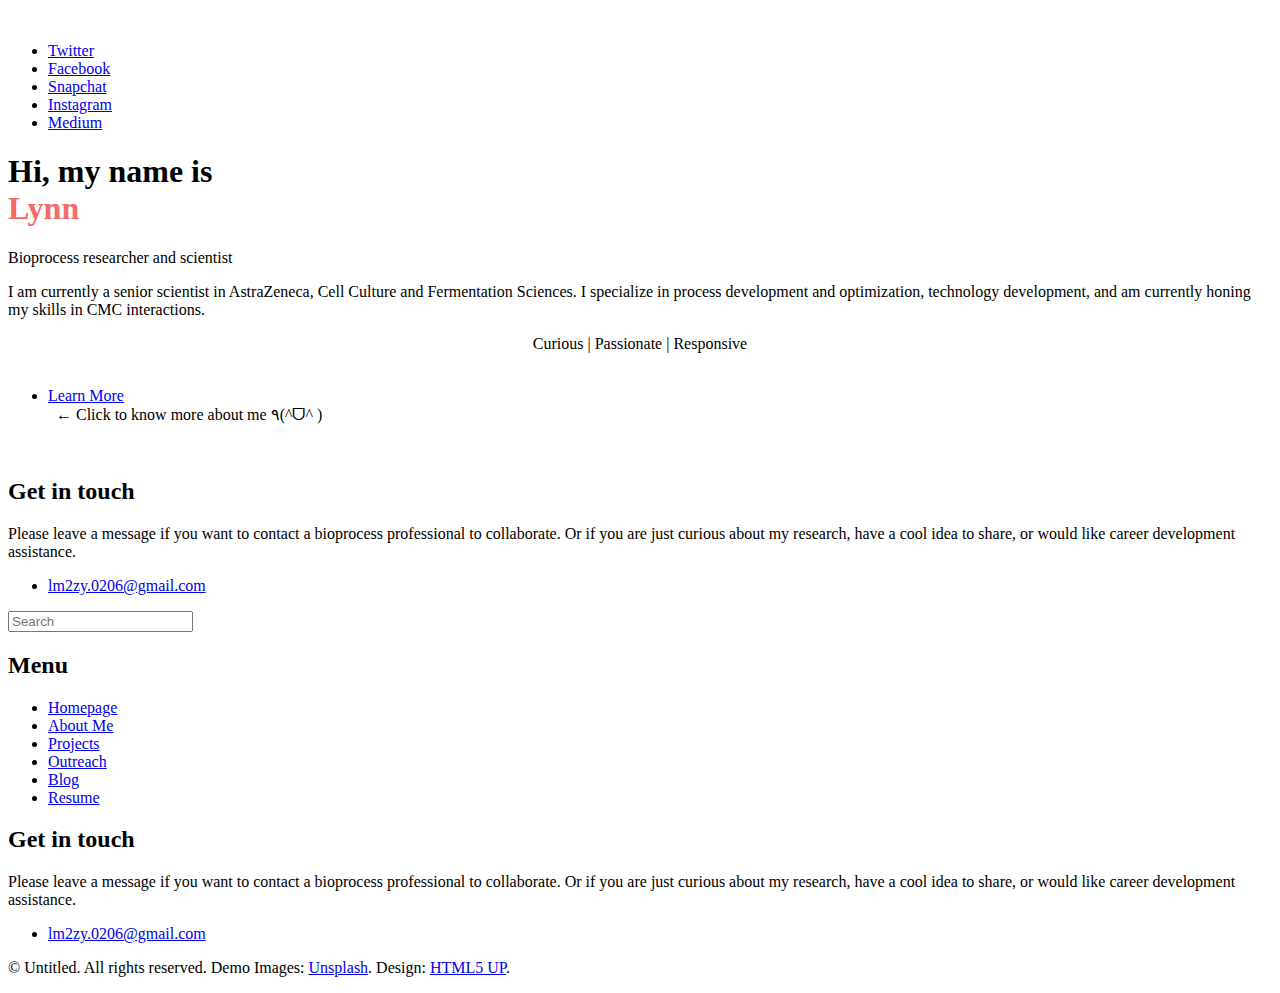
==== index.html @ 0f7e1618 "Update index.html" ====
<!DOCTYPE HTML>
<!--
	Editorial by HTML5 UP
	html5up.net | @ajlkn
	Free for personal and commercial use under the CCA 3.0 license (html5up.net/license)
-->
<html>
	<head>
		<title>title here</title>
		<meta charset="utf-8" />
		<meta name="viewport" content="width=device-width, initial-scale=1, user-scalable=no" />
		<link rel="stylesheet" href="assets/css/main.css" />
	</head>
	<body class="is-preload">

		<!-- Wrapper -->
			<div id="wrapper">

				<!-- Main -->
					<div id="main">
						<div class="inner">

							<!-- Header -->
								<header id="header">
									<a href="#" class="logo"><img src = "/images/quote1.jpg" alt="" /></a>
									<ul class="icons">
										<li><a href="#" class="icon brands fa-twitter"><span class="label">Twitter</span></a></li>
										<li><a href="#" class="icon brands fa-facebook-f"><span class="label">Facebook</span></a></li>
										<li><a href="#" class="icon brands fa-snapchat-ghost"><span class="label">Snapchat</span></a></li>
										<li><a href="#" class="icon brands fa-instagram"><span class="label">Instagram</span></a></li>
										<li><a href="#" class="icon brands fa-medium-m"><span class="label">Medium</span></a></li>
									</ul>
								</header>

							<!-- Banner -->
								<section id="banner">
									<div class="content">
										<header>
											<h1>Hi, my name is<br />
											<span style="color:#f56a6a;">Lynn</span></h1>
											<p>Bioprocess researcher and scientist</p>
										</header>
										<p>I am currently a senior scientist in AstraZeneca, Cell Culture and Fermentation Sciences. I specialize in process development and optimization, technology development, and am currently honing my skills in CMC interactions. <br /></p>
										<center>Curious | Passionate | Responsive</center>
										<br />
										<ul class="actions">
											<li><a href="aboutme.html" class="button big">Learn More</a></li> &nbsp; ← Click to know more about me ٩(^ᗜ^ )
										</ul>
									</div>
									<span class="image object">
										<img src="images/pic10.jpg" alt="" />
									</span>
								</section>

								<section>
									<header class="major">
										<h2>Get in touch</h2>
									</header>
									<p>Please leave a message if you want to contact a bioprocess professional to collaborate. Or if you are just curious about my research, have a cool idea to share, or would like career development assistance.</p>
									<ul class="contact">
										<li class="icon solid fa-envelope"><a href="mailto:lm2zy.0206@gmail.com">lm2zy.0206@gmail.com</a></li>
				<!--						<li class="icon solid fa-phone">(000) 000-0000</li> -->
				<!--						<li class="icon solid fa-home">1234 Somewhere Road #8254<br />
										Nashville, TN 00000-0000</li> -->
									</ul>
								</section>

						</div>
					</div>

				<!-- Sidebar -->
					<div id="sidebar">
						<div class="inner">

							<!-- Search -->
								<section id="search" class="alt">
									<form method="post" action="#">
										<input type="text" name="query" id="query" placeholder="Search" />
									</form>
								</section>

							<!-- Menu -->
								<nav id="menu">
									<header class="major">
										<h2>Menu</h2>
									</header>
									<ul>
										<li><a href="index.html">Homepage</a></li>
										<li><a href="aboutme.html">About Me</a></li>
										<li><a href="projects.html">Projects</a></li>
								<!--		<li>
											<span class="opener">Submenu</span>
											<ul>
												<li><a href="#">Lorem Dolor</a></li>
												<li><a href="#">Ipsum Adipiscing</a></li>
												<li><a href="#">Tempus Magna</a></li>
												<li><a href="#">Feugiat Veroeros</a></li>
											</ul>
										</li> -->
								<!--		<li><a href="#">Etiam Dolore</a></li>
										<li><a href="#">Adipiscing</a></li>
										<li>
											<span class="opener">Another Submenu</span>
											<ul>
												<li><a href="#">Outreach</a></li>
												<li><a href="#">Blog</a></li>
												<li><a href="#">Tempus Magna</a></li>
												<li><a href="#">Feugiat Veroeros</a></li>
											</ul>
										</li> -->
										<li><a href="outreach.html">Outreach</a></li>
										<li><a href="blog.html">Blog</a></li>
										<li><a href="resume.html">Resume</a></li>
									</ul>
								</nav>

							<!-- Section -->
					<!--			<section>
									<header class="major">
										<h2>Ante interdum</h2>
									</header>
									<div class="mini-posts">
										<article>
											<a href="#" class="image"><img src="images/pic07.jpg" alt="" /></a>
											<p>Aenean ornare velit lacus, ac varius enim lorem ullamcorper dolore aliquam.</p>
										</article>
										<article>
											<a href="#" class="image"><img src="images/pic08.jpg" alt="" /></a>
											<p>Aenean ornare velit lacus, ac varius enim lorem ullamcorper dolore aliquam.</p>
										</article>
										<article>
											<a href="#" class="image"><img src="images/pic09.jpg" alt="" /></a>
											<p>Aenean ornare velit lacus, ac varius enim lorem ullamcorper dolore aliquam.</p>
										</article>
									</div>
									<ul class="actions">
										<li><a href="#" class="button">More</a></li>
									</ul>
								</section> -->

							<!-- Section -->
								<section>
									<header class="major">
										<h2>Get in touch</h2>
									</header>
									<p>Please leave a message if you want to contact a bioprocess professional to collaborate. Or if you are just curious about my research, have a cool idea to share, or would like career development assistance.</p>
									<ul class="contact">
										<li class="icon solid fa-envelope"><a href="mailto:lm2zy.0206@gmail.com">lm2zy.0206@gmail.com</a></li>
				<!--						<li class="icon solid fa-phone">(000) 000-0000</li> -->
				<!--						<li class="icon solid fa-home">1234 Somewhere Road #8254<br />
										Nashville, TN 00000-0000</li> -->
									</ul>
								</section>

							<!-- Footer -->
								<footer id="footer">
									<p class="copyright">&copy; Untitled. All rights reserved. Demo Images: <a href="https://unsplash.com">Unsplash</a>. Design: <a href="https://html5up.net">HTML5 UP</a>.</p>
								</footer>

						</div>
					</div>

			</div>

		<!-- Scripts -->
			<script src="assets/js/jquery.min.js"></script>
			<script src="assets/js/browser.min.js"></script>
			<script src="assets/js/breakpoints.min.js"></script>
			<script src="assets/js/util.js"></script>
			<script src="assets/js/main.js"></script>

	</body>
</html>
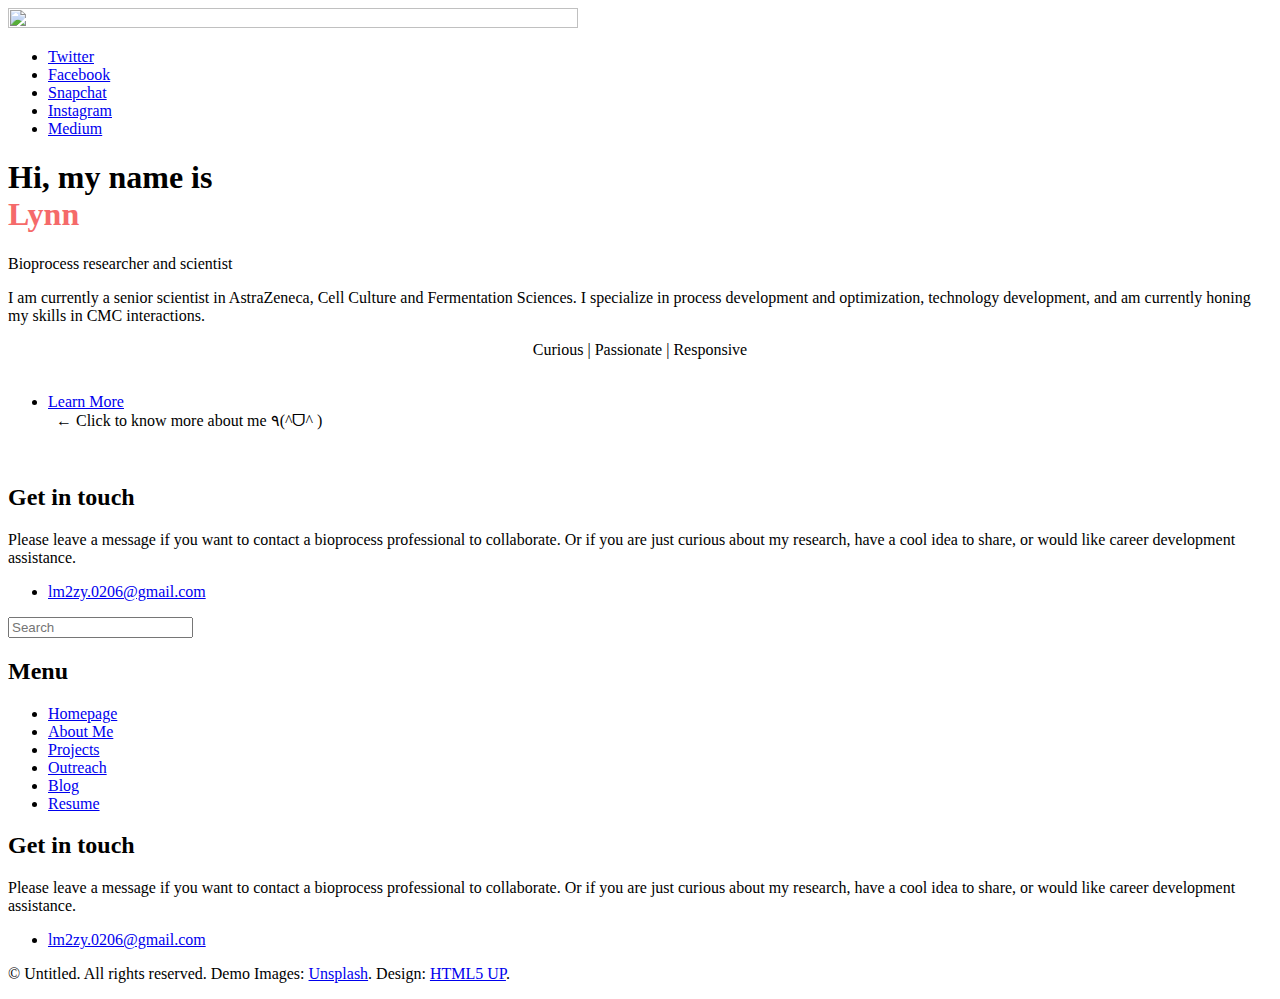
==== commit bbcfda62: "Update index.html" ====
--- a/index.html
+++ b/index.html
@@ -22,7 +22,7 @@
 
 							<!-- Header -->
 								<header id="header">
-									<a href="#" class="logo"><img src = "/images/quote1.jpg" alt="" /></a>
+									<a href="#" class="logo"><img src = "/images/quote1.jpg" alt="" width="570" height="20" /></a>
 									<ul class="icons">
 										<li><a href="#" class="icon brands fa-twitter"><span class="label">Twitter</span></a></li>
 										<li><a href="#" class="icon brands fa-facebook-f"><span class="label">Facebook</span></a></li>
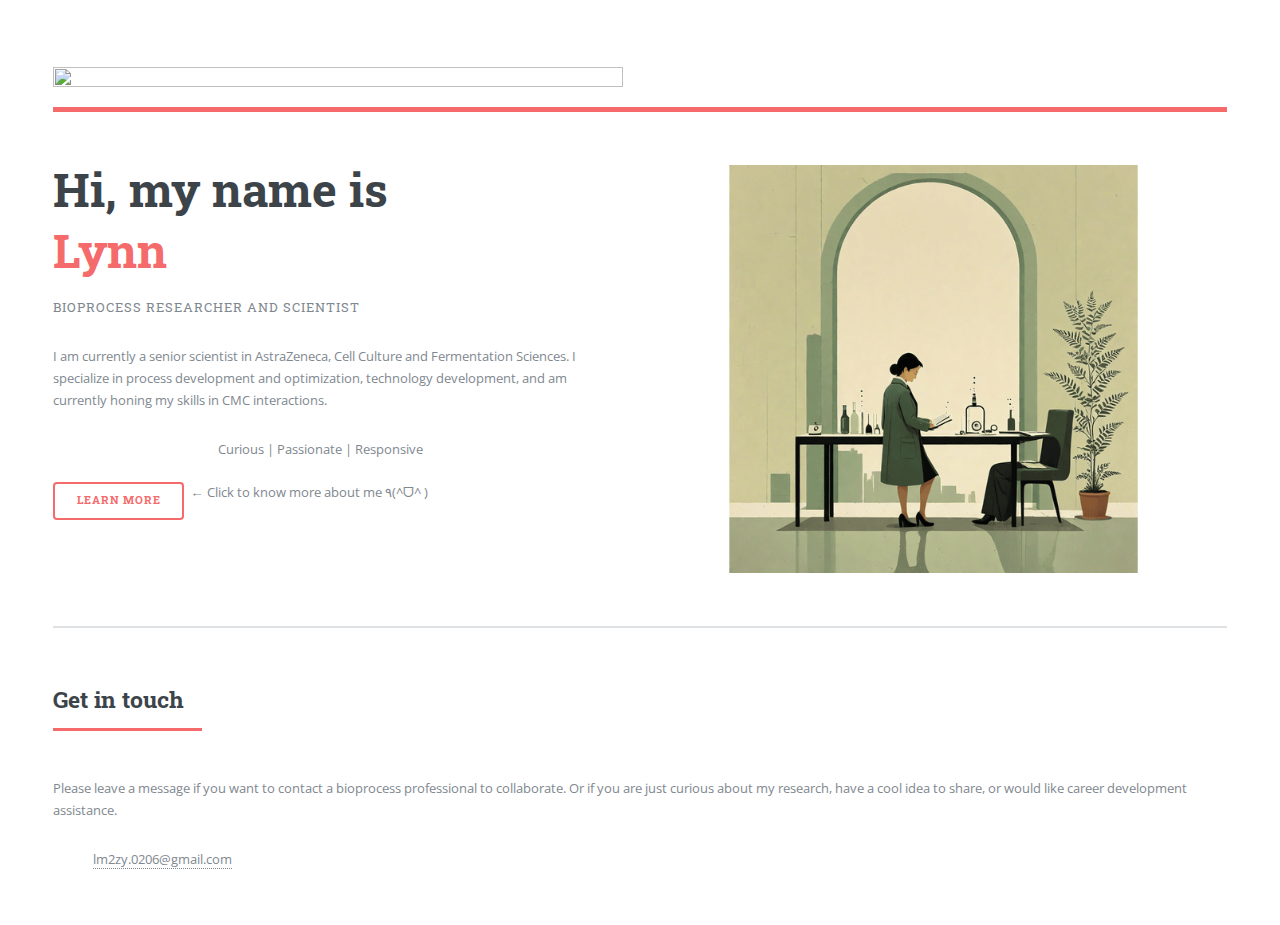
==== commit 3f9af15e: "Update index.html" ====
--- a/index.html
+++ b/index.html
@@ -6,7 +6,7 @@
 -->
 <html>
 	<head>
-		<title>title here</title>
+		<title>Home</title>
 		<meta charset="utf-8" />
 		<meta name="viewport" content="width=device-width, initial-scale=1, user-scalable=no" />
 		<link rel="stylesheet" href="assets/css/main.css" />
@@ -48,7 +48,7 @@
 										</ul>
 									</div>
 									<span class="image object">
-										<img src="images/pic10.jpg" alt="" />
+										<img src="images/picture1.png" alt="" />
 									</span>
 								</section>
 
--- a/assets/css/main.css
+++ b/assets/css/main.css
@@ -0,0 +1,2294 @@
+@import url(fontawesome-all.min.css);
+@import url("https://fonts.googleapis.com/css?family=Open+Sans:400,600,400italic,600italic|Roboto+Slab:400,700");
+/*
+	Editorial by HTML5 UP
+	html5up.net | @ajlkn
+	Free for personal and commercial use under the CCA 3.0 license (html5up.net/license)
+*/
+html, body, div, span, applet, object,
+iframe, h1, h2, h3, h4, h5, h6, p, blockquote,
+pre, a, abbr, acronym, address, big, cite,
+code, del, dfn, em, img, ins, kbd, q, s, samp,
+small, strike, strong, sub, sup, tt, var, b,
+u, i, center, dl, dt, dd, ol, ul, li, fieldset,
+form, label, legend, table, caption, tbody,
+tfoot, thead, tr, th, td, article, aside,
+canvas, details, embed, figure, figcaption,
+footer, header, hgroup, menu, nav, output, ruby,
+section, summary, time, mark, audio, video {
+  margin: 0;
+  padding: 0;
+  border: 0;
+  font-size: 100%;
+  font: inherit;
+  vertical-align: baseline; }
+
+article, aside, details, figcaption, figure,
+footer, header, hgroup, menu, nav, section {
+  display: block; }
+
+body {
+  line-height: 1; }
+
+ol, ul {
+  list-style: none; }
+
+blockquote, q {
+  quotes: none; }
+  blockquote:before, blockquote:after, q:before, q:after {
+    content: '';
+    content: none; }
+
+table {
+  border-collapse: collapse;
+  border-spacing: 0; }
+
+body {
+  -webkit-text-size-adjust: none; }
+
+mark {
+  background-color: transparent;
+  color: inherit; }
+
+input::-moz-focus-inner {
+  border: 0;
+  padding: 0; }
+
+input, select, textarea {
+  -moz-appearance: none;
+  -webkit-appearance: none;
+  -ms-appearance: none;
+  appearance: none; }
+
+/* Basic */
+@-ms-viewport {
+  width: device-width; }
+
+body {
+  -ms-overflow-style: scrollbar; }
+
+@media screen and (max-width: 480px) {
+  html, body {
+    min-width: 320px; } }
+
+html {
+  box-sizing: border-box; }
+
+*, *:before, *:after {
+  box-sizing: inherit; }
+
+body {
+  background: #ffffff; }
+  body.is-preload *, body.is-preload *:before, body.is-preload *:after, body.is-resizing *, body.is-resizing *:before, body.is-resizing *:after {
+    -moz-animation: none !important;
+    -webkit-animation: none !important;
+    -ms-animation: none !important;
+    animation: none !important;
+    -moz-transition: none !important;
+    -webkit-transition: none !important;
+    -ms-transition: none !important;
+    transition: none !important; }
+
+/* Type */
+body, input, select, textarea {
+  color: #7f888f;
+  font-family: "Open Sans", sans-serif;
+  font-size: 13pt;
+  font-weight: 400;
+  line-height: 1.65; }
+  @media screen and (max-width: 1680px) {
+    body, input, select, textarea {
+      font-size: 11pt; } }
+  @media screen and (max-width: 1280px) {
+    body, input, select, textarea {
+      font-size: 10pt; } }
+  @media screen and (max-width: 360px) {
+    body, input, select, textarea {
+      font-size: 9pt; } }
+
+a {
+  -moz-transition: color 0.2s ease-in-out, border-bottom-color 0.2s ease-in-out;
+  -webkit-transition: color 0.2s ease-in-out, border-bottom-color 0.2s ease-in-out;
+  -ms-transition: color 0.2s ease-in-out, border-bottom-color 0.2s ease-in-out;
+  transition: color 0.2s ease-in-out, border-bottom-color 0.2s ease-in-out;
+  border-bottom: dotted 1px;
+  color: #f56a6a;
+  text-decoration: none; }
+  a:hover {
+    border-bottom-color: #f56a6a;
+    color: #f56a6a !important; }
+    a:hover strong {
+      color: inherit; }
+
+strong, b {
+  color: #3d4449;
+  font-weight: 600; }
+
+em, i {
+  font-style: italic; }
+
+p {
+  margin: 0 0 2em 0; }
+    p.indent {
+        margin-left: 20px; }
+
+h1, h2, h3, h4, h5, h6 {
+  color: #3d4449;
+  font-family: "Roboto Slab", serif;
+  font-weight: 700;
+  line-height: 1.5;
+  margin: 0 0 1em 0; }
+  h1 a, h2 a, h3 a, h4 a, h5 a, h6 a {
+    color: inherit;
+    text-decoration: none;
+    border-bottom: 0; }
+
+h1 {
+  font-size: 4em;
+  margin: 0 0 0.5em 0;
+  line-height: 1.3; }
+    h1.indent {
+        text-indent: 20px;}
+
+h2 {
+  font-size: 1.75em; }
+    h2.indent {
+        text-indent: 20px;
+    }
+
+h3 {
+  font-size: 1.25em; }
+    h3.indent {
+        text-indent: 20px;
+    }
+
+h4 {
+  font-size: 1.1em; }
+    h4.indent {
+        text-indent: 20px;
+    }
+
+h5 {
+  font-size: 0.9em; }
+    h5.indent {
+        text-indent: 20px;
+    }
+
+h6 {
+  font-size: 0.7em; }
+    h6.indent {
+        text-indent: 20px;
+}
+
+@media screen and (max-width: 1680px) {
+  h1 {
+    font-size: 3.5em; } }
+
+@media screen and (max-width: 980px) {
+  h1 {
+    font-size: 3.25em; } }
+
+@media screen and (max-width: 736px) {
+  h1 {
+    font-size: 2em;
+    line-height: 1.4; }
+  h2 {
+    font-size: 1.5em; } }
+
+sub {
+  font-size: 0.8em;
+  position: relative;
+  top: 0.5em; }
+
+sup {
+  font-size: 0.8em;
+  position: relative;
+  top: -0.5em; }
+
+blockquote {
+  border-left: solid 3px rgba(210, 215, 217, 0.75);
+  font-style: italic;
+  margin: 0 0 2em 0;
+  padding: 0.5em 0 0.5em 2em; }
+
+code {
+  background: rgba(230, 235, 237, 0.25);
+  border-radius: 0.375em;
+  border: solid 1px rgba(210, 215, 217, 0.75);
+  font-family: "Courier New", monospace;
+  font-size: 0.9em;
+  margin: 0 0.25em;
+  padding: 0.25em 0.65em; }
+
+pre {
+  -webkit-overflow-scrolling: touch;
+  font-family: "Courier New", monospace;
+  font-size: 0.9em;
+  margin: 0 0 2em 0; }
+  pre code {
+    display: block;
+    line-height: 1.75;
+    padding: 1em 1.5em;
+    overflow-x: auto; }
+
+hr {
+  border: 0;
+  border-bottom: solid 1px rgba(210, 215, 217, 0.75);
+  margin: 2em 0; }
+  hr.major {
+    margin: 3em 0; }
+
+.align-left {
+  text-align: left; }
+
+.align-center {
+  text-align: center; }
+
+.align-right {
+  text-align: right; }
+
+/* Row */
+.row {
+  display: flex;
+  flex-wrap: wrap;
+  box-sizing: border-box;
+  align-items: stretch; }
+  .row > * {
+    box-sizing: border-box; }
+  .row.gtr-uniform > * > :last-child {
+    margin-bottom: 0; }
+  .row.aln-left {
+    justify-content: flex-start; }
+  .row.aln-center {
+    justify-content: center; }
+  .row.aln-right {
+    justify-content: flex-end; }
+  .row.aln-top {
+    align-items: flex-start; }
+  .row.aln-middle {
+    align-items: center; }
+  .row.aln-bottom {
+    align-items: flex-end; }
+  .row > .imp {
+    order: -1; }
+  .row > .col-1 {
+    width: 8.33333%; }
+  .row > .off-1 {
+    margin-left: 8.33333%; }
+  .row > .col-2 {
+    width: 16.66667%; }
+  .row > .off-2 {
+    margin-left: 16.66667%; }
+  .row > .col-3 {
+    width: 25%; }
+  .row > .off-3 {
+    margin-left: 25%; }
+  .row > .col-4 {
+    width: 33.33333%; }
+  .row > .off-4 {
+    margin-left: 33.33333%; }
+  .row > .col-5 {
+    width: 41.66667%; }
+  .row > .off-5 {
+    margin-left: 41.66667%; }
+  .row > .col-6 {
+    width: 50%; }
+  .row > .off-6 {
+    margin-left: 50%; }
+  .row > .col-7 {
+    width: 58.33333%; }
+  .row > .off-7 {
+    margin-left: 58.33333%; }
+  .row > .col-8 {
+    width: 66.66667%; }
+  .row > .off-8 {
+    margin-left: 66.66667%; }
+  .row > .col-9 {
+    width: 75%; }
+  .row > .off-9 {
+    margin-left: 75%; }
+  .row > .col-10 {
+    width: 83.33333%; }
+  .row > .off-10 {
+    margin-left: 83.33333%; }
+  .row > .col-11 {
+    width: 91.66667%; }
+  .row > .off-11 {
+    margin-left: 91.66667%; }
+  .row > .col-12 {
+    width: 100%; }
+  .row > .off-12 {
+    margin-left: 100%; }
+  .row.gtr-0 {
+    margin-top: 0;
+    margin-left: 0em; }
+    .row.gtr-0 > * {
+      padding: 0 0 0 0em; }
+    .row.gtr-0.gtr-uniform {
+      margin-top: 0em; }
+      .row.gtr-0.gtr-uniform > * {
+        padding-top: 0em; }
+  .row.gtr-25 {
+    margin-top: 0;
+    margin-left: -0.375em; }
+    .row.gtr-25 > * {
+      padding: 0 0 0 0.375em; }
+    .row.gtr-25.gtr-uniform {
+      margin-top: -0.375em; }
+      .row.gtr-25.gtr-uniform > * {
+        padding-top: 0.375em; }
+  .row.gtr-50 {
+    margin-top: 0;
+    margin-left: -0.75em; }
+    .row.gtr-50 > * {
+      padding: 0 0 0 0.75em; }
+    .row.gtr-50.gtr-uniform {
+      margin-top: -0.75em; }
+      .row.gtr-50.gtr-uniform > * {
+        padding-top: 0.75em; }
+  .row {
+    margin-top: 0;
+    margin-left: -1.5em; }
+    .row > * {
+      padding: 0 0 0 1.5em; }
+    .row.gtr-uniform {
+      margin-top: -1.5em; }
+      .row.gtr-uniform > * {
+        padding-top: 1.5em; }
+  .row.gtr-150 {
+    margin-top: 0;
+    margin-left: -2.25em; }
+    .row.gtr-150 > * {
+      padding: 0 0 0 2.25em; }
+    .row.gtr-150.gtr-uniform {
+      margin-top: -2.25em; }
+      .row.gtr-150.gtr-uniform > * {
+        padding-top: 2.25em; }
+  .row.gtr-200 {
+    margin-top: 0;
+    margin-left: -3em; }
+    .row.gtr-200 > * {
+      padding: 0 0 0 3em; }
+    .row.gtr-200.gtr-uniform {
+      margin-top: -3em; }
+      .row.gtr-200.gtr-uniform > * {
+        padding-top: 3em; }
+  @media screen and (max-width: 1680px) {
+    .row {
+      display: flex;
+      flex-wrap: wrap;
+      box-sizing: border-box;
+      align-items: stretch; }
+      .row > * {
+        box-sizing: border-box; }
+      .row.gtr-uniform > * > :last-child {
+        margin-bottom: 0; }
+      .row.aln-left {
+        justify-content: flex-start; }
+      .row.aln-center {
+        justify-content: center; }
+      .row.aln-right {
+        justify-content: flex-end; }
+      .row.aln-top {
+        align-items: flex-start; }
+      .row.aln-middle {
+        align-items: center; }
+      .row.aln-bottom {
+        align-items: flex-end; }
+      .row > .imp-xlarge {
+        order: -1; }
+      .row > .col-1-xlarge {
+        width: 8.33333%; }
+      .row > .off-1-xlarge {
+        margin-left: 8.33333%; }
+      .row > .col-2-xlarge {
+        width: 16.66667%; }
+      .row > .off-2-xlarge {
+        margin-left: 16.66667%; }
+      .row > .col-3-xlarge {
+        width: 25%; }
+      .row > .off-3-xlarge {
+        margin-left: 25%; }
+      .row > .col-4-xlarge {
+        width: 33.33333%; }
+      .row > .off-4-xlarge {
+        margin-left: 33.33333%; }
+      .row > .col-5-xlarge {
+        width: 41.66667%; }
+      .row > .off-5-xlarge {
+        margin-left: 41.66667%; }
+      .row > .col-6-xlarge {
+        width: 50%; }
+      .row > .off-6-xlarge {
+        margin-left: 50%; }
+      .row > .col-7-xlarge {
+        width: 58.33333%; }
+      .row > .off-7-xlarge {
+        margin-left: 58.33333%; }
+      .row > .col-8-xlarge {
+        width: 66.66667%; }
+      .row > .off-8-xlarge {
+        margin-left: 66.66667%; }
+      .row > .col-9-xlarge {
+        width: 75%; }
+      .row > .off-9-xlarge {
+        margin-left: 75%; }
+      .row > .col-10-xlarge {
+        width: 83.33333%; }
+      .row > .off-10-xlarge {
+        margin-left: 83.33333%; }
+      .row > .col-11-xlarge {
+        width: 91.66667%; }
+      .row > .off-11-xlarge {
+        margin-left: 91.66667%; }
+      .row > .col-12-xlarge {
+        width: 100%; }
+      .row > .off-12-xlarge {
+        margin-left: 100%; }
+      .row.gtr-0 {
+        margin-top: 0;
+        margin-left: 0em; }
+        .row.gtr-0 > * {
+          padding: 0 0 0 0em; }
+        .row.gtr-0.gtr-uniform {
+          margin-top: 0em; }
+          .row.gtr-0.gtr-uniform > * {
+            padding-top: 0em; }
+      .row.gtr-25 {
+        margin-top: 0;
+        margin-left: -0.375em; }
+        .row.gtr-25 > * {
+          padding: 0 0 0 0.375em; }
+        .row.gtr-25.gtr-uniform {
+          margin-top: -0.375em; }
+          .row.gtr-25.gtr-uniform > * {
+            padding-top: 0.375em; }
+      .row.gtr-50 {
+        margin-top: 0;
+        margin-left: -0.75em; }
+        .row.gtr-50 > * {
+          padding: 0 0 0 0.75em; }
+        .row.gtr-50.gtr-uniform {
+          margin-top: -0.75em; }
+          .row.gtr-50.gtr-uniform > * {
+            padding-top: 0.75em; }
+      .row {
+        margin-top: 0;
+        margin-left: -1.5em; }
+        .row > * {
+          padding: 0 0 0 1.5em; }
+        .row.gtr-uniform {
+          margin-top: -1.5em; }
+          .row.gtr-uniform > * {
+            padding-top: 1.5em; }
+      .row.gtr-150 {
+        margin-top: 0;
+        margin-left: -2.25em; }
+        .row.gtr-150 > * {
+          padding: 0 0 0 2.25em; }
+        .row.gtr-150.gtr-uniform {
+          margin-top: -2.25em; }
+          .row.gtr-150.gtr-uniform > * {
+            padding-top: 2.25em; }
+      .row.gtr-200 {
+        margin-top: 0;
+        margin-left: -3em; }
+        .row.gtr-200 > * {
+          padding: 0 0 0 3em; }
+        .row.gtr-200.gtr-uniform {
+          margin-top: -3em; }
+          .row.gtr-200.gtr-uniform > * {
+            padding-top: 3em; } }
+  @media screen and (max-width: 1280px) {
+    .row {
+      display: flex;
+      flex-wrap: wrap;
+      box-sizing: border-box;
+      align-items: stretch; }
+      .row > * {
+        box-sizing: border-box; }
+      .row.gtr-uniform > * > :last-child {
+        margin-bottom: 0; }
+      .row.aln-left {
+        justify-content: flex-start; }
+      .row.aln-center {
+        justify-content: center; }
+      .row.aln-right {
+        justify-content: flex-end; }
+      .row.aln-top {
+        align-items: flex-start; }
+      .row.aln-middle {
+        align-items: center; }
+      .row.aln-bottom {
+        align-items: flex-end; }
+      .row > .imp-large {
+        order: -1; }
+      .row > .col-1-large {
+        width: 8.33333%; }
+      .row > .off-1-large {
+        margin-left: 8.33333%; }
+      .row > .col-2-large {
+        width: 16.66667%; }
+      .row > .off-2-large {
+        margin-left: 16.66667%; }
+      .row > .col-3-large {
+        width: 25%; }
+      .row > .off-3-large {
+        margin-left: 25%; }
+      .row > .col-4-large {
+        width: 33.33333%; }
+      .row > .off-4-large {
+        margin-left: 33.33333%; }
+      .row > .col-5-large {
+        width: 41.66667%; }
+      .row > .off-5-large {
+        margin-left: 41.66667%; }
+      .row > .col-6-large {
+        width: 50%; }
+      .row > .off-6-large {
+        margin-left: 50%; }
+      .row > .col-7-large {
+        width: 58.33333%; }
+      .row > .off-7-large {
+        margin-left: 58.33333%; }
+      .row > .col-8-large {
+        width: 66.66667%; }
+      .row > .off-8-large {
+        margin-left: 66.66667%; }
+      .row > .col-9-large {
+        width: 75%; }
+      .row > .off-9-large {
+        margin-left: 75%; }
+      .row > .col-10-large {
+        width: 83.33333%; }
+      .row > .off-10-large {
+        margin-left: 83.33333%; }
+      .row > .col-11-large {
+        width: 91.66667%; }
+      .row > .off-11-large {
+        margin-left: 91.66667%; }
+      .row > .col-12-large {
+        width: 100%; }
+      .row > .off-12-large {
+        margin-left: 100%; }
+      .row.gtr-0 {
+        margin-top: 0;
+        margin-left: 0em; }
+        .row.gtr-0 > * {
+          padding: 0 0 0 0em; }
+        .row.gtr-0.gtr-uniform {
+          margin-top: 0em; }
+          .row.gtr-0.gtr-uniform > * {
+            padding-top: 0em; }
+      .row.gtr-25 {
+        margin-top: 0;
+        margin-left: -0.375em; }
+        .row.gtr-25 > * {
+          padding: 0 0 0 0.375em; }
+        .row.gtr-25.gtr-uniform {
+          margin-top: -0.375em; }
+          .row.gtr-25.gtr-uniform > * {
+            padding-top: 0.375em; }
+      .row.gtr-50 {
+        margin-top: 0;
+        margin-left: -0.75em; }
+        .row.gtr-50 > * {
+          padding: 0 0 0 0.75em; }
+        .row.gtr-50.gtr-uniform {
+          margin-top: -0.75em; }
+          .row.gtr-50.gtr-uniform > * {
+            padding-top: 0.75em; }
+      .row {
+        margin-top: 0;
+        margin-left: -1.5em; }
+        .row > * {
+          padding: 0 0 0 1.5em; }
+        .row.gtr-uniform {
+          margin-top: -1.5em; }
+          .row.gtr-uniform > * {
+            padding-top: 1.5em; }
+      .row.gtr-150 {
+        margin-top: 0;
+        margin-left: -2.25em; }
+        .row.gtr-150 > * {
+          padding: 0 0 0 2.25em; }
+        .row.gtr-150.gtr-uniform {
+          margin-top: -2.25em; }
+          .row.gtr-150.gtr-uniform > * {
+            padding-top: 2.25em; }
+      .row.gtr-200 {
+        margin-top: 0;
+        margin-left: -3em; }
+        .row.gtr-200 > * {
+          padding: 0 0 0 3em; }
+        .row.gtr-200.gtr-uniform {
+          margin-top: -3em; }
+          .row.gtr-200.gtr-uniform > * {
+            padding-top: 3em; } }
+  @media screen and (max-width: 980px) {
+    .row {
+      display: flex;
+      flex-wrap: wrap;
+      box-sizing: border-box;
+      align-items: stretch; }
+      .row > * {
+        box-sizing: border-box; }
+      .row.gtr-uniform > * > :last-child {
+        margin-bottom: 0; }
+      .row.aln-left {
+        justify-content: flex-start; }
+      .row.aln-center {
+        justify-content: center; }
+      .row.aln-right {
+        justify-content: flex-end; }
+      .row.aln-top {
+        align-items: flex-start; }
+      .row.aln-middle {
+        align-items: center; }
+      .row.aln-bottom {
+        align-items: flex-end; }
+      .row > .imp-medium {
+        order: -1; }
+      .row > .col-1-medium {
+        width: 8.33333%; }
+      .row > .off-1-medium {
+        margin-left: 8.33333%; }
+      .row > .col-2-medium {
+        width: 16.66667%; }
+      .row > .off-2-medium {
+        margin-left: 16.66667%; }
+      .row > .col-3-medium {
+        width: 25%; }
+      .row > .off-3-medium {
+        margin-left: 25%; }
+      .row > .col-4-medium {
+        width: 33.33333%; }
+      .row > .off-4-medium {
+        margin-left: 33.33333%; }
+      .row > .col-5-medium {
+        width: 41.66667%; }
+      .row > .off-5-medium {
+        margin-left: 41.66667%; }
+      .row > .col-6-medium {
+        width: 50%; }
+      .row > .off-6-medium {
+        margin-left: 50%; }
+      .row > .col-7-medium {
+        width: 58.33333%; }
+      .row > .off-7-medium {
+        margin-left: 58.33333%; }
+      .row > .col-8-medium {
+        width: 66.66667%; }
+      .row > .off-8-medium {
+        margin-left: 66.66667%; }
+      .row > .col-9-medium {
+        width: 75%; }
+      .row > .off-9-medium {
+        margin-left: 75%; }
+      .row > .col-10-medium {
+        width: 83.33333%; }
+      .row > .off-10-medium {
+        margin-left: 83.33333%; }
+      .row > .col-11-medium {
+        width: 91.66667%; }
+      .row > .off-11-medium {
+        margin-left: 91.66667%; }
+      .row > .col-12-medium {
+        width: 100%; }
+      .row > .off-12-medium {
+        margin-left: 100%; }
+      .row.gtr-0 {
+        margin-top: 0;
+        margin-left: 0em; }
+        .row.gtr-0 > * {
+          padding: 0 0 0 0em; }
+        .row.gtr-0.gtr-uniform {
+          margin-top: 0em; }
+          .row.gtr-0.gtr-uniform > * {
+            padding-top: 0em; }
+      .row.gtr-25 {
+        margin-top: 0;
+        margin-left: -0.375em; }
+        .row.gtr-25 > * {
+          padding: 0 0 0 0.375em; }
+        .row.gtr-25.gtr-uniform {
+          margin-top: -0.375em; }
+          .row.gtr-25.gtr-uniform > * {
+            padding-top: 0.375em; }
+      .row.gtr-50 {
+        margin-top: 0;
+        margin-left: -0.75em; }
+        .row.gtr-50 > * {
+          padding: 0 0 0 0.75em; }
+        .row.gtr-50.gtr-uniform {
+          margin-top: -0.75em; }
+          .row.gtr-50.gtr-uniform > * {
+            padding-top: 0.75em; }
+      .row {
+        margin-top: 0;
+        margin-left: -1.5em; }
+        .row > * {
+          padding: 0 0 0 1.5em; }
+        .row.gtr-uniform {
+          margin-top: -1.5em; }
+          .row.gtr-uniform > * {
+            padding-top: 1.5em; }
+      .row.gtr-150 {
+        margin-top: 0;
+        margin-left: -2.25em; }
+        .row.gtr-150 > * {
+          padding: 0 0 0 2.25em; }
+        .row.gtr-150.gtr-uniform {
+          margin-top: -2.25em; }
+          .row.gtr-150.gtr-uniform > * {
+            padding-top: 2.25em; }
+      .row.gtr-200 {
+        margin-top: 0;
+        margin-left: -3em; }
+        .row.gtr-200 > * {
+          padding: 0 0 0 3em; }
+        .row.gtr-200.gtr-uniform {
+          margin-top: -3em; }
+          .row.gtr-200.gtr-uniform > * {
+            padding-top: 3em; } }
+  @media screen and (max-width: 736px) {
+    .row {
+      display: flex;
+      flex-wrap: wrap;
+      box-sizing: border-box;
+      align-items: stretch; }
+      .row > * {
+        box-sizing: border-box; }
+      .row.gtr-uniform > * > :last-child {
+        margin-bottom: 0; }
+      .row.aln-left {
+        justify-content: flex-start; }
+      .row.aln-center {
+        justify-content: center; }
+      .row.aln-right {
+        justify-content: flex-end; }
+      .row.aln-top {
+        align-items: flex-start; }
+      .row.aln-middle {
+        align-items: center; }
+      .row.aln-bottom {
+        align-items: flex-end; }
+      .row > .imp-small {
+        order: -1; }
+      .row > .col-1-small {
+        width: 8.33333%; }
+      .row > .off-1-small {
+        margin-left: 8.33333%; }
+      .row > .col-2-small {
+        width: 16.66667%; }
+      .row > .off-2-small {
+        margin-left: 16.66667%; }
+      .row > .col-3-small {
+        width: 25%; }
+      .row > .off-3-small {
+        margin-left: 25%; }
+      .row > .col-4-small {
+        width: 33.33333%; }
+      .row > .off-4-small {
+        margin-left: 33.33333%; }
+      .row > .col-5-small {
+        width: 41.66667%; }
+      .row > .off-5-small {
+        margin-left: 41.66667%; }
+      .row > .col-6-small {
+        width: 50%; }
+      .row > .off-6-small {
+        margin-left: 50%; }
+      .row > .col-7-small {
+        width: 58.33333%; }
+      .row > .off-7-small {
+        margin-left: 58.33333%; }
+      .row > .col-8-small {
+        width: 66.66667%; }
+      .row > .off-8-small {
+        margin-left: 66.66667%; }
+      .row > .col-9-small {
+        width: 75%; }
+      .row > .off-9-small {
+        margin-left: 75%; }
+      .row > .col-10-small {
+        width: 83.33333%; }
+      .row > .off-10-small {
+        margin-left: 83.33333%; }
+      .row > .col-11-small {
+        width: 91.66667%; }
+      .row > .off-11-small {
+        margin-left: 91.66667%; }
+      .row > .col-12-small {
+        width: 100%; }
+      .row > .off-12-small {
+        margin-left: 100%; }
+      .row.gtr-0 {
+        margin-top: 0;
+        margin-left: 0em; }
+        .row.gtr-0 > * {
+          padding: 0 0 0 0em; }
+        .row.gtr-0.gtr-uniform {
+          margin-top: 0em; }
+          .row.gtr-0.gtr-uniform > * {
+            padding-top: 0em; }
+      .row.gtr-25 {
+        margin-top: 0;
+        margin-left: -0.375em; }
+        .row.gtr-25 > * {
+          padding: 0 0 0 0.375em; }
+        .row.gtr-25.gtr-uniform {
+          margin-top: -0.375em; }
+          .row.gtr-25.gtr-uniform > * {
+            padding-top: 0.375em; }
+      .row.gtr-50 {
+        margin-top: 0;
+        margin-left: -0.75em; }
+        .row.gtr-50 > * {
+          padding: 0 0 0 0.75em; }
+        .row.gtr-50.gtr-uniform {
+          margin-top: -0.75em; }
+          .row.gtr-50.gtr-uniform > * {
+            padding-top: 0.75em; }
+      .row {
+        margin-top: 0;
+        margin-left: -1.5em; }
+        .row > * {
+          padding: 0 0 0 1.5em; }
+        .row.gtr-uniform {
+          margin-top: -1.5em; }
+          .row.gtr-uniform > * {
+            padding-top: 1.5em; }
+      .row.gtr-150 {
+        margin-top: 0;
+        margin-left: -2.25em; }
+        .row.gtr-150 > * {
+          padding: 0 0 0 2.25em; }
+        .row.gtr-150.gtr-uniform {
+          margin-top: -2.25em; }
+          .row.gtr-150.gtr-uniform > * {
+            padding-top: 2.25em; }
+      .row.gtr-200 {
+        margin-top: 0;
+        margin-left: -3em; }
+        .row.gtr-200 > * {
+          padding: 0 0 0 3em; }
+        .row.gtr-200.gtr-uniform {
+          margin-top: -3em; }
+          .row.gtr-200.gtr-uniform > * {
+            padding-top: 3em; } }
+  @media screen and (max-width: 480px) {
+    .row {
+      display: flex;
+      flex-wrap: wrap;
+      box-sizing: border-box;
+      align-items: stretch; }
+      .row > * {
+        box-sizing: border-box; }
+      .row.gtr-uniform > * > :last-child {
+        margin-bottom: 0; }
+      .row.aln-left {
+        justify-content: flex-start; }
+      .row.aln-center {
+        justify-content: center; }
+      .row.aln-right {
+        justify-content: flex-end; }
+      .row.aln-top {
+        align-items: flex-start; }
+      .row.aln-middle {
+        align-items: center; }
+      .row.aln-bottom {
+        align-items: flex-end; }
+      .row > .imp-xsmall {
+        order: -1; }
+      .row > .col-1-xsmall {
+        width: 8.33333%; }
+      .row > .off-1-xsmall {
+        margin-left: 8.33333%; }
+      .row > .col-2-xsmall {
+        width: 16.66667%; }
+      .row > .off-2-xsmall {
+        margin-left: 16.66667%; }
+      .row > .col-3-xsmall {
+        width: 25%; }
+      .row > .off-3-xsmall {
+        margin-left: 25%; }
+      .row > .col-4-xsmall {
+        width: 33.33333%; }
+      .row > .off-4-xsmall {
+        margin-left: 33.33333%; }
+      .row > .col-5-xsmall {
+        width: 41.66667%; }
+      .row > .off-5-xsmall {
+        margin-left: 41.66667%; }
+      .row > .col-6-xsmall {
+        width: 50%; }
+      .row > .off-6-xsmall {
+        margin-left: 50%; }
+      .row > .col-7-xsmall {
+        width: 58.33333%; }
+      .row > .off-7-xsmall {
+        margin-left: 58.33333%; }
+      .row > .col-8-xsmall {
+        width: 66.66667%; }
+      .row > .off-8-xsmall {
+        margin-left: 66.66667%; }
+      .row > .col-9-xsmall {
+        width: 75%; }
+      .row > .off-9-xsmall {
+        margin-left: 75%; }
+      .row > .col-10-xsmall {
+        width: 83.33333%; }
+      .row > .off-10-xsmall {
+        margin-left: 83.33333%; }
+      .row > .col-11-xsmall {
+        width: 91.66667%; }
+      .row > .off-11-xsmall {
+        margin-left: 91.66667%; }
+      .row > .col-12-xsmall {
+        width: 100%; }
+      .row > .off-12-xsmall {
+        margin-left: 100%; }
+      .row.gtr-0 {
+        margin-top: 0;
+        margin-left: 0em; }
+        .row.gtr-0 > * {
+          padding: 0 0 0 0em; }
+        .row.gtr-0.gtr-uniform {
+          margin-top: 0em; }
+          .row.gtr-0.gtr-uniform > * {
+            padding-top: 0em; }
+      .row.gtr-25 {
+        margin-top: 0;
+        margin-left: -0.375em; }
+        .row.gtr-25 > * {
+          padding: 0 0 0 0.375em; }
+        .row.gtr-25.gtr-uniform {
+          margin-top: -0.375em; }
+          .row.gtr-25.gtr-uniform > * {
+            padding-top: 0.375em; }
+      .row.gtr-50 {
+        margin-top: 0;
+        margin-left: -0.75em; }
+        .row.gtr-50 > * {
+          padding: 0 0 0 0.75em; }
+        .row.gtr-50.gtr-uniform {
+          margin-top: -0.75em; }
+          .row.gtr-50.gtr-uniform > * {
+            padding-top: 0.75em; }
+      .row {
+        margin-top: 0;
+        margin-left: -1.5em; }
+        .row > * {
+          padding: 0 0 0 1.5em; }
+        .row.gtr-uniform {
+          margin-top: -1.5em; }
+          .row.gtr-uniform > * {
+            padding-top: 1.5em; }
+      .row.gtr-150 {
+        margin-top: 0;
+        margin-left: -2.25em; }
+        .row.gtr-150 > * {
+          padding: 0 0 0 2.25em; }
+        .row.gtr-150.gtr-uniform {
+          margin-top: -2.25em; }
+          .row.gtr-150.gtr-uniform > * {
+            padding-top: 2.25em; }
+      .row.gtr-200 {
+        margin-top: 0;
+        margin-left: -3em; }
+        .row.gtr-200 > * {
+          padding: 0 0 0 3em; }
+        .row.gtr-200.gtr-uniform {
+          margin-top: -3em; }
+          .row.gtr-200.gtr-uniform > * {
+            padding-top: 3em; } }
+
+/* Section/Article */
+section.special, article.special {
+  text-align: center; }
+
+header p {
+  font-family: "Roboto Slab", serif;
+  font-size: 1em;
+  font-weight: 400;
+  letter-spacing: 0.075em;
+  margin-top: -0.5em;
+  text-transform: uppercase; }
+
+header.major > :last-child {
+  border-bottom: solid 3px #f56a6a;
+  display: inline-block;
+  margin: 0 0 2em 0;
+  padding: 0 0.75em 0.5em 0; }
+
+header.main > :last-child {
+  margin: 0 0 1em 0; }
+
+/* Form */
+form {
+  margin: 0 0 2em 0; }
+
+label {
+  color: #3d4449;
+  display: block;
+  font-size: 0.9em;
+  font-weight: 600;
+  margin: 0 0 1em 0; }
+
+input[type="text"],
+input[type="password"],
+input[type="email"],
+input[type="tel"],
+input[type="search"],
+input[type="url"],
+select,
+textarea {
+  -moz-appearance: none;
+  -webkit-appearance: none;
+  -ms-appearance: none;
+  appearance: none;
+  background: #ffffff;
+  border-radius: 0.375em;
+  border: none;
+  border: solid 1px rgba(210, 215, 217, 0.75);
+  color: inherit;
+  display: block;
+  outline: 0;
+  padding: 0 1em;
+  text-decoration: none;
+  width: 100%; }
+  input[type="text"]:invalid,
+  input[type="password"]:invalid,
+  input[type="email"]:invalid,
+  input[type="tel"]:invalid,
+  input[type="search"]:invalid,
+  input[type="url"]:invalid,
+  select:invalid,
+  textarea:invalid {
+    box-shadow: none; }
+  input[type="text"]:focus,
+  input[type="password"]:focus,
+  input[type="email"]:focus,
+  input[type="tel"]:focus,
+  input[type="search"]:focus,
+  input[type="url"]:focus,
+  select:focus,
+  textarea:focus {
+    border-color: #f56a6a;
+    box-shadow: 0 0 0 1px #f56a6a; }
+
+select {
+  background-image: url("data:image/svg+xml;charset=utf8,%3Csvg xmlns='http://www.w3.org/2000/svg' width='40' height='40' preserveAspectRatio='none' viewBox='0 0 40 40'%3E%3Cpath d='M9.4,12.3l10.4,10.4l10.4-10.4c0.2-0.2,0.5-0.4,0.9-0.4c0.3,0,0.6,0.1,0.9,0.4l3.3,3.3c0.2,0.2,0.4,0.5,0.4,0.9 c0,0.4-0.1,0.6-0.4,0.9L20.7,31.9c-0.2,0.2-0.5,0.4-0.9,0.4c-0.3,0-0.6-0.1-0.9-0.4L4.3,17.3c-0.2-0.2-0.4-0.5-0.4-0.9 c0-0.4,0.1-0.6,0.4-0.9l3.3-3.3c0.2-0.2,0.5-0.4,0.9-0.4S9.1,12.1,9.4,12.3z' fill='rgba(210, 215, 217, 0.75)' /%3E%3C/svg%3E");
+  background-size: 1.25em;
+  background-repeat: no-repeat;
+  background-position: calc(100% - 1em) center;
+  height: 2.75em;
+  padding-right: 2.75em;
+  text-overflow: ellipsis; }
+  select option {
+    color: #3d4449;
+    background: #ffffff; }
+  select:focus::-ms-value {
+    background-color: transparent; }
+  select::-ms-expand {
+    display: none; }
+
+input[type="text"],
+input[type="password"],
+input[type="email"],
+input[type="tel"],
+input[type="search"],
+input[type="url"],
+select {
+  height: 2.75em; }
+
+textarea {
+  padding: 0.75em 1em; }
+
+input[type="checkbox"],
+input[type="radio"] {
+  -moz-appearance: none;
+  -webkit-appearance: none;
+  -ms-appearance: none;
+  appearance: none;
+  display: block;
+  float: left;
+  margin-right: -2em;
+  opacity: 0;
+  width: 1em;
+  z-index: -1; }
+  input[type="checkbox"] + label,
+  input[type="radio"] + label {
+    text-decoration: none;
+    color: #7f888f;
+    cursor: pointer;
+    display: inline-block;
+    font-size: 1em;
+    font-weight: 400;
+    padding-left: 2.4em;
+    padding-right: 0.75em;
+    position: relative; }
+    input[type="checkbox"] + label:before,
+    input[type="radio"] + label:before {
+      -moz-osx-font-smoothing: grayscale;
+      -webkit-font-smoothing: antialiased;
+      display: inline-block;
+      font-style: normal;
+      font-variant: normal;
+      text-rendering: auto;
+      line-height: 1;
+      text-transform: none !important;
+      font-family: 'Font Awesome 5 Free';
+      font-weight: 900; }
+    input[type="checkbox"] + label:before,
+    input[type="radio"] + label:before {
+      background: #ffffff;
+      border-radius: 0.375em;
+      border: solid 1px rgba(210, 215, 217, 0.75);
+      content: '';
+      display: inline-block;
+      font-size: 0.8em;
+      height: 2.0625em;
+      left: 0;
+      line-height: 2.0625em;
+      position: absolute;
+      text-align: center;
+      top: 0;
+      width: 2.0625em; }
+  input[type="checkbox"]:checked + label:before,
+  input[type="radio"]:checked + label:before {
+    background: #3d4449;
+    border-color: #3d4449;
+    color: #ffffff;
+    content: '\f00c'; }
+  input[type="checkbox"]:focus + label:before,
+  input[type="radio"]:focus + label:before {
+    border-color: #f56a6a;
+    box-shadow: 0 0 0 1px #f56a6a; }
+
+input[type="checkbox"] + label:before {
+  border-radius: 0.375em; }
+
+input[type="radio"] + label:before {
+  border-radius: 100%; }
+
+::-webkit-input-placeholder {
+  color: #9fa3a6 !important;
+  opacity: 1.0; }
+
+:-moz-placeholder {
+  color: #9fa3a6 !important;
+  opacity: 1.0; }
+
+::-moz-placeholder {
+  color: #9fa3a6 !important;
+  opacity: 1.0; }
+
+:-ms-input-placeholder {
+  color: #9fa3a6 !important;
+  opacity: 1.0; }
+
+/* Box */
+.box {
+  border-radius: 0.375em;
+  border: solid 1px rgba(210, 215, 217, 0.75);
+  margin-bottom: 2em;
+  padding: 1.5em; }
+  .box > :last-child,
+  .box > :last-child > :last-child,
+  .box > :last-child > :last-child > :last-child {
+    margin-bottom: 0; }
+  .box.alt {
+    border: 0;
+    border-radius: 0;
+    padding: 0; }
+
+/* Icon */
+.icon {
+  text-decoration: none;
+  border-bottom: none;
+  position: relative; }
+  .icon:before {
+    -moz-osx-font-smoothing: grayscale;
+    -webkit-font-smoothing: antialiased;
+    display: inline-block;
+    font-style: normal;
+    font-variant: normal;
+    text-rendering: auto;
+    line-height: 1;
+    text-transform: none !important;
+    font-family: 'Font Awesome 5 Free';
+    font-weight: 400; }
+  .icon > .label {
+    display: none; }
+  .icon:before {
+    line-height: inherit; }
+  .icon.solid:before {
+    font-weight: 900; }
+  .icon.brands:before {
+    font-family: 'Font Awesome 5 Brands'; }
+
+/* Image */
+.image {
+  border-radius: 0.375em;
+  border: 0;
+  display: inline-block;
+  position: relative; }
+  .image img {
+    border-radius: 0.375em;
+    display: block; }
+  .image.left, .image.right {
+    max-width: 40%; }
+    .image.left img, .image.right img {
+      width: 100%; }
+  .image.left {
+    float: left;
+    padding: 0 1.5em 1em 0;
+    top: 0.25em; }
+  .image.right {
+    float: right;
+    padding: 0 0 1em 1.5em;
+    top: 0.25em; }
+  .image.fit {
+    display: block;
+    margin: 0 0 2em 0;
+    width: 100%; }
+    .image.fit img {
+      width: 100%; }
+  .image.main {
+    display: block;
+    margin: 0 0 3em 0;
+    width: 100%; }
+    .image.main img {
+      width: 100%; }
+
+a.image {
+  overflow: hidden; }
+  a.image img {
+    -moz-transition: -moz-transform 0.2s ease;
+    -webkit-transition: -webkit-transform 0.2s ease;
+    -ms-transition: -ms-transform 0.2s ease;
+    transition: transform 0.2s ease; }
+  a.image:hover img {
+    -moz-transform: scale(1.075);
+    -webkit-transform: scale(1.075);
+    -ms-transform: scale(1.075);
+    transform: scale(1.075); }
+
+/* List */
+ol {
+  list-style: decimal;
+  margin: 0 0 2em 0;
+  padding-left: 1.25em; }
+  ol li {
+    padding-left: 0.25em; }
+
+ul {
+  list-style: disc;
+  margin: 0 0 2em 0;
+  padding-left: 1em; }
+  ul li {
+    padding-left: 0.5em; }
+  ul.alt {
+    list-style: none;
+    padding-left: 0; }
+    ul.alt li {
+      border-top: solid 1px rgba(210, 215, 217, 0.75);
+      padding: 0.5em 0; }
+      ul.alt li:first-child {
+        border-top: 0;
+        padding-top: 0; }
+
+dl {
+  margin: 0 0 2em 0; }
+  dl dt {
+    display: block;
+    font-weight: 600;
+    margin: 0 0 1em 0; }
+  dl dd {
+    margin-left: 2em; }
+
+/* Actions */
+ul.actions {
+  display: -moz-flex;
+  display: -webkit-flex;
+  display: -ms-flex;
+  display: flex;
+  cursor: default;
+  list-style: none;
+  margin-left: -1em;
+  padding-left: 0; }
+  ul.actions li {
+    padding: 0 0 0 1em;
+    vertical-align: middle; }
+  ul.actions.special {
+    -moz-justify-content: center;
+    -webkit-justify-content: center;
+    -ms-justify-content: center;
+    justify-content: center;
+    width: 100%;
+    margin-left: 0; }
+    ul.actions.special li:first-child {
+      padding-left: 0; }
+  ul.actions.stacked {
+    -moz-flex-direction: column;
+    -webkit-flex-direction: column;
+    -ms-flex-direction: column;
+    flex-direction: column;
+    margin-left: 0; }
+    ul.actions.stacked li {
+      padding: 1.3em 0 0 0; }
+      ul.actions.stacked li:first-child {
+        padding-top: 0; }
+  ul.actions.fit {
+    width: calc(100% + 1em); }
+    ul.actions.fit li {
+      -moz-flex-grow: 1;
+      -webkit-flex-grow: 1;
+      -ms-flex-grow: 1;
+      flex-grow: 1;
+      -moz-flex-shrink: 1;
+      -webkit-flex-shrink: 1;
+      -ms-flex-shrink: 1;
+      flex-shrink: 1;
+      width: 100%; }
+      ul.actions.fit li > * {
+        width: 100%; }
+    ul.actions.fit.stacked {
+      width: 100%; }
+
+/* Icons */
+ul.icons {
+  cursor: default;
+  list-style: none;
+  padding-left: 0; }
+  ul.icons li {
+    display: inline-block;
+    padding: 0 1em 0 0; }
+    ul.icons li:last-child {
+      padding-right: 0; }
+    ul.icons li .icon {
+      color: inherit; }
+      ul.icons li .icon:before {
+        font-size: 1.25em; }
+
+/* Contact */
+ul.contact {
+  list-style: none;
+  padding: 0; }
+  ul.contact li {
+    text-decoration: none;
+    border-top: solid 1px rgba(210, 215, 217, 0.75);
+    margin: 1.5em 0 0 0;
+    padding: 1.5em 0 0 3em;
+    position: relative; }
+    ul.contact li:before {
+      -moz-osx-font-smoothing: grayscale;
+      -webkit-font-smoothing: antialiased;
+      display: inline-block;
+      font-style: normal;
+      font-variant: normal;
+      text-rendering: auto;
+      line-height: 1;
+      text-transform: none !important;
+      font-family: 'Font Awesome 5 Free';
+      font-weight: 400; }
+    ul.contact li:before {
+      color: #f56a6a;
+      display: inline-block;
+      font-size: 1.5em;
+      height: 1.125em;
+      left: 0;
+      line-height: 1.125em;
+      position: absolute;
+      text-align: center;
+      top: 1em;
+      width: 1.5em; }
+    ul.contact li:first-child {
+      border-top: 0;
+      margin-top: 0;
+      padding-top: 0; }
+      ul.contact li:first-child:before {
+        top: 0; }
+    ul.contact li a {
+      color: inherit; }
+
+/* Pagination */
+ul.pagination {
+  cursor: default;
+  list-style: none;
+  padding-left: 0; }
+  ul.pagination li {
+    display: inline-block;
+    padding-left: 0;
+    vertical-align: middle; }
+    ul.pagination li > .page {
+      -moz-transition: background-color 0.2s ease-in-out, color 0.2s ease-in-out;
+      -webkit-transition: background-color 0.2s ease-in-out, color 0.2s ease-in-out;
+      -ms-transition: background-color 0.2s ease-in-out, color 0.2s ease-in-out;
+      transition: background-color 0.2s ease-in-out, color 0.2s ease-in-out;
+      border-bottom: 0;
+      border-radius: 0.375em;
+      display: inline-block;
+      font-size: 0.8em;
+      font-weight: 600;
+      height: 2em;
+      line-height: 2em;
+      margin: 0 0.125em;
+      min-width: 2em;
+      padding: 0 0.5em;
+      text-align: center; }
+      ul.pagination li > .page.active {
+        background-color: #f56a6a;
+        color: #ffffff !important; }
+        ul.pagination li > .page.active:hover {
+          background-color: #f67878; }
+        ul.pagination li > .page.active:active {
+          background-color: #f45c5c; }
+    ul.pagination li:first-child {
+      padding-right: 0.75em; }
+    ul.pagination li:last-child {
+      padding-left: 0.75em; }
+  @media screen and (max-width: 480px) {
+    ul.pagination li:nth-child(n+2):nth-last-child(n+2) {
+      display: none; }
+    ul.pagination li:first-child {
+      padding-right: 0; } }
+
+/* Table */
+.table-wrapper {
+  -webkit-overflow-scrolling: touch;
+  overflow-x: auto; }
+
+table {
+  margin: 0 0 2em 0;
+  width: 100%; }
+  table tbody tr {
+    border: solid 1px rgba(210, 215, 217, 0.75);
+    border-left: 0;
+    border-right: 0; }
+    table tbody tr:nth-child(2n + 1) {
+      background-color: rgba(230, 235, 237, 0.25); }
+  table td {
+    padding: 0.75em 0.75em; }
+  table th {
+    color: #3d4449;
+    font-size: 0.9em;
+    font-weight: 600;
+    padding: 0 0.75em 0.75em 0.75em;
+    text-align: left; }
+  table thead {
+    border-bottom: solid 2px rgba(210, 215, 217, 0.75); }
+  table tfoot {
+    border-top: solid 2px rgba(210, 215, 217, 0.75); }
+  table.alt {
+    border-collapse: separate; }
+    table.alt tbody tr td {
+      border: solid 1px rgba(210, 215, 217, 0.75);
+      border-left-width: 0;
+      border-top-width: 0; }
+      table.alt tbody tr td:first-child {
+        border-left-width: 1px; }
+    table.alt tbody tr:first-child td {
+      border-top-width: 1px; }
+    table.alt thead {
+      border-bottom: 0; }
+    table.alt tfoot {
+      border-top: 0; }
+
+/* Button */
+input[type="submit"],
+input[type="reset"],
+input[type="button"],
+button,
+.button {
+  -moz-appearance: none;
+  -webkit-appearance: none;
+  -ms-appearance: none;
+  appearance: none;
+  -moz-transition: background-color 0.2s ease-in-out, color 0.2s ease-in-out;
+  -webkit-transition: background-color 0.2s ease-in-out, color 0.2s ease-in-out;
+  -ms-transition: background-color 0.2s ease-in-out, color 0.2s ease-in-out;
+  transition: background-color 0.2s ease-in-out, color 0.2s ease-in-out;
+  background-color: transparent;
+  border-radius: 0.375em;
+  border: 0;
+  box-shadow: inset 0 0 0 2px #f56a6a;
+  color: #f56a6a !important;
+  cursor: pointer;
+  display: inline-block;
+  font-family: "Roboto Slab", serif;
+  font-size: 0.8em;
+  font-weight: 700;
+  height: 3.5em;
+  letter-spacing: 0.075em;
+  line-height: 3.5em;
+  padding: 0 2.25em;
+  text-align: center;
+  text-decoration: none;
+  text-transform: uppercase;
+  white-space: nowrap; }
+  input[type="submit"]:hover,
+  input[type="reset"]:hover,
+  input[type="button"]:hover,
+  button:hover,
+  .button:hover {
+    background-color: rgba(245, 106, 106, 0.05); }
+  input[type="submit"]:active,
+  input[type="reset"]:active,
+  input[type="button"]:active,
+  button:active,
+  .button:active {
+    background-color: rgba(245, 106, 106, 0.15); }
+  input[type="submit"].icon:before,
+  input[type="reset"].icon:before,
+  input[type="button"].icon:before,
+  button.icon:before,
+  .button.icon:before {
+    margin-right: 0.5em; }
+  input[type="submit"].fit,
+  input[type="reset"].fit,
+  input[type="button"].fit,
+  button.fit,
+  .button.fit {
+    width: 100%; }
+  input[type="submit"].small,
+  input[type="reset"].small,
+  input[type="button"].small,
+  button.small,
+  .button.small {
+    font-size: 0.6em; }
+  input[type="submit"].large,
+  input[type="reset"].large,
+  input[type="button"].large,
+  button.large,
+  .button.large {
+    font-size: 1em;
+    height: 3.65em;
+    line-height: 3.65em; }
+  input[type="submit"].primary,
+  input[type="reset"].primary,
+  input[type="button"].primary,
+  button.primary,
+  .button.primary {
+    background-color: #f56a6a;
+    box-shadow: none;
+    color: #ffffff !important; }
+    input[type="submit"].primary:hover,
+    input[type="reset"].primary:hover,
+    input[type="button"].primary:hover,
+    button.primary:hover,
+    .button.primary:hover {
+      background-color: #f67878; }
+    input[type="submit"].primary:active,
+    input[type="reset"].primary:active,
+    input[type="button"].primary:active,
+    button.primary:active,
+    .button.primary:active {
+      background-color: #f45c5c; }
+  input[type="submit"].disabled, input[type="submit"]:disabled,
+  input[type="reset"].disabled,
+  input[type="reset"]:disabled,
+  input[type="button"].disabled,
+  input[type="button"]:disabled,
+  button.disabled,
+  button:disabled,
+  .button.disabled,
+  .button:disabled {
+    pointer-events: none;
+    opacity: 0.25; }
+
+/* Mini Posts */
+.mini-posts article {
+  border-top: solid 1px rgba(210, 215, 217, 0.75);
+  margin-top: 2em;
+  padding-top: 2em; }
+  .mini-posts article .image {
+    display: block;
+    margin: 0 0 1.5em 0; }
+    .mini-posts article .image img {
+      display: block;
+      width: 100%; }
+  .mini-posts article:first-child {
+    border-top: 0;
+    margin-top: 0;
+    padding-top: 0; }
+
+/* Features */
+.features {
+  display: -moz-flex;
+  display: -webkit-flex;
+  display: -ms-flex;
+  display: flex;
+  -moz-flex-wrap: wrap;
+  -webkit-flex-wrap: wrap;
+  -ms-flex-wrap: wrap;
+  flex-wrap: wrap;
+  margin: 0 0 2em -3em;
+  width: calc(100% + 3em); }
+  .features article {
+    -moz-align-items: center;
+    -webkit-align-items: center;
+    -ms-align-items: center;
+    align-items: center;
+    display: -moz-flex;
+    display: -webkit-flex;
+    display: -ms-flex;
+    display: flex;
+    margin: 0 0 3em 3em;
+    position: relative;
+    width: calc(50% - 3em); }
+    .features article:nth-child(2n - 1) {
+      margin-right: 1.5em; }
+    .features article:nth-child(2n) {
+      margin-left: 1.5em; }
+    .features article:nth-last-child(1), .features article:nth-last-child(2) {
+      margin-bottom: 0; }
+    .features article .icon {
+      -moz-flex-grow: 0;
+      -webkit-flex-grow: 0;
+      -ms-flex-grow: 0;
+      flex-grow: 0;
+      -moz-flex-shrink: 0;
+      -webkit-flex-shrink: 0;
+      -ms-flex-shrink: 0;
+      flex-shrink: 0;
+      display: block;
+      height: 10em;
+      line-height: 10em;
+      margin: 0 2em 0 0;
+      text-align: center;
+      width: 10em; }
+      .features article .icon:before {
+        color: #f56a6a;
+        font-size: 2.75rem;
+        position: relative;
+        top: 0.05em; }
+      .features article .icon:after {
+        -moz-transform: rotate(45deg);
+        -webkit-transform: rotate(45deg);
+        -ms-transform: rotate(45deg);
+        transform: rotate(45deg);
+        border-radius: 0.25rem;
+        border: solid 2px rgba(210, 215, 217, 0.75);
+        content: '';
+        display: block;
+        height: 7em;
+        left: 50%;
+        margin: -3.5em 0 0 -3.5em;
+        position: absolute;
+        top: 50%;
+        width: 7em; }
+    .features article .content {
+      -moz-flex-grow: 1;
+      -webkit-flex-grow: 1;
+      -ms-flex-grow: 1;
+      flex-grow: 1;
+      -moz-flex-shrink: 1;
+      -webkit-flex-shrink: 1;
+      -ms-flex-shrink: 1;
+      flex-shrink: 1;
+      width: 100%; }
+      .features article .content > :last-child {
+        margin-bottom: 0; }
+  @media screen and (max-width: 980px) {
+    .features {
+      margin: 0 0 2em 0;
+      width: 100%; }
+      .features article {
+        margin: 0 0 3em 0;
+        width: 100%; }
+        .features article:nth-child(2n - 1) {
+          margin-right: 0; }
+        .features article:nth-child(2n) {
+          margin-left: 0; }
+        .features article:nth-last-child(1), .features article:nth-last-child(2) {
+          margin-bottom: 3em; }
+        .features article:last-child {
+          margin-bottom: 0; }
+        .features article .icon {
+          height: 8em;
+          line-height: 8em;
+          width: 8em; }
+          .features article .icon:before {
+            font-size: 2.25rem; }
+          .features article .icon:after {
+            height: 6em;
+            margin: -3em 0 0 -3em;
+            width: 6em; } }
+  @media screen and (max-width: 480px) {
+    .features article {
+      -moz-flex-direction: column;
+      -webkit-flex-direction: column;
+      -ms-flex-direction: column;
+      flex-direction: column;
+      -moz-align-items: -moz-flex-start;
+      -webkit-align-items: -webkit-flex-start;
+      -ms-align-items: -ms-flex-start;
+      align-items: flex-start; }
+      .features article .icon {
+        height: 6em;
+        line-height: 6em;
+        margin: 0 0 1.5em 0;
+        width: 6em; }
+        .features article .icon:before {
+          font-size: 1.5rem; }
+        .features article .icon:after {
+          height: 4em;
+          margin: -2em 0 0 -2em;
+          width: 4em; } }
+  @media screen and (max-width: 480px) {
+    .features article .icon:before {
+      font-size: 1.25rem; } }
+
+/* Posts */
+.posts {
+  display: -moz-flex;
+  display: -webkit-flex;
+  display: -ms-flex;
+  display: flex;
+  -moz-flex-wrap: wrap;
+  -webkit-flex-wrap: wrap;
+  -ms-flex-wrap: wrap;
+  flex-wrap: wrap;
+  margin: 0 0 2em -6em;
+  width: calc(100% + 6em); }
+  .posts article {
+    -moz-flex-grow: 0;
+    -webkit-flex-grow: 0;
+    -ms-flex-grow: 0;
+    flex-grow: 0;
+    -moz-flex-shrink: 1;
+    -webkit-flex-shrink: 1;
+    -ms-flex-shrink: 1;
+    flex-shrink: 1;
+    margin: 0 0 6em 6em;
+    position: relative;
+    width: calc(33.33333% - 6em); }
+    .posts article:before {
+      background: rgba(210, 215, 217, 0.75);
+      content: '';
+      display: block;
+      height: calc(100% + 6em);
+      left: -3em;
+      position: absolute;
+      top: 0;
+      width: 1px; }
+    .posts article:after {
+      background: rgba(210, 215, 217, 0.75);
+      bottom: -3em;
+      content: '';
+      display: block;
+      height: 1px;
+      position: absolute;
+      right: 0;
+      width: calc(100% + 6em); }
+    .posts article > :last-child {
+      margin-bottom: 0; }
+    .posts article .image {
+      display: block;
+      margin: 0 0 2em 0; }
+      .posts article .image img {
+        display: block;
+        width: 100%; }
+  @media screen and (min-width: 1681px) {
+    .posts article:nth-child(3n + 1):before {
+      display: none; }
+    .posts article:nth-child(3n + 1):after {
+      width: 100%; }
+    .posts article:nth-last-child(1), .posts article:nth-last-child(2), .posts article:nth-last-child(3) {
+      margin-bottom: 0; }
+      .posts article:nth-last-child(1):before, .posts article:nth-last-child(2):before, .posts article:nth-last-child(3):before {
+        height: 100%; }
+      .posts article:nth-last-child(1):after, .posts article:nth-last-child(2):after, .posts article:nth-last-child(3):after {
+        display: none; } }
+  @media screen and (max-width: 1680px) {
+    .posts article {
+      width: calc(50% - 6em); }
+      .posts article:nth-last-child(3) {
+        margin-bottom: 6em; } }
+  @media screen and (min-width: 481px) and (max-width: 1680px) {
+    .posts article:nth-child(2n + 1):before {
+      display: none; }
+    .posts article:nth-child(2n + 1):after {
+      width: 100%; }
+    .posts article:nth-last-child(1), .posts article:nth-last-child(2) {
+      margin-bottom: 0; }
+      .posts article:nth-last-child(1):before, .posts article:nth-last-child(2):before {
+        height: 100%; }
+      .posts article:nth-last-child(1):after, .posts article:nth-last-child(2):after {
+        display: none; } }
+  @media screen and (max-width: 736px) {
+    .posts {
+      margin: 0 0 2em -4.5em;
+      width: calc(100% + 4.5em); }
+      .posts article {
+        margin: 0 0 4.5em 4.5em;
+        width: calc(50% - 4.5em); }
+        .posts article:before {
+          height: calc(100% + 4.5em);
+          left: -2.25em; }
+        .posts article:after {
+          bottom: -2.25em;
+          width: calc(100% + 4.5em); }
+        .posts article:nth-last-child(3) {
+          margin-bottom: 4.5em; } }
+  @media screen and (max-width: 480px) {
+    .posts {
+      margin: 0 0 2em 0;
+      width: 100%; }
+      .posts article {
+        margin: 0 0 4.5em 0;
+        width: 100%; }
+        .posts article:before {
+          display: none; }
+        .posts article:after {
+          width: 100%; }
+        .posts article:last-child {
+          margin-bottom: 0; }
+          .posts article:last-child:after {
+            display: none; } }
+
+/* Wrapper */
+#wrapper {
+  display: -moz-flex;
+  display: -webkit-flex;
+  display: -ms-flex;
+  display: flex;
+  -moz-flex-direction: row-reverse;
+  -webkit-flex-direction: row-reverse;
+  -ms-flex-direction: row-reverse;
+  flex-direction: row-reverse;
+  min-height: 100vh; }
+
+/* Main */
+#main {
+  -moz-flex-grow: 1;
+  -webkit-flex-grow: 1;
+  -ms-flex-grow: 1;
+  flex-grow: 1;
+  -moz-flex-shrink: 1;
+  -webkit-flex-shrink: 1;
+  -ms-flex-shrink: 1;
+  flex-shrink: 1;
+  width: 100%; }
+  #main > .inner {
+    padding: 0 6em 0.1em 6em ;
+    margin: 0 auto;
+    max-width: 110em; }
+    #main > .inner > section {
+      padding: 6em 0 4em 0 ;
+      border-top: solid 2px rgba(210, 215, 217, 0.75); }
+      #main > .inner > section:first-of-type {
+        border-top: 0 !important; }
+  @media screen and (max-width: 1680px) {
+    #main > .inner {
+      padding: 0 5em 0.1em 5em ; }
+      #main > .inner > section {
+        padding: 5em 0 3em 0 ; } }
+  @media screen and (max-width: 1280px) {
+    #main > .inner {
+      padding: 0 4em 0.1em 4em ; }
+      #main > .inner > section {
+        padding: 4em 0 2em 0 ; } }
+  @media screen and (max-width: 736px) {
+    #main > .inner {
+      padding: 0 2em 0.1em 2em ; }
+      #main > .inner > section {
+        padding: 3em 0 1em 0 ; } }
+
+/* Sidebar */
+#search form {
+  text-decoration: none;
+  position: relative; }
+  #search form:before {
+    -moz-osx-font-smoothing: grayscale;
+    -webkit-font-smoothing: antialiased;
+    display: inline-block;
+    font-style: normal;
+    font-variant: normal;
+    text-rendering: auto;
+    line-height: 1;
+    text-transform: none !important;
+    font-family: 'Font Awesome 5 Free';
+    font-weight: 900; }
+  #search form:before {
+    -moz-transform: scaleX(-1);
+    -webkit-transform: scaleX(-1);
+    -ms-transform: scaleX(-1);
+    transform: scaleX(-1);
+    color: #7f888f;
+    content: '\f002';
+    cursor: default;
+    display: block;
+    font-size: 1.5em;
+    height: 2em;
+    line-height: 2em;
+    opacity: 0.325;
+    position: absolute;
+    right: 0;
+    text-align: center;
+    top: 0;
+    width: 2em; }
+  #search form input[type="text"] {
+    padding-right: 2.75em; }
+
+#sidebar {
+  -moz-flex-grow: 0;
+  -webkit-flex-grow: 0;
+  -ms-flex-grow: 0;
+  flex-grow: 0;
+  -moz-flex-shrink: 0;
+  -webkit-flex-shrink: 0;
+  -ms-flex-shrink: 0;
+  flex-shrink: 0;
+  -moz-transition: margin-left 0.5s ease, box-shadow 0.5s ease;
+  -webkit-transition: margin-left 0.5s ease, box-shadow 0.5s ease;
+  -ms-transition: margin-left 0.5s ease, box-shadow 0.5s ease;
+  transition: margin-left 0.5s ease, box-shadow 0.5s ease;
+  background-color: #f5f6f7;
+  font-size: 0.9em;
+  position: relative;
+  width: 26em; }
+  #sidebar h2 {
+    font-size: 1.38889em; }
+  #sidebar > .inner {
+    padding: 2.22222em 2.22222em 2.44444em 2.22222em ;
+    position: relative;
+    width: 26em; }
+    #sidebar > .inner > * {
+      border-bottom: solid 2px rgba(210, 215, 217, 0.75);
+      margin: 0 0 3.5em 0;
+      padding: 0 0 3.5em 0; }
+      #sidebar > .inner > * > :last-child {
+        margin-bottom: 0; }
+      #sidebar > .inner > *:last-child {
+        border-bottom: 0;
+        margin-bottom: 0;
+        padding-bottom: 0; }
+    #sidebar > .inner > .alt {
+      background-color: #eff1f2;
+      border-bottom: 0;
+      margin: -2.22222em 0 4.44444em -2.22222em;
+      padding: 2.22222em;
+      width: calc(100% + 4.44444em); }
+  #sidebar .toggle {
+    text-decoration: none;
+    -moz-transition: left 0.5s ease;
+    -webkit-transition: left 0.5s ease;
+    -ms-transition: left 0.5s ease;
+    transition: left 0.5s ease;
+    -webkit-tap-highlight-color: rgba(255, 255, 255, 0);
+    border: 0;
+    display: block;
+    height: 7.5em;
+    left: 26em;
+    line-height: 7.5em;
+    outline: 0;
+    overflow: hidden;
+    position: absolute;
+    text-align: center;
+    text-indent: -15em;
+    white-space: nowrap;
+    top: 0;
+    width: 6em;
+    z-index: 10000; }
+    #sidebar .toggle:before {
+      -moz-osx-font-smoothing: grayscale;
+      -webkit-font-smoothing: antialiased;
+      display: inline-block;
+      font-style: normal;
+      font-variant: normal;
+      text-rendering: auto;
+      line-height: 1;
+      text-transform: none !important;
+      font-family: 'Font Awesome 5 Free';
+      font-weight: 900; }
+    #sidebar .toggle:before {
+      content: '\f0c9';
+      font-size: 2rem;
+      height: inherit;
+      left: 0;
+      line-height: inherit;
+      position: absolute;
+      text-indent: 0;
+      top: 0;
+      width: inherit; }
+  #sidebar.inactive {
+    margin-left: -26em; }
+  @media screen and (max-width: 1680px) {
+    #sidebar {
+      width: 24em; }
+      #sidebar > .inner {
+        padding: 1.66667em 1.66667em 1.33333em 1.66667em ;
+        width: 24em; }
+        #sidebar > .inner > .alt {
+          margin: -1.66667em 0 3.33333em -1.66667em;
+          padding: 1.66667em;
+          width: calc(100% + 3.33333em); }
+      #sidebar .toggle {
+        height: 6.25em;
+        left: 24em;
+        line-height: 6.25em;
+        text-indent: 5em;
+        width: 5em; }
+        #sidebar .toggle:before {
+          font-size: 1.5rem; }
+      #sidebar.inactive {
+        margin-left: -24em; } }
+  @media screen and (max-width: 1280px) {
+    #sidebar {
+      box-shadow: 0 0 5em 0 rgba(0, 0, 0, 0.175);
+      height: 100%;
+      left: 0;
+      position: fixed;
+      top: 0;
+      z-index: 10000; }
+      #sidebar.inactive {
+        box-shadow: none; }
+      #sidebar > .inner {
+        -webkit-overflow-scrolling: touch;
+        height: 100%;
+        left: 0;
+        overflow-x: hidden;
+        overflow-y: auto;
+        position: absolute;
+        top: 0; }
+        #sidebar > .inner:after {
+          content: '';
+          display: block;
+          height: 4em;
+          width: 100%; }
+      #sidebar .toggle {
+        text-indent: 6em;
+        width: 6em; }
+        #sidebar .toggle:before {
+          font-size: 1.5rem;
+          margin-left: -0.4375em; }
+      body.is-preload #sidebar {
+        display: none; } }
+  @media screen and (max-width: 736px) {
+    #sidebar .toggle {
+      text-indent: 7.25em;
+      width: 7.25em; }
+      #sidebar .toggle:before {
+        color: #7f888f;
+        margin-left: -0.0625em;
+        margin-top: -0.25em;
+        font-size: 1.1rem;
+        z-index: 1; }
+      #sidebar .toggle:after {
+        background: rgba(222, 225, 226, 0.75);
+        border-radius: 0.375em;
+        content: '';
+        height: 3.5em;
+        left: 1em;
+        position: absolute;
+        top: 1em;
+        width: 5em; } }
+
+/* Header */
+#header {
+  display: -moz-flex;
+  display: -webkit-flex;
+  display: -ms-flex;
+  display: flex;
+  border-bottom: solid 5px #f56a6a;
+  padding: 6em 0 1em 0;
+  position: relative; }
+  #header > * {
+    -moz-flex: 1;
+    -webkit-flex: 1;
+    -ms-flex: 1;
+    flex: 1;
+    margin-bottom: 0; }
+  #header .logo {
+    border-bottom: 0;
+    color: inherit;
+    font-family: "Roboto Slab", serif;
+    font-size: 1.125em; }
+  #header .icons {
+    text-align: right; }
+  @media screen and (max-width: 1680px) {
+    #header {
+      padding-top: 5em; } }
+  @media screen and (max-width: 736px) {
+    #header {
+      padding-top: 6.5em; }
+      #header .logo {
+        font-size: 1.25em;
+        margin: 0; }
+      #header .icons {
+        height: 5em;
+        line-height: 5em;
+        position: absolute;
+        right: -0.5em;
+        top: 0; } }
+
+/* Banner */
+#banner {
+  padding: 6em 0 4em 0 ;
+  display: -moz-flex;
+  display: -webkit-flex;
+  display: -ms-flex;
+  display: flex; }
+  #banner h1 {
+    margin-top: -0.125em; }
+  #banner .content {
+    -moz-flex-grow: 1;
+    -webkit-flex-grow: 1;
+    -ms-flex-grow: 1;
+    flex-grow: 1;
+    -moz-flex-shrink: 1;
+    -webkit-flex-shrink: 1;
+    -ms-flex-shrink: 1;
+    flex-shrink: 1;
+    width: 50%; }
+  #banner .image {
+    -moz-flex-grow: 0;
+    -webkit-flex-grow: 0;
+    -ms-flex-grow: 0;
+    flex-grow: 0;
+    -moz-flex-shrink: 0;
+    -webkit-flex-shrink: 0;
+    -ms-flex-shrink: 0;
+    flex-shrink: 0;
+    display: block;
+    margin: 0 0 2em 4em;
+    width: 50%; }
+    #banner .image img {
+      height: 100%;
+      -moz-object-fit: cover;
+      -webkit-object-fit: cover;
+      -ms-object-fit: cover;
+      object-fit: cover;
+      -moz-object-position: center;
+      -webkit-object-position: center;
+      -ms-object-position: center;
+      object-position: center;
+      width: 100%; }
+  @media screen and (orientation: portrait) {
+    #banner {
+      -moz-flex-direction: column-reverse;
+      -webkit-flex-direction: column-reverse;
+      -ms-flex-direction: column-reverse;
+      flex-direction: column-reverse; }
+      #banner h1 br {
+        display: none; }
+      #banner .content {
+        -moz-flex-grow: 0;
+        -webkit-flex-grow: 0;
+        -ms-flex-grow: 0;
+        flex-grow: 0;
+        -moz-flex-shrink: 0;
+        -webkit-flex-shrink: 0;
+        -ms-flex-shrink: 0;
+        flex-shrink: 0;
+        width: 100%; }
+      #banner .image {
+        -moz-flex-grow: 0;
+        -webkit-flex-grow: 0;
+        -ms-flex-grow: 0;
+        flex-grow: 0;
+        -moz-flex-shrink: 0;
+        -webkit-flex-shrink: 0;
+        -ms-flex-shrink: 0;
+        flex-shrink: 0;
+        margin: 0 0 4em 0;
+        height: 25em;
+        max-height: 50vh;
+        min-height: 18em;
+        width: 100%; } }
+  @media screen and (orientation: portrait) and (max-width: 480px) {
+    #banner .image {
+      max-height: 35vh; } }
+
+/* Footer */
+#footer .copyright {
+  color: #9fa3a6;
+  font-size: 0.9em; }
+  #footer .copyright a {
+    color: inherit; }
+
+/* Menu */
+#menu ul {
+  -moz-user-select: none;
+  -webkit-user-select: none;
+  -ms-user-select: none;
+  user-select: none;
+  color: #3d4449;
+  font-family: "Roboto Slab", serif;
+  font-weight: 400;
+  letter-spacing: 0.075em;
+  list-style: none;
+  margin-bottom: 0;
+  padding: 0;
+  text-transform: uppercase; }
+  #menu ul a, #menu ul span {
+    border-bottom: 0;
+    color: inherit;
+    cursor: pointer;
+    display: block;
+    font-size: 0.9em;
+    padding: 0.625em 0; }
+    #menu ul a:hover, #menu ul span:hover {
+      color: #f56a6a; }
+    #menu ul a.opener, #menu ul span.opener {
+      -moz-transition: color 0.2s ease-in-out;
+      -webkit-transition: color 0.2s ease-in-out;
+      -ms-transition: color 0.2s ease-in-out;
+      transition: color 0.2s ease-in-out;
+      text-decoration: none;
+      -webkit-tap-highlight-color: rgba(255, 255, 255, 0);
+      position: relative; }
+      #menu ul a.opener:before, #menu ul span.opener:before {
+        -moz-osx-font-smoothing: grayscale;
+        -webkit-font-smoothing: antialiased;
+        display: inline-block;
+        font-style: normal;
+        font-variant: normal;
+        text-rendering: auto;
+        line-height: 1;
+        text-transform: none !important;
+        font-family: 'Font Awesome 5 Free';
+        font-weight: 900; }
+      #menu ul a.opener:before, #menu ul span.opener:before {
+        -moz-transition: color 0.2s ease-in-out, -moz-transform 0.2s ease-in-out;
+        -webkit-transition: color 0.2s ease-in-out, -webkit-transform 0.2s ease-in-out;
+        -ms-transition: color 0.2s ease-in-out, -ms-transform 0.2s ease-in-out;
+        transition: color 0.2s ease-in-out, transform 0.2s ease-in-out;
+        color: #9fa3a6;
+        content: '\f078';
+        position: absolute;
+        right: 0; }
+      #menu ul a.opener:hover:before, #menu ul span.opener:hover:before {
+        color: #f56a6a; }
+      #menu ul a.opener.active + ul, #menu ul span.opener.active + ul {
+        display: block; }
+      #menu ul a.opener.active:before, #menu ul span.opener.active:before {
+        -moz-transform: rotate(-180deg);
+        -webkit-transform: rotate(-180deg);
+        -ms-transform: rotate(-180deg);
+        transform: rotate(-180deg); }
+
+#menu > ul > li {
+  border-top: solid 1px rgba(210, 215, 217, 0.75);
+  margin: 0.5em 0 0 0;
+  padding: 0.5em 0 0 0; }
+  #menu > ul > li > ul {
+    color: #9fa3a6;
+    display: none;
+    margin: 0.5em 0 1.5em 0;
+    padding-left: 1em; }
+    #menu > ul > li > ul a, #menu > ul > li > ul span {
+      font-size: 0.8em; }
+    #menu > ul > li > ul > li {
+      margin: 0.125em 0 0 0;
+      padding: 0.125em 0 0 0; }
+  #menu > ul > li:first-child {
+    border-top: 0;
+    margin-top: 0;
+    padding-top: 0; }
+
+/*customized*/
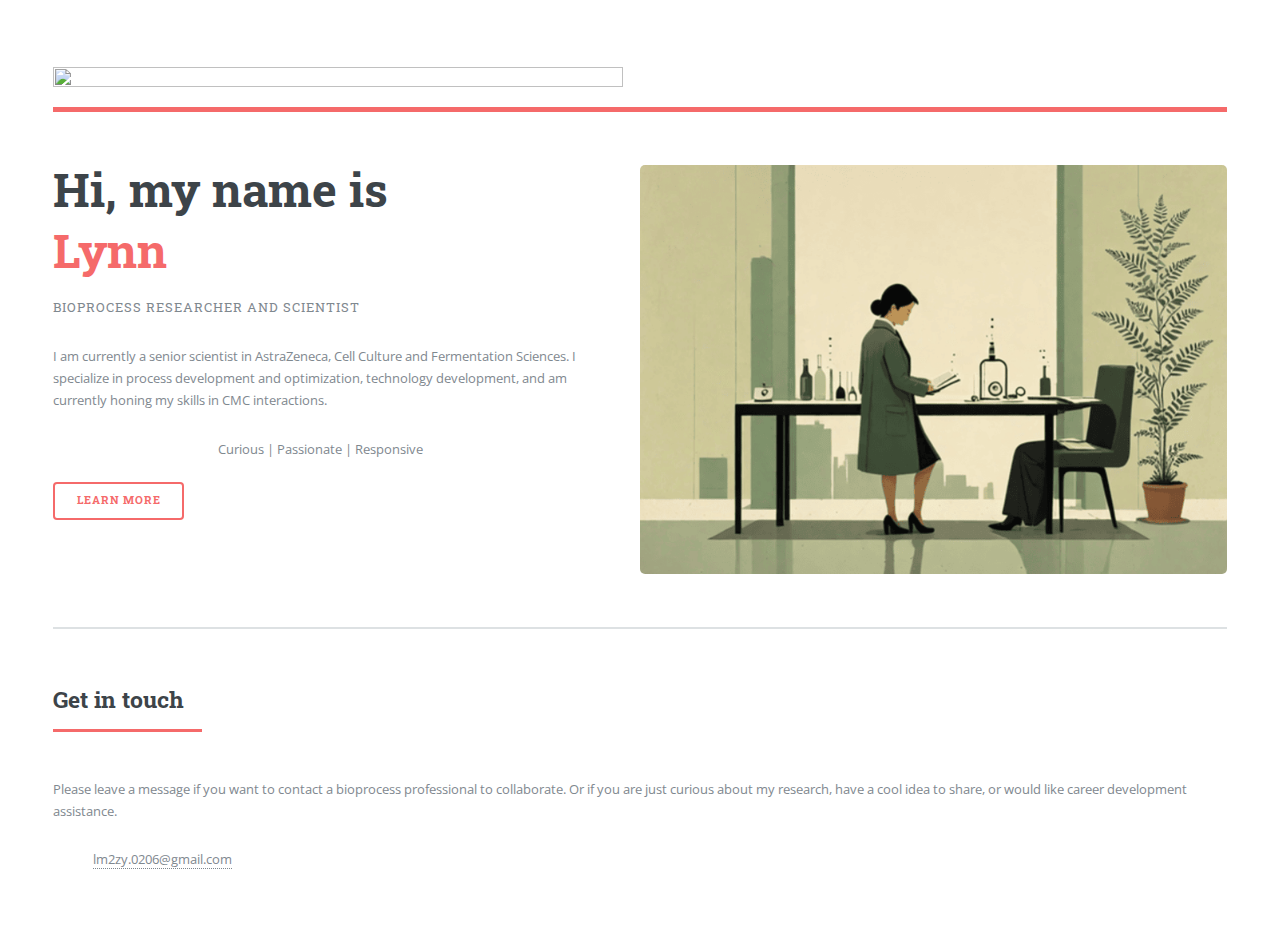
==== commit 5747591e: "Update index.html" ====
--- a/index.html
+++ b/index.html
@@ -44,7 +44,7 @@
 										<center>Curious | Passionate | Responsive</center>
 										<br />
 										<ul class="actions">
-											<li><a href="aboutme.html" class="button big">Learn More</a></li> &nbsp; ← Click to know more about me ٩(^ᗜ^ )
+											<li><a href="aboutme.html" class="button big">Learn More</a></li>
 										</ul>
 									</div>
 									<span class="image object">
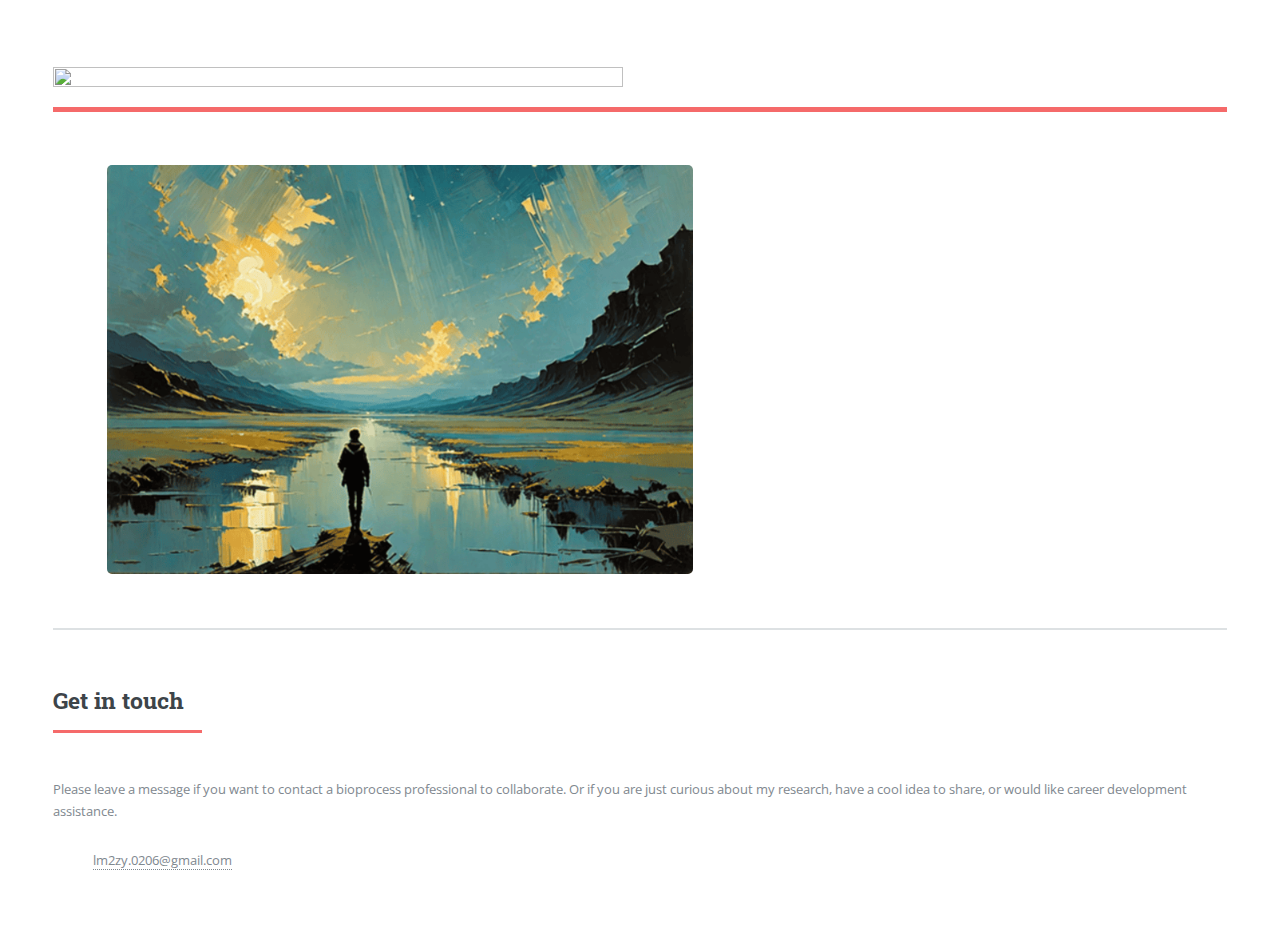
==== commit 61d2689f: "Update index.html" ====
--- a/index.html
+++ b/index.html
@@ -44,7 +44,7 @@
 										<center>Curious | Passionate | Responsive</center>
 										<br />
 										<ul class="actions">
-											<li><a href="aboutme.html" class="button big">Learn More</a></li>
+											<li><a href="aboutme.html" class="button big">Learn More</a></li> &nbsp; ← Click to know more about me ٩(^ᗜ^ )
 										</ul>
 									</div>
 									<span class="image object">
--- a/assets/css/main.css
+++ b/assets/css/main.css
@@ -2292,3 +2292,27 @@
     padding-top: 0; }
 
 /*customized*/
+
+.collapsible {
+    background-color: #eee;
+    color: #ffe8e8;
+    cursor: pointer;
+    padding: 18px;
+    width: 100%;
+    border: none;
+    text-align: left;
+    outline: none;
+    font-size: 15px;
+}
+        /* Add a background color to the button if it is clicked on (add the .active class with JS), and when you move the mouse over it (hover) */
+        .active, .collapsible:hover {
+            background-color: #ccc;
+        }
+
+    /* Style the collapsible content. Note: hidden by default */
+    .content {
+        padding: 0 18px;
+        display: none;
+        overflow: hidden;
+        background-color: #f1f1f1;
+    }
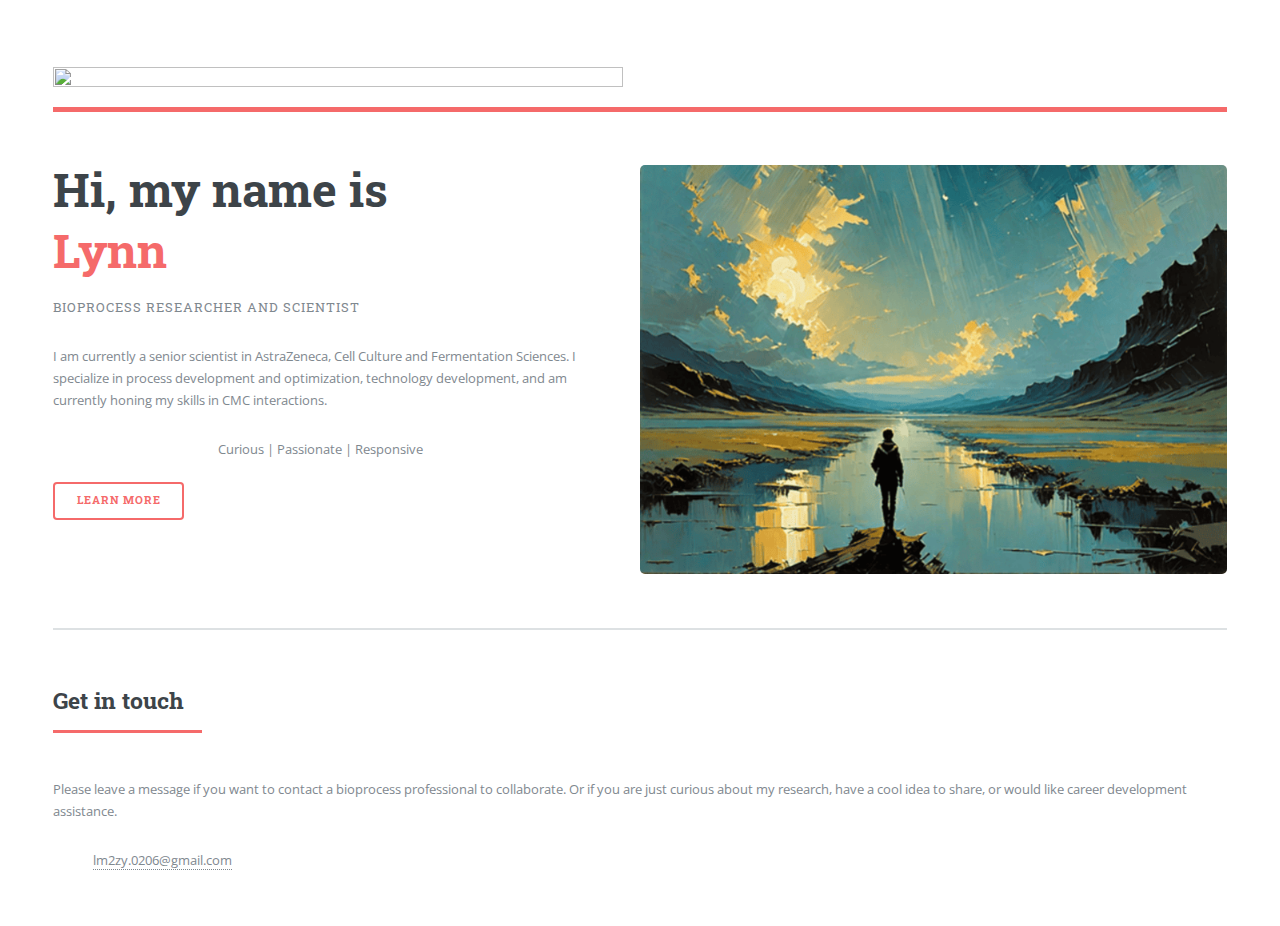
==== commit 3a9e59f7: "Update index.html" ====
--- a/index.html
+++ b/index.html
@@ -44,7 +44,7 @@
 										<center>Curious | Passionate | Responsive</center>
 										<br />
 										<ul class="actions">
-											<li><a href="aboutme.html" class="button big">Learn More</a></li> &nbsp; ← Click to know more about me ٩(^ᗜ^ )
+											<li><a href="aboutme.html" class="button big">Learn More</a></li>
 										</ul>
 									</div>
 									<span class="image object">
--- a/assets/css/main.css
+++ b/assets/css/main.css
@@ -2310,9 +2310,8 @@
         }
 
     /* Style the collapsible content. Note: hidden by default */
-    .content {
-        padding: 0 18px;
-        display: none;
-        overflow: hidden;
-        background-color: #f1f1f1;
-    }
+collcontent {
+    padding: 0 18px;
+    display: none;
+    overflow: hidden;
+    background-color: #f1f1f1;}
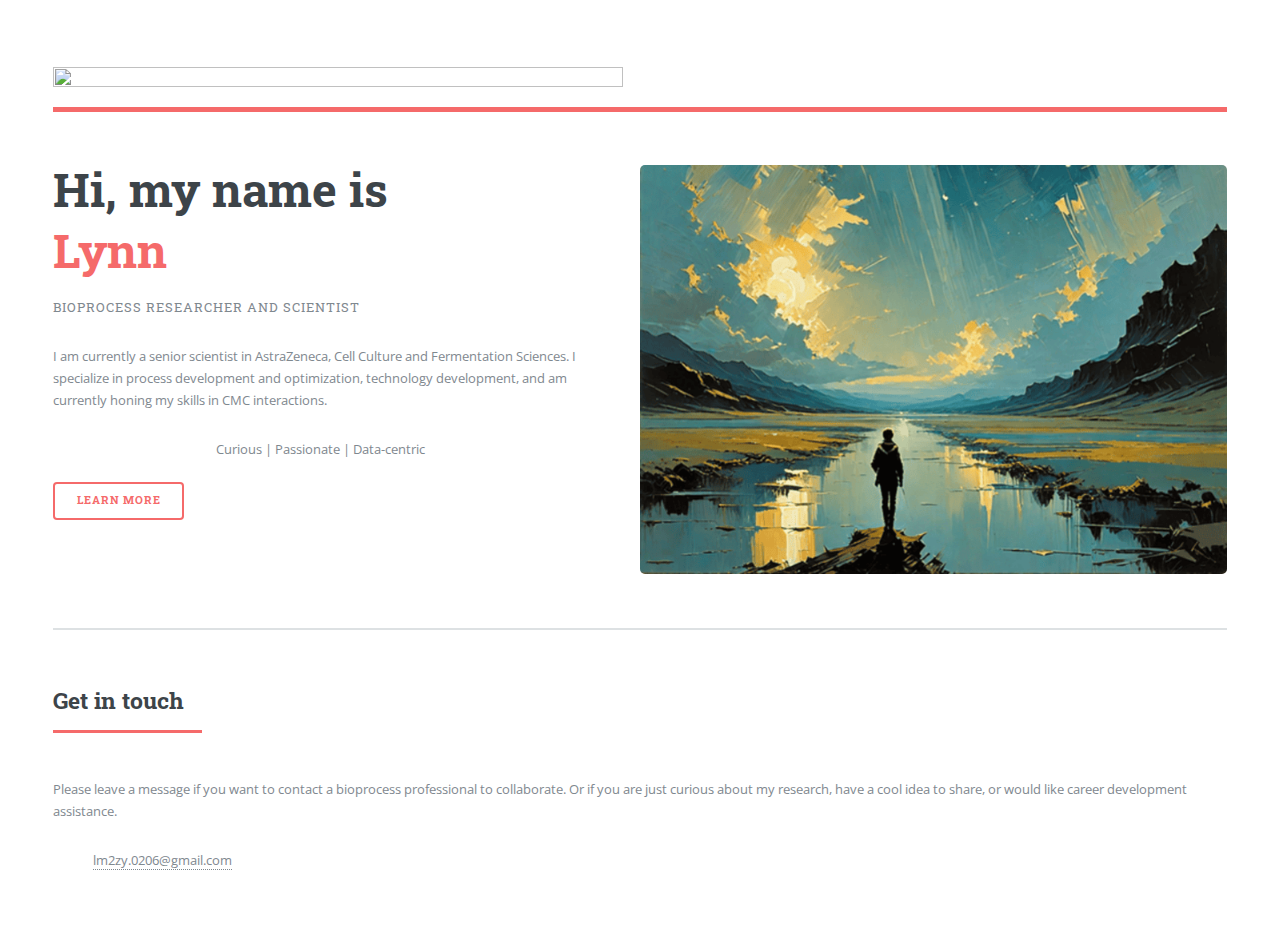
==== commit b439cc6c: "Update index.html" ====
--- a/index.html
+++ b/index.html
@@ -41,7 +41,7 @@
 											<p>Bioprocess researcher and scientist</p>
 										</header>
 										<p>I am currently a senior scientist in AstraZeneca, Cell Culture and Fermentation Sciences. I specialize in process development and optimization, technology development, and am currently honing my skills in CMC interactions. <br /></p>
-										<center>Curious | Passionate | Responsive</center>
+										<center>Curious | Passionate | Data-centric</center>
 										<br />
 										<ul class="actions">
 											<li><a href="aboutme.html" class="button big">Learn More</a></li>
--- a/assets/css/main.css
+++ b/assets/css/main.css
@@ -1,2317 +1,2321 @@
-@import url(fontawesome-all.min.css);
-@import url("https://fonts.googleapis.com/css?family=Open+Sans:400,600,400italic,600italic|Roboto+Slab:400,700");
+@import url(fontawesome-all.min.css);
+@import url("https://fonts.googleapis.com/css?family=Open+Sans:400,600,400italic,600italic|Roboto+Slab:400,700");
 /*
 	Editorial by HTML5 UP
 	html5up.net | @ajlkn
 	Free for personal and commercial use under the CCA 3.0 license (html5up.net/license)
-*/
-html, body, div, span, applet, object,
-iframe, h1, h2, h3, h4, h5, h6, p, blockquote,
-pre, a, abbr, acronym, address, big, cite,
-code, del, dfn, em, img, ins, kbd, q, s, samp,
-small, strike, strong, sub, sup, tt, var, b,
-u, i, center, dl, dt, dd, ol, ul, li, fieldset,
-form, label, legend, table, caption, tbody,
-tfoot, thead, tr, th, td, article, aside,
-canvas, details, embed, figure, figcaption,
-footer, header, hgroup, menu, nav, output, ruby,
-section, summary, time, mark, audio, video {
-  margin: 0;
-  padding: 0;
-  border: 0;
-  font-size: 100%;
-  font: inherit;
-  vertical-align: baseline; }
-
-article, aside, details, figcaption, figure,
-footer, header, hgroup, menu, nav, section {
-  display: block; }
-
-body {
-  line-height: 1; }
-
-ol, ul {
-  list-style: none; }
-
-blockquote, q {
-  quotes: none; }
-  blockquote:before, blockquote:after, q:before, q:after {
-    content: '';
-    content: none; }
-
-table {
-  border-collapse: collapse;
-  border-spacing: 0; }
-
-body {
-  -webkit-text-size-adjust: none; }
-
-mark {
-  background-color: transparent;
-  color: inherit; }
-
-input::-moz-focus-inner {
-  border: 0;
-  padding: 0; }
-
-input, select, textarea {
-  -moz-appearance: none;
-  -webkit-appearance: none;
-  -ms-appearance: none;
-  appearance: none; }
-
-/* Basic */
-@-ms-viewport {
-  width: device-width; }
-
-body {
-  -ms-overflow-style: scrollbar; }
-
-@media screen and (max-width: 480px) {
-  html, body {
-    min-width: 320px; } }
-
-html {
-  box-sizing: border-box; }
-
-*, *:before, *:after {
-  box-sizing: inherit; }
-
-body {
-  background: #ffffff; }
-  body.is-preload *, body.is-preload *:before, body.is-preload *:after, body.is-resizing *, body.is-resizing *:before, body.is-resizing *:after {
-    -moz-animation: none !important;
-    -webkit-animation: none !important;
-    -ms-animation: none !important;
-    animation: none !important;
-    -moz-transition: none !important;
-    -webkit-transition: none !important;
-    -ms-transition: none !important;
-    transition: none !important; }
-
-/* Type */
-body, input, select, textarea {
-  color: #7f888f;
-  font-family: "Open Sans", sans-serif;
-  font-size: 13pt;
-  font-weight: 400;
-  line-height: 1.65; }
-  @media screen and (max-width: 1680px) {
-    body, input, select, textarea {
-      font-size: 11pt; } }
-  @media screen and (max-width: 1280px) {
-    body, input, select, textarea {
-      font-size: 10pt; } }
-  @media screen and (max-width: 360px) {
-    body, input, select, textarea {
-      font-size: 9pt; } }
-
-a {
-  -moz-transition: color 0.2s ease-in-out, border-bottom-color 0.2s ease-in-out;
-  -webkit-transition: color 0.2s ease-in-out, border-bottom-color 0.2s ease-in-out;
-  -ms-transition: color 0.2s ease-in-out, border-bottom-color 0.2s ease-in-out;
-  transition: color 0.2s ease-in-out, border-bottom-color 0.2s ease-in-out;
-  border-bottom: dotted 1px;
-  color: #f56a6a;
-  text-decoration: none; }
-  a:hover {
-    border-bottom-color: #f56a6a;
-    color: #f56a6a !important; }
-    a:hover strong {
-      color: inherit; }
-
-strong, b {
-  color: #3d4449;
-  font-weight: 600; }
-
-em, i {
-  font-style: italic; }
-
-p {
-  margin: 0 0 2em 0; }
-    p.indent {
-        margin-left: 20px; }
-
-h1, h2, h3, h4, h5, h6 {
-  color: #3d4449;
-  font-family: "Roboto Slab", serif;
-  font-weight: 700;
-  line-height: 1.5;
-  margin: 0 0 1em 0; }
-  h1 a, h2 a, h3 a, h4 a, h5 a, h6 a {
-    color: inherit;
-    text-decoration: none;
-    border-bottom: 0; }
-
-h1 {
-  font-size: 4em;
-  margin: 0 0 0.5em 0;
-  line-height: 1.3; }
-    h1.indent {
-        text-indent: 20px;}
-
-h2 {
-  font-size: 1.75em; }
-    h2.indent {
-        text-indent: 20px;
-    }
-
-h3 {
-  font-size: 1.25em; }
-    h3.indent {
-        text-indent: 20px;
-    }
-
-h4 {
-  font-size: 1.1em; }
-    h4.indent {
-        text-indent: 20px;
-    }
-
-h5 {
-  font-size: 0.9em; }
-    h5.indent {
-        text-indent: 20px;
-    }
-
-h6 {
-  font-size: 0.7em; }
-    h6.indent {
-        text-indent: 20px;
-}
-
-@media screen and (max-width: 1680px) {
-  h1 {
-    font-size: 3.5em; } }
-
-@media screen and (max-width: 980px) {
-  h1 {
-    font-size: 3.25em; } }
-
-@media screen and (max-width: 736px) {
-  h1 {
-    font-size: 2em;
-    line-height: 1.4; }
-  h2 {
-    font-size: 1.5em; } }
-
-sub {
-  font-size: 0.8em;
-  position: relative;
-  top: 0.5em; }
-
-sup {
-  font-size: 0.8em;
-  position: relative;
-  top: -0.5em; }
-
-blockquote {
-  border-left: solid 3px rgba(210, 215, 217, 0.75);
-  font-style: italic;
-  margin: 0 0 2em 0;
-  padding: 0.5em 0 0.5em 2em; }
-
-code {
-  background: rgba(230, 235, 237, 0.25);
-  border-radius: 0.375em;
-  border: solid 1px rgba(210, 215, 217, 0.75);
-  font-family: "Courier New", monospace;
-  font-size: 0.9em;
-  margin: 0 0.25em;
-  padding: 0.25em 0.65em; }
-
-pre {
-  -webkit-overflow-scrolling: touch;
-  font-family: "Courier New", monospace;
-  font-size: 0.9em;
-  margin: 0 0 2em 0; }
-  pre code {
-    display: block;
-    line-height: 1.75;
-    padding: 1em 1.5em;
-    overflow-x: auto; }
-
-hr {
-  border: 0;
-  border-bottom: solid 1px rgba(210, 215, 217, 0.75);
-  margin: 2em 0; }
-  hr.major {
-    margin: 3em 0; }
-
-.align-left {
-  text-align: left; }
-
-.align-center {
-  text-align: center; }
-
-.align-right {
-  text-align: right; }
-
-/* Row */
-.row {
-  display: flex;
-  flex-wrap: wrap;
-  box-sizing: border-box;
-  align-items: stretch; }
-  .row > * {
-    box-sizing: border-box; }
-  .row.gtr-uniform > * > :last-child {
-    margin-bottom: 0; }
-  .row.aln-left {
-    justify-content: flex-start; }
-  .row.aln-center {
-    justify-content: center; }
-  .row.aln-right {
-    justify-content: flex-end; }
-  .row.aln-top {
-    align-items: flex-start; }
-  .row.aln-middle {
-    align-items: center; }
-  .row.aln-bottom {
-    align-items: flex-end; }
-  .row > .imp {
-    order: -1; }
-  .row > .col-1 {
-    width: 8.33333%; }
-  .row > .off-1 {
-    margin-left: 8.33333%; }
-  .row > .col-2 {
-    width: 16.66667%; }
-  .row > .off-2 {
-    margin-left: 16.66667%; }
-  .row > .col-3 {
-    width: 25%; }
-  .row > .off-3 {
-    margin-left: 25%; }
-  .row > .col-4 {
-    width: 33.33333%; }
-  .row > .off-4 {
-    margin-left: 33.33333%; }
-  .row > .col-5 {
-    width: 41.66667%; }
-  .row > .off-5 {
-    margin-left: 41.66667%; }
-  .row > .col-6 {
-    width: 50%; }
-  .row > .off-6 {
-    margin-left: 50%; }
-  .row > .col-7 {
-    width: 58.33333%; }
-  .row > .off-7 {
-    margin-left: 58.33333%; }
-  .row > .col-8 {
-    width: 66.66667%; }
-  .row > .off-8 {
-    margin-left: 66.66667%; }
-  .row > .col-9 {
-    width: 75%; }
-  .row > .off-9 {
-    margin-left: 75%; }
-  .row > .col-10 {
-    width: 83.33333%; }
-  .row > .off-10 {
-    margin-left: 83.33333%; }
-  .row > .col-11 {
-    width: 91.66667%; }
-  .row > .off-11 {
-    margin-left: 91.66667%; }
-  .row > .col-12 {
-    width: 100%; }
-  .row > .off-12 {
-    margin-left: 100%; }
-  .row.gtr-0 {
-    margin-top: 0;
-    margin-left: 0em; }
-    .row.gtr-0 > * {
-      padding: 0 0 0 0em; }
-    .row.gtr-0.gtr-uniform {
-      margin-top: 0em; }
-      .row.gtr-0.gtr-uniform > * {
-        padding-top: 0em; }
-  .row.gtr-25 {
-    margin-top: 0;
-    margin-left: -0.375em; }
-    .row.gtr-25 > * {
-      padding: 0 0 0 0.375em; }
-    .row.gtr-25.gtr-uniform {
-      margin-top: -0.375em; }
-      .row.gtr-25.gtr-uniform > * {
-        padding-top: 0.375em; }
-  .row.gtr-50 {
-    margin-top: 0;
-    margin-left: -0.75em; }
-    .row.gtr-50 > * {
-      padding: 0 0 0 0.75em; }
-    .row.gtr-50.gtr-uniform {
-      margin-top: -0.75em; }
-      .row.gtr-50.gtr-uniform > * {
-        padding-top: 0.75em; }
-  .row {
-    margin-top: 0;
-    margin-left: -1.5em; }
-    .row > * {
-      padding: 0 0 0 1.5em; }
-    .row.gtr-uniform {
-      margin-top: -1.5em; }
-      .row.gtr-uniform > * {
-        padding-top: 1.5em; }
-  .row.gtr-150 {
-    margin-top: 0;
-    margin-left: -2.25em; }
-    .row.gtr-150 > * {
-      padding: 0 0 0 2.25em; }
-    .row.gtr-150.gtr-uniform {
-      margin-top: -2.25em; }
-      .row.gtr-150.gtr-uniform > * {
-        padding-top: 2.25em; }
-  .row.gtr-200 {
-    margin-top: 0;
-    margin-left: -3em; }
-    .row.gtr-200 > * {
-      padding: 0 0 0 3em; }
-    .row.gtr-200.gtr-uniform {
-      margin-top: -3em; }
-      .row.gtr-200.gtr-uniform > * {
-        padding-top: 3em; }
-  @media screen and (max-width: 1680px) {
-    .row {
-      display: flex;
-      flex-wrap: wrap;
-      box-sizing: border-box;
-      align-items: stretch; }
-      .row > * {
-        box-sizing: border-box; }
-      .row.gtr-uniform > * > :last-child {
-        margin-bottom: 0; }
-      .row.aln-left {
-        justify-content: flex-start; }
-      .row.aln-center {
-        justify-content: center; }
-      .row.aln-right {
-        justify-content: flex-end; }
-      .row.aln-top {
-        align-items: flex-start; }
-      .row.aln-middle {
-        align-items: center; }
-      .row.aln-bottom {
-        align-items: flex-end; }
-      .row > .imp-xlarge {
-        order: -1; }
-      .row > .col-1-xlarge {
-        width: 8.33333%; }
-      .row > .off-1-xlarge {
-        margin-left: 8.33333%; }
-      .row > .col-2-xlarge {
-        width: 16.66667%; }
-      .row > .off-2-xlarge {
-        margin-left: 16.66667%; }
-      .row > .col-3-xlarge {
-        width: 25%; }
-      .row > .off-3-xlarge {
-        margin-left: 25%; }
-      .row > .col-4-xlarge {
-        width: 33.33333%; }
-      .row > .off-4-xlarge {
-        margin-left: 33.33333%; }
-      .row > .col-5-xlarge {
-        width: 41.66667%; }
-      .row > .off-5-xlarge {
-        margin-left: 41.66667%; }
-      .row > .col-6-xlarge {
-        width: 50%; }
-      .row > .off-6-xlarge {
-        margin-left: 50%; }
-      .row > .col-7-xlarge {
-        width: 58.33333%; }
-      .row > .off-7-xlarge {
-        margin-left: 58.33333%; }
-      .row > .col-8-xlarge {
-        width: 66.66667%; }
-      .row > .off-8-xlarge {
-        margin-left: 66.66667%; }
-      .row > .col-9-xlarge {
-        width: 75%; }
-      .row > .off-9-xlarge {
-        margin-left: 75%; }
-      .row > .col-10-xlarge {
-        width: 83.33333%; }
-      .row > .off-10-xlarge {
-        margin-left: 83.33333%; }
-      .row > .col-11-xlarge {
-        width: 91.66667%; }
-      .row > .off-11-xlarge {
-        margin-left: 91.66667%; }
-      .row > .col-12-xlarge {
-        width: 100%; }
-      .row > .off-12-xlarge {
-        margin-left: 100%; }
-      .row.gtr-0 {
-        margin-top: 0;
-        margin-left: 0em; }
-        .row.gtr-0 > * {
-          padding: 0 0 0 0em; }
-        .row.gtr-0.gtr-uniform {
-          margin-top: 0em; }
-          .row.gtr-0.gtr-uniform > * {
-            padding-top: 0em; }
-      .row.gtr-25 {
-        margin-top: 0;
-        margin-left: -0.375em; }
-        .row.gtr-25 > * {
-          padding: 0 0 0 0.375em; }
-        .row.gtr-25.gtr-uniform {
-          margin-top: -0.375em; }
-          .row.gtr-25.gtr-uniform > * {
-            padding-top: 0.375em; }
-      .row.gtr-50 {
-        margin-top: 0;
-        margin-left: -0.75em; }
-        .row.gtr-50 > * {
-          padding: 0 0 0 0.75em; }
-        .row.gtr-50.gtr-uniform {
-          margin-top: -0.75em; }
-          .row.gtr-50.gtr-uniform > * {
-            padding-top: 0.75em; }
-      .row {
-        margin-top: 0;
-        margin-left: -1.5em; }
-        .row > * {
-          padding: 0 0 0 1.5em; }
-        .row.gtr-uniform {
-          margin-top: -1.5em; }
-          .row.gtr-uniform > * {
-            padding-top: 1.5em; }
-      .row.gtr-150 {
-        margin-top: 0;
-        margin-left: -2.25em; }
-        .row.gtr-150 > * {
-          padding: 0 0 0 2.25em; }
-        .row.gtr-150.gtr-uniform {
-          margin-top: -2.25em; }
-          .row.gtr-150.gtr-uniform > * {
-            padding-top: 2.25em; }
-      .row.gtr-200 {
-        margin-top: 0;
-        margin-left: -3em; }
-        .row.gtr-200 > * {
-          padding: 0 0 0 3em; }
-        .row.gtr-200.gtr-uniform {
-          margin-top: -3em; }
-          .row.gtr-200.gtr-uniform > * {
-            padding-top: 3em; } }
-  @media screen and (max-width: 1280px) {
-    .row {
-      display: flex;
-      flex-wrap: wrap;
-      box-sizing: border-box;
-      align-items: stretch; }
-      .row > * {
-        box-sizing: border-box; }
-      .row.gtr-uniform > * > :last-child {
-        margin-bottom: 0; }
-      .row.aln-left {
-        justify-content: flex-start; }
-      .row.aln-center {
-        justify-content: center; }
-      .row.aln-right {
-        justify-content: flex-end; }
-      .row.aln-top {
-        align-items: flex-start; }
-      .row.aln-middle {
-        align-items: center; }
-      .row.aln-bottom {
-        align-items: flex-end; }
-      .row > .imp-large {
-        order: -1; }
-      .row > .col-1-large {
-        width: 8.33333%; }
-      .row > .off-1-large {
-        margin-left: 8.33333%; }
-      .row > .col-2-large {
-        width: 16.66667%; }
-      .row > .off-2-large {
-        margin-left: 16.66667%; }
-      .row > .col-3-large {
-        width: 25%; }
-      .row > .off-3-large {
-        margin-left: 25%; }
-      .row > .col-4-large {
-        width: 33.33333%; }
-      .row > .off-4-large {
-        margin-left: 33.33333%; }
-      .row > .col-5-large {
-        width: 41.66667%; }
-      .row > .off-5-large {
-        margin-left: 41.66667%; }
-      .row > .col-6-large {
-        width: 50%; }
-      .row > .off-6-large {
-        margin-left: 50%; }
-      .row > .col-7-large {
-        width: 58.33333%; }
-      .row > .off-7-large {
-        margin-left: 58.33333%; }
-      .row > .col-8-large {
-        width: 66.66667%; }
-      .row > .off-8-large {
-        margin-left: 66.66667%; }
-      .row > .col-9-large {
-        width: 75%; }
-      .row > .off-9-large {
-        margin-left: 75%; }
-      .row > .col-10-large {
-        width: 83.33333%; }
-      .row > .off-10-large {
-        margin-left: 83.33333%; }
-      .row > .col-11-large {
-        width: 91.66667%; }
-      .row > .off-11-large {
-        margin-left: 91.66667%; }
-      .row > .col-12-large {
-        width: 100%; }
-      .row > .off-12-large {
-        margin-left: 100%; }
-      .row.gtr-0 {
-        margin-top: 0;
-        margin-left: 0em; }
-        .row.gtr-0 > * {
-          padding: 0 0 0 0em; }
-        .row.gtr-0.gtr-uniform {
-          margin-top: 0em; }
-          .row.gtr-0.gtr-uniform > * {
-            padding-top: 0em; }
-      .row.gtr-25 {
-        margin-top: 0;
-        margin-left: -0.375em; }
-        .row.gtr-25 > * {
-          padding: 0 0 0 0.375em; }
-        .row.gtr-25.gtr-uniform {
-          margin-top: -0.375em; }
-          .row.gtr-25.gtr-uniform > * {
-            padding-top: 0.375em; }
-      .row.gtr-50 {
-        margin-top: 0;
-        margin-left: -0.75em; }
-        .row.gtr-50 > * {
-          padding: 0 0 0 0.75em; }
-        .row.gtr-50.gtr-uniform {
-          margin-top: -0.75em; }
-          .row.gtr-50.gtr-uniform > * {
-            padding-top: 0.75em; }
-      .row {
-        margin-top: 0;
-        margin-left: -1.5em; }
-        .row > * {
-          padding: 0 0 0 1.5em; }
-        .row.gtr-uniform {
-          margin-top: -1.5em; }
-          .row.gtr-uniform > * {
-            padding-top: 1.5em; }
-      .row.gtr-150 {
-        margin-top: 0;
-        margin-left: -2.25em; }
-        .row.gtr-150 > * {
-          padding: 0 0 0 2.25em; }
-        .row.gtr-150.gtr-uniform {
-          margin-top: -2.25em; }
-          .row.gtr-150.gtr-uniform > * {
-            padding-top: 2.25em; }
-      .row.gtr-200 {
-        margin-top: 0;
-        margin-left: -3em; }
-        .row.gtr-200 > * {
-          padding: 0 0 0 3em; }
-        .row.gtr-200.gtr-uniform {
-          margin-top: -3em; }
-          .row.gtr-200.gtr-uniform > * {
-            padding-top: 3em; } }
-  @media screen and (max-width: 980px) {
-    .row {
-      display: flex;
-      flex-wrap: wrap;
-      box-sizing: border-box;
-      align-items: stretch; }
-      .row > * {
-        box-sizing: border-box; }
-      .row.gtr-uniform > * > :last-child {
-        margin-bottom: 0; }
-      .row.aln-left {
-        justify-content: flex-start; }
-      .row.aln-center {
-        justify-content: center; }
-      .row.aln-right {
-        justify-content: flex-end; }
-      .row.aln-top {
-        align-items: flex-start; }
-      .row.aln-middle {
-        align-items: center; }
-      .row.aln-bottom {
-        align-items: flex-end; }
-      .row > .imp-medium {
-        order: -1; }
-      .row > .col-1-medium {
-        width: 8.33333%; }
-      .row > .off-1-medium {
-        margin-left: 8.33333%; }
-      .row > .col-2-medium {
-        width: 16.66667%; }
-      .row > .off-2-medium {
-        margin-left: 16.66667%; }
-      .row > .col-3-medium {
-        width: 25%; }
-      .row > .off-3-medium {
-        margin-left: 25%; }
-      .row > .col-4-medium {
-        width: 33.33333%; }
-      .row > .off-4-medium {
-        margin-left: 33.33333%; }
-      .row > .col-5-medium {
-        width: 41.66667%; }
-      .row > .off-5-medium {
-        margin-left: 41.66667%; }
-      .row > .col-6-medium {
-        width: 50%; }
-      .row > .off-6-medium {
-        margin-left: 50%; }
-      .row > .col-7-medium {
-        width: 58.33333%; }
-      .row > .off-7-medium {
-        margin-left: 58.33333%; }
-      .row > .col-8-medium {
-        width: 66.66667%; }
-      .row > .off-8-medium {
-        margin-left: 66.66667%; }
-      .row > .col-9-medium {
-        width: 75%; }
-      .row > .off-9-medium {
-        margin-left: 75%; }
-      .row > .col-10-medium {
-        width: 83.33333%; }
-      .row > .off-10-medium {
-        margin-left: 83.33333%; }
-      .row > .col-11-medium {
-        width: 91.66667%; }
-      .row > .off-11-medium {
-        margin-left: 91.66667%; }
-      .row > .col-12-medium {
-        width: 100%; }
-      .row > .off-12-medium {
-        margin-left: 100%; }
-      .row.gtr-0 {
-        margin-top: 0;
-        margin-left: 0em; }
-        .row.gtr-0 > * {
-          padding: 0 0 0 0em; }
-        .row.gtr-0.gtr-uniform {
-          margin-top: 0em; }
-          .row.gtr-0.gtr-uniform > * {
-            padding-top: 0em; }
-      .row.gtr-25 {
-        margin-top: 0;
-        margin-left: -0.375em; }
-        .row.gtr-25 > * {
-          padding: 0 0 0 0.375em; }
-        .row.gtr-25.gtr-uniform {
-          margin-top: -0.375em; }
-          .row.gtr-25.gtr-uniform > * {
-            padding-top: 0.375em; }
-      .row.gtr-50 {
-        margin-top: 0;
-        margin-left: -0.75em; }
-        .row.gtr-50 > * {
-          padding: 0 0 0 0.75em; }
-        .row.gtr-50.gtr-uniform {
-          margin-top: -0.75em; }
-          .row.gtr-50.gtr-uniform > * {
-            padding-top: 0.75em; }
-      .row {
-        margin-top: 0;
-        margin-left: -1.5em; }
-        .row > * {
-          padding: 0 0 0 1.5em; }
-        .row.gtr-uniform {
-          margin-top: -1.5em; }
-          .row.gtr-uniform > * {
-            padding-top: 1.5em; }
-      .row.gtr-150 {
-        margin-top: 0;
-        margin-left: -2.25em; }
-        .row.gtr-150 > * {
-          padding: 0 0 0 2.25em; }
-        .row.gtr-150.gtr-uniform {
-          margin-top: -2.25em; }
-          .row.gtr-150.gtr-uniform > * {
-            padding-top: 2.25em; }
-      .row.gtr-200 {
-        margin-top: 0;
-        margin-left: -3em; }
-        .row.gtr-200 > * {
-          padding: 0 0 0 3em; }
-        .row.gtr-200.gtr-uniform {
-          margin-top: -3em; }
-          .row.gtr-200.gtr-uniform > * {
-            padding-top: 3em; } }
-  @media screen and (max-width: 736px) {
-    .row {
-      display: flex;
-      flex-wrap: wrap;
-      box-sizing: border-box;
-      align-items: stretch; }
-      .row > * {
-        box-sizing: border-box; }
-      .row.gtr-uniform > * > :last-child {
-        margin-bottom: 0; }
-      .row.aln-left {
-        justify-content: flex-start; }
-      .row.aln-center {
-        justify-content: center; }
-      .row.aln-right {
-        justify-content: flex-end; }
-      .row.aln-top {
-        align-items: flex-start; }
-      .row.aln-middle {
-        align-items: center; }
-      .row.aln-bottom {
-        align-items: flex-end; }
-      .row > .imp-small {
-        order: -1; }
-      .row > .col-1-small {
-        width: 8.33333%; }
-      .row > .off-1-small {
-        margin-left: 8.33333%; }
-      .row > .col-2-small {
-        width: 16.66667%; }
-      .row > .off-2-small {
-        margin-left: 16.66667%; }
-      .row > .col-3-small {
-        width: 25%; }
-      .row > .off-3-small {
-        margin-left: 25%; }
-      .row > .col-4-small {
-        width: 33.33333%; }
-      .row > .off-4-small {
-        margin-left: 33.33333%; }
-      .row > .col-5-small {
-        width: 41.66667%; }
-      .row > .off-5-small {
-        margin-left: 41.66667%; }
-      .row > .col-6-small {
-        width: 50%; }
-      .row > .off-6-small {
-        margin-left: 50%; }
-      .row > .col-7-small {
-        width: 58.33333%; }
-      .row > .off-7-small {
-        margin-left: 58.33333%; }
-      .row > .col-8-small {
-        width: 66.66667%; }
-      .row > .off-8-small {
-        margin-left: 66.66667%; }
-      .row > .col-9-small {
-        width: 75%; }
-      .row > .off-9-small {
-        margin-left: 75%; }
-      .row > .col-10-small {
-        width: 83.33333%; }
-      .row > .off-10-small {
-        margin-left: 83.33333%; }
-      .row > .col-11-small {
-        width: 91.66667%; }
-      .row > .off-11-small {
-        margin-left: 91.66667%; }
-      .row > .col-12-small {
-        width: 100%; }
-      .row > .off-12-small {
-        margin-left: 100%; }
-      .row.gtr-0 {
-        margin-top: 0;
-        margin-left: 0em; }
-        .row.gtr-0 > * {
-          padding: 0 0 0 0em; }
-        .row.gtr-0.gtr-uniform {
-          margin-top: 0em; }
-          .row.gtr-0.gtr-uniform > * {
-            padding-top: 0em; }
-      .row.gtr-25 {
-        margin-top: 0;
-        margin-left: -0.375em; }
-        .row.gtr-25 > * {
-          padding: 0 0 0 0.375em; }
-        .row.gtr-25.gtr-uniform {
-          margin-top: -0.375em; }
-          .row.gtr-25.gtr-uniform > * {
-            padding-top: 0.375em; }
-      .row.gtr-50 {
-        margin-top: 0;
-        margin-left: -0.75em; }
-        .row.gtr-50 > * {
-          padding: 0 0 0 0.75em; }
-        .row.gtr-50.gtr-uniform {
-          margin-top: -0.75em; }
-          .row.gtr-50.gtr-uniform > * {
-            padding-top: 0.75em; }
-      .row {
-        margin-top: 0;
-        margin-left: -1.5em; }
-        .row > * {
-          padding: 0 0 0 1.5em; }
-        .row.gtr-uniform {
-          margin-top: -1.5em; }
-          .row.gtr-uniform > * {
-            padding-top: 1.5em; }
-      .row.gtr-150 {
-        margin-top: 0;
-        margin-left: -2.25em; }
-        .row.gtr-150 > * {
-          padding: 0 0 0 2.25em; }
-        .row.gtr-150.gtr-uniform {
-          margin-top: -2.25em; }
-          .row.gtr-150.gtr-uniform > * {
-            padding-top: 2.25em; }
-      .row.gtr-200 {
-        margin-top: 0;
-        margin-left: -3em; }
-        .row.gtr-200 > * {
-          padding: 0 0 0 3em; }
-        .row.gtr-200.gtr-uniform {
-          margin-top: -3em; }
-          .row.gtr-200.gtr-uniform > * {
-            padding-top: 3em; } }
-  @media screen and (max-width: 480px) {
-    .row {
-      display: flex;
-      flex-wrap: wrap;
-      box-sizing: border-box;
-      align-items: stretch; }
-      .row > * {
-        box-sizing: border-box; }
-      .row.gtr-uniform > * > :last-child {
-        margin-bottom: 0; }
-      .row.aln-left {
-        justify-content: flex-start; }
-      .row.aln-center {
-        justify-content: center; }
-      .row.aln-right {
-        justify-content: flex-end; }
-      .row.aln-top {
-        align-items: flex-start; }
-      .row.aln-middle {
-        align-items: center; }
-      .row.aln-bottom {
-        align-items: flex-end; }
-      .row > .imp-xsmall {
-        order: -1; }
-      .row > .col-1-xsmall {
-        width: 8.33333%; }
-      .row > .off-1-xsmall {
-        margin-left: 8.33333%; }
-      .row > .col-2-xsmall {
-        width: 16.66667%; }
-      .row > .off-2-xsmall {
-        margin-left: 16.66667%; }
-      .row > .col-3-xsmall {
-        width: 25%; }
-      .row > .off-3-xsmall {
-        margin-left: 25%; }
-      .row > .col-4-xsmall {
-        width: 33.33333%; }
-      .row > .off-4-xsmall {
-        margin-left: 33.33333%; }
-      .row > .col-5-xsmall {
-        width: 41.66667%; }
-      .row > .off-5-xsmall {
-        margin-left: 41.66667%; }
-      .row > .col-6-xsmall {
-        width: 50%; }
-      .row > .off-6-xsmall {
-        margin-left: 50%; }
-      .row > .col-7-xsmall {
-        width: 58.33333%; }
-      .row > .off-7-xsmall {
-        margin-left: 58.33333%; }
-      .row > .col-8-xsmall {
-        width: 66.66667%; }
-      .row > .off-8-xsmall {
-        margin-left: 66.66667%; }
-      .row > .col-9-xsmall {
-        width: 75%; }
-      .row > .off-9-xsmall {
-        margin-left: 75%; }
-      .row > .col-10-xsmall {
-        width: 83.33333%; }
-      .row > .off-10-xsmall {
-        margin-left: 83.33333%; }
-      .row > .col-11-xsmall {
-        width: 91.66667%; }
-      .row > .off-11-xsmall {
-        margin-left: 91.66667%; }
-      .row > .col-12-xsmall {
-        width: 100%; }
-      .row > .off-12-xsmall {
-        margin-left: 100%; }
-      .row.gtr-0 {
-        margin-top: 0;
-        margin-left: 0em; }
-        .row.gtr-0 > * {
-          padding: 0 0 0 0em; }
-        .row.gtr-0.gtr-uniform {
-          margin-top: 0em; }
-          .row.gtr-0.gtr-uniform > * {
-            padding-top: 0em; }
-      .row.gtr-25 {
-        margin-top: 0;
-        margin-left: -0.375em; }
-        .row.gtr-25 > * {
-          padding: 0 0 0 0.375em; }
-        .row.gtr-25.gtr-uniform {
-          margin-top: -0.375em; }
-          .row.gtr-25.gtr-uniform > * {
-            padding-top: 0.375em; }
-      .row.gtr-50 {
-        margin-top: 0;
-        margin-left: -0.75em; }
-        .row.gtr-50 > * {
-          padding: 0 0 0 0.75em; }
-        .row.gtr-50.gtr-uniform {
-          margin-top: -0.75em; }
-          .row.gtr-50.gtr-uniform > * {
-            padding-top: 0.75em; }
-      .row {
-        margin-top: 0;
-        margin-left: -1.5em; }
-        .row > * {
-          padding: 0 0 0 1.5em; }
-        .row.gtr-uniform {
-          margin-top: -1.5em; }
-          .row.gtr-uniform > * {
-            padding-top: 1.5em; }
-      .row.gtr-150 {
-        margin-top: 0;
-        margin-left: -2.25em; }
-        .row.gtr-150 > * {
-          padding: 0 0 0 2.25em; }
-        .row.gtr-150.gtr-uniform {
-          margin-top: -2.25em; }
-          .row.gtr-150.gtr-uniform > * {
-            padding-top: 2.25em; }
-      .row.gtr-200 {
-        margin-top: 0;
-        margin-left: -3em; }
-        .row.gtr-200 > * {
-          padding: 0 0 0 3em; }
-        .row.gtr-200.gtr-uniform {
-          margin-top: -3em; }
-          .row.gtr-200.gtr-uniform > * {
-            padding-top: 3em; } }
-
-/* Section/Article */
-section.special, article.special {
-  text-align: center; }
-
-header p {
-  font-family: "Roboto Slab", serif;
-  font-size: 1em;
-  font-weight: 400;
-  letter-spacing: 0.075em;
-  margin-top: -0.5em;
-  text-transform: uppercase; }
-
-header.major > :last-child {
-  border-bottom: solid 3px #f56a6a;
-  display: inline-block;
-  margin: 0 0 2em 0;
-  padding: 0 0.75em 0.5em 0; }
-
-header.main > :last-child {
-  margin: 0 0 1em 0; }
-
-/* Form */
-form {
-  margin: 0 0 2em 0; }
-
-label {
-  color: #3d4449;
-  display: block;
-  font-size: 0.9em;
-  font-weight: 600;
-  margin: 0 0 1em 0; }
-
-input[type="text"],
-input[type="password"],
-input[type="email"],
-input[type="tel"],
-input[type="search"],
-input[type="url"],
-select,
-textarea {
-  -moz-appearance: none;
-  -webkit-appearance: none;
-  -ms-appearance: none;
-  appearance: none;
-  background: #ffffff;
-  border-radius: 0.375em;
-  border: none;
-  border: solid 1px rgba(210, 215, 217, 0.75);
-  color: inherit;
-  display: block;
-  outline: 0;
-  padding: 0 1em;
-  text-decoration: none;
-  width: 100%; }
-  input[type="text"]:invalid,
-  input[type="password"]:invalid,
-  input[type="email"]:invalid,
-  input[type="tel"]:invalid,
-  input[type="search"]:invalid,
-  input[type="url"]:invalid,
-  select:invalid,
-  textarea:invalid {
-    box-shadow: none; }
-  input[type="text"]:focus,
-  input[type="password"]:focus,
-  input[type="email"]:focus,
-  input[type="tel"]:focus,
-  input[type="search"]:focus,
-  input[type="url"]:focus,
-  select:focus,
-  textarea:focus {
-    border-color: #f56a6a;
-    box-shadow: 0 0 0 1px #f56a6a; }
-
-select {
-  background-image: url("data:image/svg+xml;charset=utf8,%3Csvg xmlns='http://www.w3.org/2000/svg' width='40' height='40' preserveAspectRatio='none' viewBox='0 0 40 40'%3E%3Cpath d='M9.4,12.3l10.4,10.4l10.4-10.4c0.2-0.2,0.5-0.4,0.9-0.4c0.3,0,0.6,0.1,0.9,0.4l3.3,3.3c0.2,0.2,0.4,0.5,0.4,0.9 c0,0.4-0.1,0.6-0.4,0.9L20.7,31.9c-0.2,0.2-0.5,0.4-0.9,0.4c-0.3,0-0.6-0.1-0.9-0.4L4.3,17.3c-0.2-0.2-0.4-0.5-0.4-0.9 c0-0.4,0.1-0.6,0.4-0.9l3.3-3.3c0.2-0.2,0.5-0.4,0.9-0.4S9.1,12.1,9.4,12.3z' fill='rgba(210, 215, 217, 0.75)' /%3E%3C/svg%3E");
-  background-size: 1.25em;
-  background-repeat: no-repeat;
-  background-position: calc(100% - 1em) center;
-  height: 2.75em;
-  padding-right: 2.75em;
-  text-overflow: ellipsis; }
-  select option {
-    color: #3d4449;
-    background: #ffffff; }
-  select:focus::-ms-value {
-    background-color: transparent; }
-  select::-ms-expand {
-    display: none; }
-
-input[type="text"],
-input[type="password"],
-input[type="email"],
-input[type="tel"],
-input[type="search"],
-input[type="url"],
-select {
-  height: 2.75em; }
-
-textarea {
-  padding: 0.75em 1em; }
-
-input[type="checkbox"],
-input[type="radio"] {
-  -moz-appearance: none;
-  -webkit-appearance: none;
-  -ms-appearance: none;
-  appearance: none;
-  display: block;
-  float: left;
-  margin-right: -2em;
-  opacity: 0;
-  width: 1em;
-  z-index: -1; }
-  input[type="checkbox"] + label,
-  input[type="radio"] + label {
-    text-decoration: none;
-    color: #7f888f;
-    cursor: pointer;
-    display: inline-block;
-    font-size: 1em;
-    font-weight: 400;
-    padding-left: 2.4em;
-    padding-right: 0.75em;
-    position: relative; }
-    input[type="checkbox"] + label:before,
-    input[type="radio"] + label:before {
-      -moz-osx-font-smoothing: grayscale;
-      -webkit-font-smoothing: antialiased;
-      display: inline-block;
-      font-style: normal;
-      font-variant: normal;
-      text-rendering: auto;
-      line-height: 1;
-      text-transform: none !important;
-      font-family: 'Font Awesome 5 Free';
-      font-weight: 900; }
-    input[type="checkbox"] + label:before,
-    input[type="radio"] + label:before {
-      background: #ffffff;
-      border-radius: 0.375em;
-      border: solid 1px rgba(210, 215, 217, 0.75);
-      content: '';
-      display: inline-block;
-      font-size: 0.8em;
-      height: 2.0625em;
-      left: 0;
-      line-height: 2.0625em;
-      position: absolute;
-      text-align: center;
-      top: 0;
-      width: 2.0625em; }
-  input[type="checkbox"]:checked + label:before,
-  input[type="radio"]:checked + label:before {
-    background: #3d4449;
-    border-color: #3d4449;
-    color: #ffffff;
-    content: '\f00c'; }
-  input[type="checkbox"]:focus + label:before,
-  input[type="radio"]:focus + label:before {
-    border-color: #f56a6a;
-    box-shadow: 0 0 0 1px #f56a6a; }
-
-input[type="checkbox"] + label:before {
-  border-radius: 0.375em; }
-
-input[type="radio"] + label:before {
-  border-radius: 100%; }
-
-::-webkit-input-placeholder {
-  color: #9fa3a6 !important;
-  opacity: 1.0; }
-
-:-moz-placeholder {
-  color: #9fa3a6 !important;
-  opacity: 1.0; }
-
-::-moz-placeholder {
-  color: #9fa3a6 !important;
-  opacity: 1.0; }
-
-:-ms-input-placeholder {
-  color: #9fa3a6 !important;
-  opacity: 1.0; }
-
-/* Box */
-.box {
-  border-radius: 0.375em;
-  border: solid 1px rgba(210, 215, 217, 0.75);
-  margin-bottom: 2em;
-  padding: 1.5em; }
-  .box > :last-child,
-  .box > :last-child > :last-child,
-  .box > :last-child > :last-child > :last-child {
-    margin-bottom: 0; }
-  .box.alt {
-    border: 0;
-    border-radius: 0;
-    padding: 0; }
-
-/* Icon */
-.icon {
-  text-decoration: none;
-  border-bottom: none;
-  position: relative; }
-  .icon:before {
-    -moz-osx-font-smoothing: grayscale;
-    -webkit-font-smoothing: antialiased;
-    display: inline-block;
-    font-style: normal;
-    font-variant: normal;
-    text-rendering: auto;
-    line-height: 1;
-    text-transform: none !important;
-    font-family: 'Font Awesome 5 Free';
-    font-weight: 400; }
-  .icon > .label {
-    display: none; }
-  .icon:before {
-    line-height: inherit; }
-  .icon.solid:before {
-    font-weight: 900; }
-  .icon.brands:before {
-    font-family: 'Font Awesome 5 Brands'; }
-
-/* Image */
-.image {
-  border-radius: 0.375em;
-  border: 0;
-  display: inline-block;
-  position: relative; }
-  .image img {
-    border-radius: 0.375em;
-    display: block; }
-  .image.left, .image.right {
-    max-width: 40%; }
-    .image.left img, .image.right img {
-      width: 100%; }
-  .image.left {
-    float: left;
-    padding: 0 1.5em 1em 0;
-    top: 0.25em; }
-  .image.right {
-    float: right;
-    padding: 0 0 1em 1.5em;
-    top: 0.25em; }
-  .image.fit {
-    display: block;
-    margin: 0 0 2em 0;
-    width: 100%; }
-    .image.fit img {
-      width: 100%; }
-  .image.main {
-    display: block;
-    margin: 0 0 3em 0;
-    width: 100%; }
-    .image.main img {
-      width: 100%; }
-
-a.image {
-  overflow: hidden; }
-  a.image img {
-    -moz-transition: -moz-transform 0.2s ease;
-    -webkit-transition: -webkit-transform 0.2s ease;
-    -ms-transition: -ms-transform 0.2s ease;
-    transition: transform 0.2s ease; }
-  a.image:hover img {
-    -moz-transform: scale(1.075);
-    -webkit-transform: scale(1.075);
-    -ms-transform: scale(1.075);
-    transform: scale(1.075); }
-
-/* List */
-ol {
-  list-style: decimal;
-  margin: 0 0 2em 0;
-  padding-left: 1.25em; }
-  ol li {
-    padding-left: 0.25em; }
-
-ul {
-  list-style: disc;
-  margin: 0 0 2em 0;
-  padding-left: 1em; }
-  ul li {
-    padding-left: 0.5em; }
-  ul.alt {
-    list-style: none;
-    padding-left: 0; }
-    ul.alt li {
-      border-top: solid 1px rgba(210, 215, 217, 0.75);
-      padding: 0.5em 0; }
-      ul.alt li:first-child {
-        border-top: 0;
-        padding-top: 0; }
-
-dl {
-  margin: 0 0 2em 0; }
-  dl dt {
-    display: block;
-    font-weight: 600;
-    margin: 0 0 1em 0; }
-  dl dd {
-    margin-left: 2em; }
-
-/* Actions */
-ul.actions {
-  display: -moz-flex;
-  display: -webkit-flex;
-  display: -ms-flex;
-  display: flex;
-  cursor: default;
-  list-style: none;
-  margin-left: -1em;
-  padding-left: 0; }
-  ul.actions li {
-    padding: 0 0 0 1em;
-    vertical-align: middle; }
-  ul.actions.special {
-    -moz-justify-content: center;
-    -webkit-justify-content: center;
-    -ms-justify-content: center;
-    justify-content: center;
-    width: 100%;
-    margin-left: 0; }
-    ul.actions.special li:first-child {
-      padding-left: 0; }
-  ul.actions.stacked {
-    -moz-flex-direction: column;
-    -webkit-flex-direction: column;
-    -ms-flex-direction: column;
-    flex-direction: column;
-    margin-left: 0; }
-    ul.actions.stacked li {
-      padding: 1.3em 0 0 0; }
-      ul.actions.stacked li:first-child {
-        padding-top: 0; }
-  ul.actions.fit {
-    width: calc(100% + 1em); }
-    ul.actions.fit li {
-      -moz-flex-grow: 1;
-      -webkit-flex-grow: 1;
-      -ms-flex-grow: 1;
-      flex-grow: 1;
-      -moz-flex-shrink: 1;
-      -webkit-flex-shrink: 1;
-      -ms-flex-shrink: 1;
-      flex-shrink: 1;
-      width: 100%; }
-      ul.actions.fit li > * {
-        width: 100%; }
-    ul.actions.fit.stacked {
-      width: 100%; }
-
-/* Icons */
-ul.icons {
-  cursor: default;
-  list-style: none;
-  padding-left: 0; }
-  ul.icons li {
-    display: inline-block;
-    padding: 0 1em 0 0; }
-    ul.icons li:last-child {
-      padding-right: 0; }
-    ul.icons li .icon {
-      color: inherit; }
-      ul.icons li .icon:before {
-        font-size: 1.25em; }
-
-/* Contact */
-ul.contact {
-  list-style: none;
-  padding: 0; }
-  ul.contact li {
-    text-decoration: none;
-    border-top: solid 1px rgba(210, 215, 217, 0.75);
-    margin: 1.5em 0 0 0;
-    padding: 1.5em 0 0 3em;
-    position: relative; }
-    ul.contact li:before {
-      -moz-osx-font-smoothing: grayscale;
-      -webkit-font-smoothing: antialiased;
-      display: inline-block;
-      font-style: normal;
-      font-variant: normal;
-      text-rendering: auto;
-      line-height: 1;
-      text-transform: none !important;
-      font-family: 'Font Awesome 5 Free';
-      font-weight: 400; }
-    ul.contact li:before {
-      color: #f56a6a;
-      display: inline-block;
-      font-size: 1.5em;
-      height: 1.125em;
-      left: 0;
-      line-height: 1.125em;
-      position: absolute;
-      text-align: center;
-      top: 1em;
-      width: 1.5em; }
-    ul.contact li:first-child {
-      border-top: 0;
-      margin-top: 0;
-      padding-top: 0; }
-      ul.contact li:first-child:before {
-        top: 0; }
-    ul.contact li a {
-      color: inherit; }
-
-/* Pagination */
-ul.pagination {
-  cursor: default;
-  list-style: none;
-  padding-left: 0; }
-  ul.pagination li {
-    display: inline-block;
-    padding-left: 0;
-    vertical-align: middle; }
-    ul.pagination li > .page {
-      -moz-transition: background-color 0.2s ease-in-out, color 0.2s ease-in-out;
-      -webkit-transition: background-color 0.2s ease-in-out, color 0.2s ease-in-out;
-      -ms-transition: background-color 0.2s ease-in-out, color 0.2s ease-in-out;
-      transition: background-color 0.2s ease-in-out, color 0.2s ease-in-out;
-      border-bottom: 0;
-      border-radius: 0.375em;
-      display: inline-block;
-      font-size: 0.8em;
-      font-weight: 600;
-      height: 2em;
-      line-height: 2em;
-      margin: 0 0.125em;
-      min-width: 2em;
-      padding: 0 0.5em;
-      text-align: center; }
-      ul.pagination li > .page.active {
-        background-color: #f56a6a;
-        color: #ffffff !important; }
-        ul.pagination li > .page.active:hover {
-          background-color: #f67878; }
-        ul.pagination li > .page.active:active {
-          background-color: #f45c5c; }
-    ul.pagination li:first-child {
-      padding-right: 0.75em; }
-    ul.pagination li:last-child {
-      padding-left: 0.75em; }
-  @media screen and (max-width: 480px) {
-    ul.pagination li:nth-child(n+2):nth-last-child(n+2) {
-      display: none; }
-    ul.pagination li:first-child {
-      padding-right: 0; } }
-
-/* Table */
-.table-wrapper {
-  -webkit-overflow-scrolling: touch;
-  overflow-x: auto; }
-
-table {
-  margin: 0 0 2em 0;
-  width: 100%; }
-  table tbody tr {
-    border: solid 1px rgba(210, 215, 217, 0.75);
-    border-left: 0;
-    border-right: 0; }
-    table tbody tr:nth-child(2n + 1) {
-      background-color: rgba(230, 235, 237, 0.25); }
-  table td {
-    padding: 0.75em 0.75em; }
-  table th {
-    color: #3d4449;
-    font-size: 0.9em;
-    font-weight: 600;
-    padding: 0 0.75em 0.75em 0.75em;
-    text-align: left; }
-  table thead {
-    border-bottom: solid 2px rgba(210, 215, 217, 0.75); }
-  table tfoot {
-    border-top: solid 2px rgba(210, 215, 217, 0.75); }
-  table.alt {
-    border-collapse: separate; }
-    table.alt tbody tr td {
-      border: solid 1px rgba(210, 215, 217, 0.75);
-      border-left-width: 0;
-      border-top-width: 0; }
-      table.alt tbody tr td:first-child {
-        border-left-width: 1px; }
-    table.alt tbody tr:first-child td {
-      border-top-width: 1px; }
-    table.alt thead {
-      border-bottom: 0; }
-    table.alt tfoot {
-      border-top: 0; }
-
-/* Button */
-input[type="submit"],
-input[type="reset"],
-input[type="button"],
-button,
-.button {
-  -moz-appearance: none;
-  -webkit-appearance: none;
-  -ms-appearance: none;
-  appearance: none;
-  -moz-transition: background-color 0.2s ease-in-out, color 0.2s ease-in-out;
-  -webkit-transition: background-color 0.2s ease-in-out, color 0.2s ease-in-out;
-  -ms-transition: background-color 0.2s ease-in-out, color 0.2s ease-in-out;
-  transition: background-color 0.2s ease-in-out, color 0.2s ease-in-out;
-  background-color: transparent;
-  border-radius: 0.375em;
-  border: 0;
-  box-shadow: inset 0 0 0 2px #f56a6a;
-  color: #f56a6a !important;
-  cursor: pointer;
-  display: inline-block;
-  font-family: "Roboto Slab", serif;
-  font-size: 0.8em;
-  font-weight: 700;
-  height: 3.5em;
-  letter-spacing: 0.075em;
-  line-height: 3.5em;
-  padding: 0 2.25em;
-  text-align: center;
-  text-decoration: none;
-  text-transform: uppercase;
-  white-space: nowrap; }
-  input[type="submit"]:hover,
-  input[type="reset"]:hover,
-  input[type="button"]:hover,
-  button:hover,
-  .button:hover {
-    background-color: rgba(245, 106, 106, 0.05); }
-  input[type="submit"]:active,
-  input[type="reset"]:active,
-  input[type="button"]:active,
-  button:active,
-  .button:active {
-    background-color: rgba(245, 106, 106, 0.15); }
-  input[type="submit"].icon:before,
-  input[type="reset"].icon:before,
-  input[type="button"].icon:before,
-  button.icon:before,
-  .button.icon:before {
-    margin-right: 0.5em; }
-  input[type="submit"].fit,
-  input[type="reset"].fit,
-  input[type="button"].fit,
-  button.fit,
-  .button.fit {
-    width: 100%; }
-  input[type="submit"].small,
-  input[type="reset"].small,
-  input[type="button"].small,
-  button.small,
-  .button.small {
-    font-size: 0.6em; }
-  input[type="submit"].large,
-  input[type="reset"].large,
-  input[type="button"].large,
-  button.large,
-  .button.large {
-    font-size: 1em;
-    height: 3.65em;
-    line-height: 3.65em; }
-  input[type="submit"].primary,
-  input[type="reset"].primary,
-  input[type="button"].primary,
-  button.primary,
-  .button.primary {
-    background-color: #f56a6a;
-    box-shadow: none;
-    color: #ffffff !important; }
-    input[type="submit"].primary:hover,
-    input[type="reset"].primary:hover,
-    input[type="button"].primary:hover,
-    button.primary:hover,
-    .button.primary:hover {
-      background-color: #f67878; }
-    input[type="submit"].primary:active,
-    input[type="reset"].primary:active,
-    input[type="button"].primary:active,
-    button.primary:active,
-    .button.primary:active {
-      background-color: #f45c5c; }
-  input[type="submit"].disabled, input[type="submit"]:disabled,
-  input[type="reset"].disabled,
-  input[type="reset"]:disabled,
-  input[type="button"].disabled,
-  input[type="button"]:disabled,
-  button.disabled,
-  button:disabled,
-  .button.disabled,
-  .button:disabled {
-    pointer-events: none;
-    opacity: 0.25; }
-
-/* Mini Posts */
-.mini-posts article {
-  border-top: solid 1px rgba(210, 215, 217, 0.75);
-  margin-top: 2em;
-  padding-top: 2em; }
-  .mini-posts article .image {
-    display: block;
-    margin: 0 0 1.5em 0; }
-    .mini-posts article .image img {
-      display: block;
-      width: 100%; }
-  .mini-posts article:first-child {
-    border-top: 0;
-    margin-top: 0;
-    padding-top: 0; }
-
-/* Features */
-.features {
-  display: -moz-flex;
-  display: -webkit-flex;
-  display: -ms-flex;
-  display: flex;
-  -moz-flex-wrap: wrap;
-  -webkit-flex-wrap: wrap;
-  -ms-flex-wrap: wrap;
-  flex-wrap: wrap;
-  margin: 0 0 2em -3em;
-  width: calc(100% + 3em); }
-  .features article {
-    -moz-align-items: center;
-    -webkit-align-items: center;
-    -ms-align-items: center;
-    align-items: center;
-    display: -moz-flex;
-    display: -webkit-flex;
-    display: -ms-flex;
-    display: flex;
-    margin: 0 0 3em 3em;
-    position: relative;
-    width: calc(50% - 3em); }
-    .features article:nth-child(2n - 1) {
-      margin-right: 1.5em; }
-    .features article:nth-child(2n) {
-      margin-left: 1.5em; }
-    .features article:nth-last-child(1), .features article:nth-last-child(2) {
-      margin-bottom: 0; }
-    .features article .icon {
-      -moz-flex-grow: 0;
-      -webkit-flex-grow: 0;
-      -ms-flex-grow: 0;
-      flex-grow: 0;
-      -moz-flex-shrink: 0;
-      -webkit-flex-shrink: 0;
-      -ms-flex-shrink: 0;
-      flex-shrink: 0;
-      display: block;
-      height: 10em;
-      line-height: 10em;
-      margin: 0 2em 0 0;
-      text-align: center;
-      width: 10em; }
-      .features article .icon:before {
-        color: #f56a6a;
-        font-size: 2.75rem;
-        position: relative;
-        top: 0.05em; }
-      .features article .icon:after {
-        -moz-transform: rotate(45deg);
-        -webkit-transform: rotate(45deg);
-        -ms-transform: rotate(45deg);
-        transform: rotate(45deg);
-        border-radius: 0.25rem;
-        border: solid 2px rgba(210, 215, 217, 0.75);
-        content: '';
-        display: block;
-        height: 7em;
-        left: 50%;
-        margin: -3.5em 0 0 -3.5em;
-        position: absolute;
-        top: 50%;
-        width: 7em; }
-    .features article .content {
-      -moz-flex-grow: 1;
-      -webkit-flex-grow: 1;
-      -ms-flex-grow: 1;
-      flex-grow: 1;
-      -moz-flex-shrink: 1;
-      -webkit-flex-shrink: 1;
-      -ms-flex-shrink: 1;
-      flex-shrink: 1;
-      width: 100%; }
-      .features article .content > :last-child {
-        margin-bottom: 0; }
-  @media screen and (max-width: 980px) {
-    .features {
-      margin: 0 0 2em 0;
-      width: 100%; }
-      .features article {
-        margin: 0 0 3em 0;
-        width: 100%; }
-        .features article:nth-child(2n - 1) {
-          margin-right: 0; }
-        .features article:nth-child(2n) {
-          margin-left: 0; }
-        .features article:nth-last-child(1), .features article:nth-last-child(2) {
-          margin-bottom: 3em; }
-        .features article:last-child {
-          margin-bottom: 0; }
-        .features article .icon {
-          height: 8em;
-          line-height: 8em;
-          width: 8em; }
-          .features article .icon:before {
-            font-size: 2.25rem; }
-          .features article .icon:after {
-            height: 6em;
-            margin: -3em 0 0 -3em;
-            width: 6em; } }
-  @media screen and (max-width: 480px) {
-    .features article {
-      -moz-flex-direction: column;
-      -webkit-flex-direction: column;
-      -ms-flex-direction: column;
-      flex-direction: column;
-      -moz-align-items: -moz-flex-start;
-      -webkit-align-items: -webkit-flex-start;
-      -ms-align-items: -ms-flex-start;
-      align-items: flex-start; }
-      .features article .icon {
-        height: 6em;
-        line-height: 6em;
-        margin: 0 0 1.5em 0;
-        width: 6em; }
-        .features article .icon:before {
-          font-size: 1.5rem; }
-        .features article .icon:after {
-          height: 4em;
-          margin: -2em 0 0 -2em;
-          width: 4em; } }
-  @media screen and (max-width: 480px) {
-    .features article .icon:before {
-      font-size: 1.25rem; } }
-
-/* Posts */
-.posts {
-  display: -moz-flex;
-  display: -webkit-flex;
-  display: -ms-flex;
-  display: flex;
-  -moz-flex-wrap: wrap;
-  -webkit-flex-wrap: wrap;
-  -ms-flex-wrap: wrap;
-  flex-wrap: wrap;
-  margin: 0 0 2em -6em;
-  width: calc(100% + 6em); }
-  .posts article {
-    -moz-flex-grow: 0;
-    -webkit-flex-grow: 0;
-    -ms-flex-grow: 0;
-    flex-grow: 0;
-    -moz-flex-shrink: 1;
-    -webkit-flex-shrink: 1;
-    -ms-flex-shrink: 1;
-    flex-shrink: 1;
-    margin: 0 0 6em 6em;
-    position: relative;
-    width: calc(33.33333% - 6em); }
-    .posts article:before {
-      background: rgba(210, 215, 217, 0.75);
-      content: '';
-      display: block;
-      height: calc(100% + 6em);
-      left: -3em;
-      position: absolute;
-      top: 0;
-      width: 1px; }
-    .posts article:after {
-      background: rgba(210, 215, 217, 0.75);
-      bottom: -3em;
-      content: '';
-      display: block;
-      height: 1px;
-      position: absolute;
-      right: 0;
-      width: calc(100% + 6em); }
-    .posts article > :last-child {
-      margin-bottom: 0; }
-    .posts article .image {
-      display: block;
-      margin: 0 0 2em 0; }
-      .posts article .image img {
-        display: block;
-        width: 100%; }
-  @media screen and (min-width: 1681px) {
-    .posts article:nth-child(3n + 1):before {
-      display: none; }
-    .posts article:nth-child(3n + 1):after {
-      width: 100%; }
-    .posts article:nth-last-child(1), .posts article:nth-last-child(2), .posts article:nth-last-child(3) {
-      margin-bottom: 0; }
-      .posts article:nth-last-child(1):before, .posts article:nth-last-child(2):before, .posts article:nth-last-child(3):before {
-        height: 100%; }
-      .posts article:nth-last-child(1):after, .posts article:nth-last-child(2):after, .posts article:nth-last-child(3):after {
-        display: none; } }
-  @media screen and (max-width: 1680px) {
-    .posts article {
-      width: calc(50% - 6em); }
-      .posts article:nth-last-child(3) {
-        margin-bottom: 6em; } }
-  @media screen and (min-width: 481px) and (max-width: 1680px) {
-    .posts article:nth-child(2n + 1):before {
-      display: none; }
-    .posts article:nth-child(2n + 1):after {
-      width: 100%; }
-    .posts article:nth-last-child(1), .posts article:nth-last-child(2) {
-      margin-bottom: 0; }
-      .posts article:nth-last-child(1):before, .posts article:nth-last-child(2):before {
-        height: 100%; }
-      .posts article:nth-last-child(1):after, .posts article:nth-last-child(2):after {
-        display: none; } }
-  @media screen and (max-width: 736px) {
-    .posts {
-      margin: 0 0 2em -4.5em;
-      width: calc(100% + 4.5em); }
-      .posts article {
-        margin: 0 0 4.5em 4.5em;
-        width: calc(50% - 4.5em); }
-        .posts article:before {
-          height: calc(100% + 4.5em);
-          left: -2.25em; }
-        .posts article:after {
-          bottom: -2.25em;
-          width: calc(100% + 4.5em); }
-        .posts article:nth-last-child(3) {
-          margin-bottom: 4.5em; } }
-  @media screen and (max-width: 480px) {
-    .posts {
-      margin: 0 0 2em 0;
-      width: 100%; }
-      .posts article {
-        margin: 0 0 4.5em 0;
-        width: 100%; }
-        .posts article:before {
-          display: none; }
-        .posts article:after {
-          width: 100%; }
-        .posts article:last-child {
-          margin-bottom: 0; }
-          .posts article:last-child:after {
-            display: none; } }
-
-/* Wrapper */
-#wrapper {
-  display: -moz-flex;
-  display: -webkit-flex;
-  display: -ms-flex;
-  display: flex;
-  -moz-flex-direction: row-reverse;
-  -webkit-flex-direction: row-reverse;
-  -ms-flex-direction: row-reverse;
-  flex-direction: row-reverse;
-  min-height: 100vh; }
-
-/* Main */
-#main {
-  -moz-flex-grow: 1;
-  -webkit-flex-grow: 1;
-  -ms-flex-grow: 1;
-  flex-grow: 1;
-  -moz-flex-shrink: 1;
-  -webkit-flex-shrink: 1;
-  -ms-flex-shrink: 1;
-  flex-shrink: 1;
-  width: 100%; }
-  #main > .inner {
-    padding: 0 6em 0.1em 6em ;
-    margin: 0 auto;
-    max-width: 110em; }
-    #main > .inner > section {
-      padding: 6em 0 4em 0 ;
-      border-top: solid 2px rgba(210, 215, 217, 0.75); }
-      #main > .inner > section:first-of-type {
-        border-top: 0 !important; }
-  @media screen and (max-width: 1680px) {
-    #main > .inner {
-      padding: 0 5em 0.1em 5em ; }
-      #main > .inner > section {
-        padding: 5em 0 3em 0 ; } }
-  @media screen and (max-width: 1280px) {
-    #main > .inner {
-      padding: 0 4em 0.1em 4em ; }
-      #main > .inner > section {
-        padding: 4em 0 2em 0 ; } }
-  @media screen and (max-width: 736px) {
-    #main > .inner {
-      padding: 0 2em 0.1em 2em ; }
-      #main > .inner > section {
-        padding: 3em 0 1em 0 ; } }
-
-/* Sidebar */
-#search form {
-  text-decoration: none;
-  position: relative; }
-  #search form:before {
-    -moz-osx-font-smoothing: grayscale;
-    -webkit-font-smoothing: antialiased;
-    display: inline-block;
-    font-style: normal;
-    font-variant: normal;
-    text-rendering: auto;
-    line-height: 1;
-    text-transform: none !important;
-    font-family: 'Font Awesome 5 Free';
-    font-weight: 900; }
-  #search form:before {
-    -moz-transform: scaleX(-1);
-    -webkit-transform: scaleX(-1);
-    -ms-transform: scaleX(-1);
-    transform: scaleX(-1);
-    color: #7f888f;
-    content: '\f002';
-    cursor: default;
-    display: block;
-    font-size: 1.5em;
-    height: 2em;
-    line-height: 2em;
-    opacity: 0.325;
-    position: absolute;
-    right: 0;
-    text-align: center;
-    top: 0;
-    width: 2em; }
-  #search form input[type="text"] {
-    padding-right: 2.75em; }
-
-#sidebar {
-  -moz-flex-grow: 0;
-  -webkit-flex-grow: 0;
-  -ms-flex-grow: 0;
-  flex-grow: 0;
-  -moz-flex-shrink: 0;
-  -webkit-flex-shrink: 0;
-  -ms-flex-shrink: 0;
-  flex-shrink: 0;
-  -moz-transition: margin-left 0.5s ease, box-shadow 0.5s ease;
-  -webkit-transition: margin-left 0.5s ease, box-shadow 0.5s ease;
-  -ms-transition: margin-left 0.5s ease, box-shadow 0.5s ease;
-  transition: margin-left 0.5s ease, box-shadow 0.5s ease;
-  background-color: #f5f6f7;
-  font-size: 0.9em;
-  position: relative;
-  width: 26em; }
-  #sidebar h2 {
-    font-size: 1.38889em; }
-  #sidebar > .inner {
-    padding: 2.22222em 2.22222em 2.44444em 2.22222em ;
-    position: relative;
-    width: 26em; }
-    #sidebar > .inner > * {
-      border-bottom: solid 2px rgba(210, 215, 217, 0.75);
-      margin: 0 0 3.5em 0;
-      padding: 0 0 3.5em 0; }
-      #sidebar > .inner > * > :last-child {
-        margin-bottom: 0; }
-      #sidebar > .inner > *:last-child {
-        border-bottom: 0;
-        margin-bottom: 0;
-        padding-bottom: 0; }
-    #sidebar > .inner > .alt {
-      background-color: #eff1f2;
-      border-bottom: 0;
-      margin: -2.22222em 0 4.44444em -2.22222em;
-      padding: 2.22222em;
-      width: calc(100% + 4.44444em); }
-  #sidebar .toggle {
-    text-decoration: none;
-    -moz-transition: left 0.5s ease;
-    -webkit-transition: left 0.5s ease;
-    -ms-transition: left 0.5s ease;
-    transition: left 0.5s ease;
-    -webkit-tap-highlight-color: rgba(255, 255, 255, 0);
-    border: 0;
-    display: block;
-    height: 7.5em;
-    left: 26em;
-    line-height: 7.5em;
-    outline: 0;
-    overflow: hidden;
-    position: absolute;
-    text-align: center;
-    text-indent: -15em;
-    white-space: nowrap;
-    top: 0;
-    width: 6em;
-    z-index: 10000; }
-    #sidebar .toggle:before {
-      -moz-osx-font-smoothing: grayscale;
-      -webkit-font-smoothing: antialiased;
-      display: inline-block;
-      font-style: normal;
-      font-variant: normal;
-      text-rendering: auto;
-      line-height: 1;
-      text-transform: none !important;
-      font-family: 'Font Awesome 5 Free';
-      font-weight: 900; }
-    #sidebar .toggle:before {
-      content: '\f0c9';
-      font-size: 2rem;
-      height: inherit;
-      left: 0;
-      line-height: inherit;
-      position: absolute;
-      text-indent: 0;
-      top: 0;
-      width: inherit; }
-  #sidebar.inactive {
-    margin-left: -26em; }
-  @media screen and (max-width: 1680px) {
-    #sidebar {
-      width: 24em; }
-      #sidebar > .inner {
-        padding: 1.66667em 1.66667em 1.33333em 1.66667em ;
-        width: 24em; }
-        #sidebar > .inner > .alt {
-          margin: -1.66667em 0 3.33333em -1.66667em;
-          padding: 1.66667em;
-          width: calc(100% + 3.33333em); }
-      #sidebar .toggle {
-        height: 6.25em;
-        left: 24em;
-        line-height: 6.25em;
-        text-indent: 5em;
-        width: 5em; }
-        #sidebar .toggle:before {
-          font-size: 1.5rem; }
-      #sidebar.inactive {
-        margin-left: -24em; } }
-  @media screen and (max-width: 1280px) {
-    #sidebar {
-      box-shadow: 0 0 5em 0 rgba(0, 0, 0, 0.175);
-      height: 100%;
-      left: 0;
-      position: fixed;
-      top: 0;
-      z-index: 10000; }
-      #sidebar.inactive {
-        box-shadow: none; }
-      #sidebar > .inner {
-        -webkit-overflow-scrolling: touch;
-        height: 100%;
-        left: 0;
-        overflow-x: hidden;
-        overflow-y: auto;
-        position: absolute;
-        top: 0; }
-        #sidebar > .inner:after {
-          content: '';
-          display: block;
-          height: 4em;
-          width: 100%; }
-      #sidebar .toggle {
-        text-indent: 6em;
-        width: 6em; }
-        #sidebar .toggle:before {
-          font-size: 1.5rem;
-          margin-left: -0.4375em; }
-      body.is-preload #sidebar {
-        display: none; } }
-  @media screen and (max-width: 736px) {
-    #sidebar .toggle {
-      text-indent: 7.25em;
-      width: 7.25em; }
-      #sidebar .toggle:before {
-        color: #7f888f;
-        margin-left: -0.0625em;
-        margin-top: -0.25em;
-        font-size: 1.1rem;
-        z-index: 1; }
-      #sidebar .toggle:after {
-        background: rgba(222, 225, 226, 0.75);
-        border-radius: 0.375em;
-        content: '';
-        height: 3.5em;
-        left: 1em;
-        position: absolute;
-        top: 1em;
-        width: 5em; } }
-
-/* Header */
-#header {
-  display: -moz-flex;
-  display: -webkit-flex;
-  display: -ms-flex;
-  display: flex;
-  border-bottom: solid 5px #f56a6a;
-  padding: 6em 0 1em 0;
-  position: relative; }
-  #header > * {
-    -moz-flex: 1;
-    -webkit-flex: 1;
-    -ms-flex: 1;
-    flex: 1;
-    margin-bottom: 0; }
-  #header .logo {
-    border-bottom: 0;
-    color: inherit;
-    font-family: "Roboto Slab", serif;
-    font-size: 1.125em; }
-  #header .icons {
-    text-align: right; }
-  @media screen and (max-width: 1680px) {
-    #header {
-      padding-top: 5em; } }
-  @media screen and (max-width: 736px) {
-    #header {
-      padding-top: 6.5em; }
-      #header .logo {
-        font-size: 1.25em;
-        margin: 0; }
-      #header .icons {
-        height: 5em;
-        line-height: 5em;
-        position: absolute;
-        right: -0.5em;
-        top: 0; } }
-
-/* Banner */
-#banner {
-  padding: 6em 0 4em 0 ;
-  display: -moz-flex;
-  display: -webkit-flex;
-  display: -ms-flex;
-  display: flex; }
-  #banner h1 {
-    margin-top: -0.125em; }
-  #banner .content {
-    -moz-flex-grow: 1;
-    -webkit-flex-grow: 1;
-    -ms-flex-grow: 1;
-    flex-grow: 1;
-    -moz-flex-shrink: 1;
-    -webkit-flex-shrink: 1;
-    -ms-flex-shrink: 1;
-    flex-shrink: 1;
-    width: 50%; }
-  #banner .image {
-    -moz-flex-grow: 0;
-    -webkit-flex-grow: 0;
-    -ms-flex-grow: 0;
-    flex-grow: 0;
-    -moz-flex-shrink: 0;
-    -webkit-flex-shrink: 0;
-    -ms-flex-shrink: 0;
-    flex-shrink: 0;
-    display: block;
-    margin: 0 0 2em 4em;
-    width: 50%; }
-    #banner .image img {
-      height: 100%;
-      -moz-object-fit: cover;
-      -webkit-object-fit: cover;
-      -ms-object-fit: cover;
-      object-fit: cover;
-      -moz-object-position: center;
-      -webkit-object-position: center;
-      -ms-object-position: center;
-      object-position: center;
-      width: 100%; }
-  @media screen and (orientation: portrait) {
-    #banner {
-      -moz-flex-direction: column-reverse;
-      -webkit-flex-direction: column-reverse;
-      -ms-flex-direction: column-reverse;
-      flex-direction: column-reverse; }
-      #banner h1 br {
-        display: none; }
-      #banner .content {
-        -moz-flex-grow: 0;
-        -webkit-flex-grow: 0;
-        -ms-flex-grow: 0;
-        flex-grow: 0;
-        -moz-flex-shrink: 0;
-        -webkit-flex-shrink: 0;
-        -ms-flex-shrink: 0;
-        flex-shrink: 0;
-        width: 100%; }
-      #banner .image {
-        -moz-flex-grow: 0;
-        -webkit-flex-grow: 0;
-        -ms-flex-grow: 0;
-        flex-grow: 0;
-        -moz-flex-shrink: 0;
-        -webkit-flex-shrink: 0;
-        -ms-flex-shrink: 0;
-        flex-shrink: 0;
-        margin: 0 0 4em 0;
-        height: 25em;
-        max-height: 50vh;
-        min-height: 18em;
-        width: 100%; } }
-  @media screen and (orientation: portrait) and (max-width: 480px) {
-    #banner .image {
-      max-height: 35vh; } }
-
-/* Footer */
-#footer .copyright {
-  color: #9fa3a6;
-  font-size: 0.9em; }
-  #footer .copyright a {
-    color: inherit; }
-
-/* Menu */
-#menu ul {
-  -moz-user-select: none;
-  -webkit-user-select: none;
-  -ms-user-select: none;
-  user-select: none;
-  color: #3d4449;
-  font-family: "Roboto Slab", serif;
-  font-weight: 400;
-  letter-spacing: 0.075em;
-  list-style: none;
-  margin-bottom: 0;
-  padding: 0;
-  text-transform: uppercase; }
-  #menu ul a, #menu ul span {
-    border-bottom: 0;
-    color: inherit;
-    cursor: pointer;
-    display: block;
-    font-size: 0.9em;
-    padding: 0.625em 0; }
-    #menu ul a:hover, #menu ul span:hover {
-      color: #f56a6a; }
-    #menu ul a.opener, #menu ul span.opener {
-      -moz-transition: color 0.2s ease-in-out;
-      -webkit-transition: color 0.2s ease-in-out;
-      -ms-transition: color 0.2s ease-in-out;
-      transition: color 0.2s ease-in-out;
-      text-decoration: none;
-      -webkit-tap-highlight-color: rgba(255, 255, 255, 0);
-      position: relative; }
-      #menu ul a.opener:before, #menu ul span.opener:before {
-        -moz-osx-font-smoothing: grayscale;
-        -webkit-font-smoothing: antialiased;
-        display: inline-block;
-        font-style: normal;
-        font-variant: normal;
-        text-rendering: auto;
-        line-height: 1;
-        text-transform: none !important;
-        font-family: 'Font Awesome 5 Free';
-        font-weight: 900; }
-      #menu ul a.opener:before, #menu ul span.opener:before {
-        -moz-transition: color 0.2s ease-in-out, -moz-transform 0.2s ease-in-out;
-        -webkit-transition: color 0.2s ease-in-out, -webkit-transform 0.2s ease-in-out;
-        -ms-transition: color 0.2s ease-in-out, -ms-transform 0.2s ease-in-out;
-        transition: color 0.2s ease-in-out, transform 0.2s ease-in-out;
-        color: #9fa3a6;
-        content: '\f078';
-        position: absolute;
-        right: 0; }
-      #menu ul a.opener:hover:before, #menu ul span.opener:hover:before {
-        color: #f56a6a; }
-      #menu ul a.opener.active + ul, #menu ul span.opener.active + ul {
-        display: block; }
-      #menu ul a.opener.active:before, #menu ul span.opener.active:before {
-        -moz-transform: rotate(-180deg);
-        -webkit-transform: rotate(-180deg);
-        -ms-transform: rotate(-180deg);
-        transform: rotate(-180deg); }
-
-#menu > ul > li {
-  border-top: solid 1px rgba(210, 215, 217, 0.75);
-  margin: 0.5em 0 0 0;
-  padding: 0.5em 0 0 0; }
-  #menu > ul > li > ul {
-    color: #9fa3a6;
-    display: none;
-    margin: 0.5em 0 1.5em 0;
-    padding-left: 1em; }
-    #menu > ul > li > ul a, #menu > ul > li > ul span {
-      font-size: 0.8em; }
-    #menu > ul > li > ul > li {
-      margin: 0.125em 0 0 0;
-      padding: 0.125em 0 0 0; }
-  #menu > ul > li:first-child {
-    border-top: 0;
-    margin-top: 0;
-    padding-top: 0; }
-
-/*customized*/
-
-.collapsible {
-    background-color: #eee;
-    color: #ffe8e8;
-    cursor: pointer;
-    padding: 18px;
-    width: 100%;
-    border: none;
-    text-align: left;
-    outline: none;
-    font-size: 15px;
-}
-        /* Add a background color to the button if it is clicked on (add the .active class with JS), and when you move the mouse over it (hover) */
-        .active, .collapsible:hover {
-            background-color: #ccc;
-        }
-
-    /* Style the collapsible content. Note: hidden by default */
-collcontent {
-    padding: 0 18px;
-    display: none;
-    overflow: hidden;
-    background-color: #f1f1f1;}
+*/
+html, body, div, span, applet, object,
+iframe, h1, h2, h3, h4, h5, h6, p, blockquote,
+pre, a, abbr, acronym, address, big, cite,
+code, del, dfn, em, img, ins, kbd, q, s, samp,
+small, strike, strong, sub, sup, tt, var, b,
+u, i, center, dl, dt, dd, ol, ul, li, fieldset,
+form, label, legend, table, caption, tbody,
+tfoot, thead, tr, th, td, article, aside,
+canvas, details, embed, figure, figcaption,
+footer, header, hgroup, menu, nav, output, ruby,
+section, summary, time, mark, audio, video {
+  margin: 0;
+  padding: 0;
+  border: 0;
+  font-size: 100%;
+  font: inherit;
+  vertical-align: baseline; }
+
+article, aside, details, figcaption, figure,
+footer, header, hgroup, menu, nav, section {
+  display: block; }
+
+body {
+  line-height: 1; }
+
+ol, ul {
+  list-style: none; }
+
+blockquote, q {
+  quotes: none; }
+  blockquote:before, blockquote:after, q:before, q:after {
+    content: '';
+    content: none; }
+
+table {
+  border-collapse: collapse;
+  border-spacing: 0; }
+
+body {
+  -webkit-text-size-adjust: none; }
+
+mark {
+  background-color: transparent;
+  color: inherit; }
+
+input::-moz-focus-inner {
+  border: 0;
+  padding: 0; }
+
+input, select, textarea {
+  -moz-appearance: none;
+  -webkit-appearance: none;
+  -ms-appearance: none;
+  appearance: none; }
+
+/* Basic */
+@-ms-viewport {
+  width: device-width; }
+
+body {
+  -ms-overflow-style: scrollbar; }
+
+@media screen and (max-width: 480px) {
+  html, body {
+    min-width: 320px; } }
+
+html {
+  box-sizing: border-box; }
+
+*, *:before, *:after {
+  box-sizing: inherit; }
+
+body {
+  background: #ffffff; }
+  body.is-preload *, body.is-preload *:before, body.is-preload *:after, body.is-resizing *, body.is-resizing *:before, body.is-resizing *:after {
+    -moz-animation: none !important;
+    -webkit-animation: none !important;
+    -ms-animation: none !important;
+    animation: none !important;
+    -moz-transition: none !important;
+    -webkit-transition: none !important;
+    -ms-transition: none !important;
+    transition: none !important; }
+
+/* Type */
+body, input, select, textarea {
+  color: #7f888f;
+  font-family: "Open Sans", sans-serif;
+  font-size: 13pt;
+  font-weight: 400;
+  line-height: 1.65; }
+  @media screen and (max-width: 1680px) {
+    body, input, select, textarea {
+      font-size: 11pt; } }
+  @media screen and (max-width: 1280px) {
+    body, input, select, textarea {
+      font-size: 10pt; } }
+  @media screen and (max-width: 360px) {
+    body, input, select, textarea {
+      font-size: 9pt; } }
+
+a {
+  -moz-transition: color 0.2s ease-in-out, border-bottom-color 0.2s ease-in-out;
+  -webkit-transition: color 0.2s ease-in-out, border-bottom-color 0.2s ease-in-out;
+  -ms-transition: color 0.2s ease-in-out, border-bottom-color 0.2s ease-in-out;
+  transition: color 0.2s ease-in-out, border-bottom-color 0.2s ease-in-out;
+  border-bottom: dotted 1px;
+  color: #f56a6a;
+  text-decoration: none; }
+  a:hover {
+    border-bottom-color: #f56a6a;
+    color: #f56a6a !important; }
+    a:hover strong {
+      color: inherit; }
+
+strong, b {
+  color: #3d4449;
+  font-weight: 600; }
+
+em, i {
+  font-style: italic; }
+
+p {
+  margin: 0 0 2em 0; }
+    p.indent {
+        margin-left: 20px; }
+
+h1, h2, h3, h4, h5, h6 {
+  color: #3d4449;
+  font-family: "Roboto Slab", serif;
+  font-weight: 700;
+  line-height: 1.5;
+  margin: 0 0 1em 0; }
+  h1 a, h2 a, h3 a, h4 a, h5 a, h6 a {
+    color: inherit;
+    text-decoration: none;
+    border-bottom: 0; }
+
+h1 {
+  font-size: 4em;
+  margin: 0 0 0.5em 0;
+  line-height: 1.3; }
+    h1.indent {
+        text-indent: 20px;}
+
+h2 {
+  font-size: 1.75em; }
+    h2.indent {
+        text-indent: 20px;
+    }
+
+h3 {
+  font-size: 1.25em; }
+    h3.indent {
+        text-indent: 20px;
+    }
+
+h4 {
+  font-size: 1.1em; }
+    h4.indent {
+        text-indent: 20px;
+    }
+
+h5 {
+  font-size: 0.9em; }
+    h5.indent {
+        text-indent: 20px;
+    }
+
+h6 {
+  font-size: 0.7em; }
+    h6.indent {
+        text-indent: 20px;
+}
+
+@media screen and (max-width: 1680px) {
+  h1 {
+    font-size: 3.5em; } }
+
+@media screen and (max-width: 980px) {
+  h1 {
+    font-size: 3.25em; } }
+
+@media screen and (max-width: 736px) {
+  h1 {
+    font-size: 2em;
+    line-height: 1.4; }
+  h2 {
+    font-size: 1.5em; } }
+
+sub {
+  font-size: 0.8em;
+  position: relative;
+  top: 0.5em; }
+
+sup {
+  font-size: 0.8em;
+  position: relative;
+  top: -0.5em; }
+
+blockquote {
+  border-left: solid 3px rgba(210, 215, 217, 0.75);
+  font-style: italic;
+  margin: 0 0 2em 0;
+  padding: 0.5em 0 0.5em 2em; }
+
+code {
+  background: rgba(230, 235, 237, 0.25);
+  border-radius: 0.375em;
+  border: solid 1px rgba(210, 215, 217, 0.75);
+  font-family: "Courier New", monospace;
+  font-size: 0.9em;
+  margin: 0 0.25em;
+  padding: 0.25em 0.65em; }
+
+pre {
+  -webkit-overflow-scrolling: touch;
+  font-family: "Courier New", monospace;
+  font-size: 0.9em;
+  margin: 0 0 2em 0; }
+  pre code {
+    display: block;
+    line-height: 1.75;
+    padding: 1em 1.5em;
+    overflow-x: auto; }
+
+hr {
+  border: 0;
+  border-bottom: solid 1px rgba(210, 215, 217, 0.75);
+  margin: 2em 0; }
+  hr.major {
+    margin: 3em 0; }
+
+.align-left {
+  text-align: left; }
+
+.align-center {
+  text-align: center; }
+
+.align-right {
+  text-align: right; }
+
+/* Row */
+.row {
+  display: flex;
+  flex-wrap: wrap;
+  box-sizing: border-box;
+  align-items: stretch; }
+  .row > * {
+    box-sizing: border-box; }
+  .row.gtr-uniform > * > :last-child {
+    margin-bottom: 0; }
+  .row.aln-left {
+    justify-content: flex-start; }
+  .row.aln-center {
+    justify-content: center; }
+  .row.aln-right {
+    justify-content: flex-end; }
+  .row.aln-top {
+    align-items: flex-start; }
+  .row.aln-middle {
+    align-items: center; }
+  .row.aln-bottom {
+    align-items: flex-end; }
+  .row > .imp {
+    order: -1; }
+  .row > .col-1 {
+    width: 8.33333%; }
+  .row > .off-1 {
+    margin-left: 8.33333%; }
+  .row > .col-2 {
+    width: 16.66667%; }
+  .row > .off-2 {
+    margin-left: 16.66667%; }
+  .row > .col-3 {
+    width: 25%; }
+  .row > .off-3 {
+    margin-left: 25%; }
+  .row > .col-4 {
+    width: 33.33333%; }
+  .row > .off-4 {
+    margin-left: 33.33333%; }
+  .row > .col-5 {
+    width: 41.66667%; }
+  .row > .off-5 {
+    margin-left: 41.66667%; }
+  .row > .col-6 {
+    width: 50%; }
+  .row > .off-6 {
+    margin-left: 50%; }
+  .row > .col-7 {
+    width: 58.33333%; }
+  .row > .off-7 {
+    margin-left: 58.33333%; }
+  .row > .col-8 {
+    width: 66.66667%; }
+  .row > .off-8 {
+    margin-left: 66.66667%; }
+  .row > .col-9 {
+    width: 75%; }
+  .row > .off-9 {
+    margin-left: 75%; }
+  .row > .col-10 {
+    width: 83.33333%; }
+  .row > .off-10 {
+    margin-left: 83.33333%; }
+  .row > .col-11 {
+    width: 91.66667%; }
+  .row > .off-11 {
+    margin-left: 91.66667%; }
+  .row > .col-12 {
+    width: 100%; }
+  .row > .off-12 {
+    margin-left: 100%; }
+  .row.gtr-0 {
+    margin-top: 0;
+    margin-left: 0em; }
+    .row.gtr-0 > * {
+      padding: 0 0 0 0em; }
+    .row.gtr-0.gtr-uniform {
+      margin-top: 0em; }
+      .row.gtr-0.gtr-uniform > * {
+        padding-top: 0em; }
+  .row.gtr-25 {
+    margin-top: 0;
+    margin-left: -0.375em; }
+    .row.gtr-25 > * {
+      padding: 0 0 0 0.375em; }
+    .row.gtr-25.gtr-uniform {
+      margin-top: -0.375em; }
+      .row.gtr-25.gtr-uniform > * {
+        padding-top: 0.375em; }
+  .row.gtr-50 {
+    margin-top: 0;
+    margin-left: -0.75em; }
+    .row.gtr-50 > * {
+      padding: 0 0 0 0.75em; }
+    .row.gtr-50.gtr-uniform {
+      margin-top: -0.75em; }
+      .row.gtr-50.gtr-uniform > * {
+        padding-top: 0.75em; }
+  .row {
+    margin-top: 0;
+    margin-left: -1.5em; }
+    .row > * {
+      padding: 0 0 0 1.5em; }
+    .row.gtr-uniform {
+      margin-top: -1.5em; }
+      .row.gtr-uniform > * {
+        padding-top: 1.5em; }
+  .row.gtr-150 {
+    margin-top: 0;
+    margin-left: -2.25em; }
+    .row.gtr-150 > * {
+      padding: 0 0 0 2.25em; }
+    .row.gtr-150.gtr-uniform {
+      margin-top: -2.25em; }
+      .row.gtr-150.gtr-uniform > * {
+        padding-top: 2.25em; }
+  .row.gtr-200 {
+    margin-top: 0;
+    margin-left: -3em; }
+    .row.gtr-200 > * {
+      padding: 0 0 0 3em; }
+    .row.gtr-200.gtr-uniform {
+      margin-top: -3em; }
+      .row.gtr-200.gtr-uniform > * {
+        padding-top: 3em; }
+  @media screen and (max-width: 1680px) {
+    .row {
+      display: flex;
+      flex-wrap: wrap;
+      box-sizing: border-box;
+      align-items: stretch; }
+      .row > * {
+        box-sizing: border-box; }
+      .row.gtr-uniform > * > :last-child {
+        margin-bottom: 0; }
+      .row.aln-left {
+        justify-content: flex-start; }
+      .row.aln-center {
+        justify-content: center; }
+      .row.aln-right {
+        justify-content: flex-end; }
+      .row.aln-top {
+        align-items: flex-start; }
+      .row.aln-middle {
+        align-items: center; }
+      .row.aln-bottom {
+        align-items: flex-end; }
+      .row > .imp-xlarge {
+        order: -1; }
+      .row > .col-1-xlarge {
+        width: 8.33333%; }
+      .row > .off-1-xlarge {
+        margin-left: 8.33333%; }
+      .row > .col-2-xlarge {
+        width: 16.66667%; }
+      .row > .off-2-xlarge {
+        margin-left: 16.66667%; }
+      .row > .col-3-xlarge {
+        width: 25%; }
+      .row > .off-3-xlarge {
+        margin-left: 25%; }
+      .row > .col-4-xlarge {
+        width: 33.33333%; }
+      .row > .off-4-xlarge {
+        margin-left: 33.33333%; }
+      .row > .col-5-xlarge {
+        width: 41.66667%; }
+      .row > .off-5-xlarge {
+        margin-left: 41.66667%; }
+      .row > .col-6-xlarge {
+        width: 50%; }
+      .row > .off-6-xlarge {
+        margin-left: 50%; }
+      .row > .col-7-xlarge {
+        width: 58.33333%; }
+      .row > .off-7-xlarge {
+        margin-left: 58.33333%; }
+      .row > .col-8-xlarge {
+        width: 66.66667%; }
+      .row > .off-8-xlarge {
+        margin-left: 66.66667%; }
+      .row > .col-9-xlarge {
+        width: 75%; }
+      .row > .off-9-xlarge {
+        margin-left: 75%; }
+      .row > .col-10-xlarge {
+        width: 83.33333%; }
+      .row > .off-10-xlarge {
+        margin-left: 83.33333%; }
+      .row > .col-11-xlarge {
+        width: 91.66667%; }
+      .row > .off-11-xlarge {
+        margin-left: 91.66667%; }
+      .row > .col-12-xlarge {
+        width: 100%; }
+      .row > .off-12-xlarge {
+        margin-left: 100%; }
+      .row.gtr-0 {
+        margin-top: 0;
+        margin-left: 0em; }
+        .row.gtr-0 > * {
+          padding: 0 0 0 0em; }
+        .row.gtr-0.gtr-uniform {
+          margin-top: 0em; }
+          .row.gtr-0.gtr-uniform > * {
+            padding-top: 0em; }
+      .row.gtr-25 {
+        margin-top: 0;
+        margin-left: -0.375em; }
+        .row.gtr-25 > * {
+          padding: 0 0 0 0.375em; }
+        .row.gtr-25.gtr-uniform {
+          margin-top: -0.375em; }
+          .row.gtr-25.gtr-uniform > * {
+            padding-top: 0.375em; }
+      .row.gtr-50 {
+        margin-top: 0;
+        margin-left: -0.75em; }
+        .row.gtr-50 > * {
+          padding: 0 0 0 0.75em; }
+        .row.gtr-50.gtr-uniform {
+          margin-top: -0.75em; }
+          .row.gtr-50.gtr-uniform > * {
+            padding-top: 0.75em; }
+      .row {
+        margin-top: 0;
+        margin-left: -1.5em; }
+        .row > * {
+          padding: 0 0 0 1.5em; }
+        .row.gtr-uniform {
+          margin-top: -1.5em; }
+          .row.gtr-uniform > * {
+            padding-top: 1.5em; }
+      .row.gtr-150 {
+        margin-top: 0;
+        margin-left: -2.25em; }
+        .row.gtr-150 > * {
+          padding: 0 0 0 2.25em; }
+        .row.gtr-150.gtr-uniform {
+          margin-top: -2.25em; }
+          .row.gtr-150.gtr-uniform > * {
+            padding-top: 2.25em; }
+      .row.gtr-200 {
+        margin-top: 0;
+        margin-left: -3em; }
+        .row.gtr-200 > * {
+          padding: 0 0 0 3em; }
+        .row.gtr-200.gtr-uniform {
+          margin-top: -3em; }
+          .row.gtr-200.gtr-uniform > * {
+            padding-top: 3em; } }
+  @media screen and (max-width: 1280px) {
+    .row {
+      display: flex;
+      flex-wrap: wrap;
+      box-sizing: border-box;
+      align-items: stretch; }
+      .row > * {
+        box-sizing: border-box; }
+      .row.gtr-uniform > * > :last-child {
+        margin-bottom: 0; }
+      .row.aln-left {
+        justify-content: flex-start; }
+      .row.aln-center {
+        justify-content: center; }
+      .row.aln-right {
+        justify-content: flex-end; }
+      .row.aln-top {
+        align-items: flex-start; }
+      .row.aln-middle {
+        align-items: center; }
+      .row.aln-bottom {
+        align-items: flex-end; }
+      .row > .imp-large {
+        order: -1; }
+      .row > .col-1-large {
+        width: 8.33333%; }
+      .row > .off-1-large {
+        margin-left: 8.33333%; }
+      .row > .col-2-large {
+        width: 16.66667%; }
+      .row > .off-2-large {
+        margin-left: 16.66667%; }
+      .row > .col-3-large {
+        width: 25%; }
+      .row > .off-3-large {
+        margin-left: 25%; }
+      .row > .col-4-large {
+        width: 33.33333%; }
+      .row > .off-4-large {
+        margin-left: 33.33333%; }
+      .row > .col-5-large {
+        width: 41.66667%; }
+      .row > .off-5-large {
+        margin-left: 41.66667%; }
+      .row > .col-6-large {
+        width: 50%; }
+      .row > .off-6-large {
+        margin-left: 50%; }
+      .row > .col-7-large {
+        width: 58.33333%; }
+      .row > .off-7-large {
+        margin-left: 58.33333%; }
+      .row > .col-8-large {
+        width: 66.66667%; }
+      .row > .off-8-large {
+        margin-left: 66.66667%; }
+      .row > .col-9-large {
+        width: 75%; }
+      .row > .off-9-large {
+        margin-left: 75%; }
+      .row > .col-10-large {
+        width: 83.33333%; }
+      .row > .off-10-large {
+        margin-left: 83.33333%; }
+      .row > .col-11-large {
+        width: 91.66667%; }
+      .row > .off-11-large {
+        margin-left: 91.66667%; }
+      .row > .col-12-large {
+        width: 100%; }
+      .row > .off-12-large {
+        margin-left: 100%; }
+      .row.gtr-0 {
+        margin-top: 0;
+        margin-left: 0em; }
+        .row.gtr-0 > * {
+          padding: 0 0 0 0em; }
+        .row.gtr-0.gtr-uniform {
+          margin-top: 0em; }
+          .row.gtr-0.gtr-uniform > * {
+            padding-top: 0em; }
+      .row.gtr-25 {
+        margin-top: 0;
+        margin-left: -0.375em; }
+        .row.gtr-25 > * {
+          padding: 0 0 0 0.375em; }
+        .row.gtr-25.gtr-uniform {
+          margin-top: -0.375em; }
+          .row.gtr-25.gtr-uniform > * {
+            padding-top: 0.375em; }
+      .row.gtr-50 {
+        margin-top: 0;
+        margin-left: -0.75em; }
+        .row.gtr-50 > * {
+          padding: 0 0 0 0.75em; }
+        .row.gtr-50.gtr-uniform {
+          margin-top: -0.75em; }
+          .row.gtr-50.gtr-uniform > * {
+            padding-top: 0.75em; }
+      .row {
+        margin-top: 0;
+        margin-left: -1.5em; }
+        .row > * {
+          padding: 0 0 0 1.5em; }
+        .row.gtr-uniform {
+          margin-top: -1.5em; }
+          .row.gtr-uniform > * {
+            padding-top: 1.5em; }
+      .row.gtr-150 {
+        margin-top: 0;
+        margin-left: -2.25em; }
+        .row.gtr-150 > * {
+          padding: 0 0 0 2.25em; }
+        .row.gtr-150.gtr-uniform {
+          margin-top: -2.25em; }
+          .row.gtr-150.gtr-uniform > * {
+            padding-top: 2.25em; }
+      .row.gtr-200 {
+        margin-top: 0;
+        margin-left: -3em; }
+        .row.gtr-200 > * {
+          padding: 0 0 0 3em; }
+        .row.gtr-200.gtr-uniform {
+          margin-top: -3em; }
+          .row.gtr-200.gtr-uniform > * {
+            padding-top: 3em; } }
+  @media screen and (max-width: 980px) {
+    .row {
+      display: flex;
+      flex-wrap: wrap;
+      box-sizing: border-box;
+      align-items: stretch; }
+      .row > * {
+        box-sizing: border-box; }
+      .row.gtr-uniform > * > :last-child {
+        margin-bottom: 0; }
+      .row.aln-left {
+        justify-content: flex-start; }
+      .row.aln-center {
+        justify-content: center; }
+      .row.aln-right {
+        justify-content: flex-end; }
+      .row.aln-top {
+        align-items: flex-start; }
+      .row.aln-middle {
+        align-items: center; }
+      .row.aln-bottom {
+        align-items: flex-end; }
+      .row > .imp-medium {
+        order: -1; }
+      .row > .col-1-medium {
+        width: 8.33333%; }
+      .row > .off-1-medium {
+        margin-left: 8.33333%; }
+      .row > .col-2-medium {
+        width: 16.66667%; }
+      .row > .off-2-medium {
+        margin-left: 16.66667%; }
+      .row > .col-3-medium {
+        width: 25%; }
+      .row > .off-3-medium {
+        margin-left: 25%; }
+      .row > .col-4-medium {
+        width: 33.33333%; }
+      .row > .off-4-medium {
+        margin-left: 33.33333%; }
+      .row > .col-5-medium {
+        width: 41.66667%; }
+      .row > .off-5-medium {
+        margin-left: 41.66667%; }
+      .row > .col-6-medium {
+        width: 50%; }
+      .row > .off-6-medium {
+        margin-left: 50%; }
+      .row > .col-7-medium {
+        width: 58.33333%; }
+      .row > .off-7-medium {
+        margin-left: 58.33333%; }
+      .row > .col-8-medium {
+        width: 66.66667%; }
+      .row > .off-8-medium {
+        margin-left: 66.66667%; }
+      .row > .col-9-medium {
+        width: 75%; }
+      .row > .off-9-medium {
+        margin-left: 75%; }
+      .row > .col-10-medium {
+        width: 83.33333%; }
+      .row > .off-10-medium {
+        margin-left: 83.33333%; }
+      .row > .col-11-medium {
+        width: 91.66667%; }
+      .row > .off-11-medium {
+        margin-left: 91.66667%; }
+      .row > .col-12-medium {
+        width: 100%; }
+      .row > .off-12-medium {
+        margin-left: 100%; }
+      .row.gtr-0 {
+        margin-top: 0;
+        margin-left: 0em; }
+        .row.gtr-0 > * {
+          padding: 0 0 0 0em; }
+        .row.gtr-0.gtr-uniform {
+          margin-top: 0em; }
+          .row.gtr-0.gtr-uniform > * {
+            padding-top: 0em; }
+      .row.gtr-25 {
+        margin-top: 0;
+        margin-left: -0.375em; }
+        .row.gtr-25 > * {
+          padding: 0 0 0 0.375em; }
+        .row.gtr-25.gtr-uniform {
+          margin-top: -0.375em; }
+          .row.gtr-25.gtr-uniform > * {
+            padding-top: 0.375em; }
+      .row.gtr-50 {
+        margin-top: 0;
+        margin-left: -0.75em; }
+        .row.gtr-50 > * {
+          padding: 0 0 0 0.75em; }
+        .row.gtr-50.gtr-uniform {
+          margin-top: -0.75em; }
+          .row.gtr-50.gtr-uniform > * {
+            padding-top: 0.75em; }
+      .row {
+        margin-top: 0;
+        margin-left: -1.5em; }
+        .row > * {
+          padding: 0 0 0 1.5em; }
+        .row.gtr-uniform {
+          margin-top: -1.5em; }
+          .row.gtr-uniform > * {
+            padding-top: 1.5em; }
+      .row.gtr-150 {
+        margin-top: 0;
+        margin-left: -2.25em; }
+        .row.gtr-150 > * {
+          padding: 0 0 0 2.25em; }
+        .row.gtr-150.gtr-uniform {
+          margin-top: -2.25em; }
+          .row.gtr-150.gtr-uniform > * {
+            padding-top: 2.25em; }
+      .row.gtr-200 {
+        margin-top: 0;
+        margin-left: -3em; }
+        .row.gtr-200 > * {
+          padding: 0 0 0 3em; }
+        .row.gtr-200.gtr-uniform {
+          margin-top: -3em; }
+          .row.gtr-200.gtr-uniform > * {
+            padding-top: 3em; } }
+  @media screen and (max-width: 736px) {
+    .row {
+      display: flex;
+      flex-wrap: wrap;
+      box-sizing: border-box;
+      align-items: stretch; }
+      .row > * {
+        box-sizing: border-box; }
+      .row.gtr-uniform > * > :last-child {
+        margin-bottom: 0; }
+      .row.aln-left {
+        justify-content: flex-start; }
+      .row.aln-center {
+        justify-content: center; }
+      .row.aln-right {
+        justify-content: flex-end; }
+      .row.aln-top {
+        align-items: flex-start; }
+      .row.aln-middle {
+        align-items: center; }
+      .row.aln-bottom {
+        align-items: flex-end; }
+      .row > .imp-small {
+        order: -1; }
+      .row > .col-1-small {
+        width: 8.33333%; }
+      .row > .off-1-small {
+        margin-left: 8.33333%; }
+      .row > .col-2-small {
+        width: 16.66667%; }
+      .row > .off-2-small {
+        margin-left: 16.66667%; }
+      .row > .col-3-small {
+        width: 25%; }
+      .row > .off-3-small {
+        margin-left: 25%; }
+      .row > .col-4-small {
+        width: 33.33333%; }
+      .row > .off-4-small {
+        margin-left: 33.33333%; }
+      .row > .col-5-small {
+        width: 41.66667%; }
+      .row > .off-5-small {
+        margin-left: 41.66667%; }
+      .row > .col-6-small {
+        width: 50%; }
+      .row > .off-6-small {
+        margin-left: 50%; }
+      .row > .col-7-small {
+        width: 58.33333%; }
+      .row > .off-7-small {
+        margin-left: 58.33333%; }
+      .row > .col-8-small {
+        width: 66.66667%; }
+      .row > .off-8-small {
+        margin-left: 66.66667%; }
+      .row > .col-9-small {
+        width: 75%; }
+      .row > .off-9-small {
+        margin-left: 75%; }
+      .row > .col-10-small {
+        width: 83.33333%; }
+      .row > .off-10-small {
+        margin-left: 83.33333%; }
+      .row > .col-11-small {
+        width: 91.66667%; }
+      .row > .off-11-small {
+        margin-left: 91.66667%; }
+      .row > .col-12-small {
+        width: 100%; }
+      .row > .off-12-small {
+        margin-left: 100%; }
+      .row.gtr-0 {
+        margin-top: 0;
+        margin-left: 0em; }
+        .row.gtr-0 > * {
+          padding: 0 0 0 0em; }
+        .row.gtr-0.gtr-uniform {
+          margin-top: 0em; }
+          .row.gtr-0.gtr-uniform > * {
+            padding-top: 0em; }
+      .row.gtr-25 {
+        margin-top: 0;
+        margin-left: -0.375em; }
+        .row.gtr-25 > * {
+          padding: 0 0 0 0.375em; }
+        .row.gtr-25.gtr-uniform {
+          margin-top: -0.375em; }
+          .row.gtr-25.gtr-uniform > * {
+            padding-top: 0.375em; }
+      .row.gtr-50 {
+        margin-top: 0;
+        margin-left: -0.75em; }
+        .row.gtr-50 > * {
+          padding: 0 0 0 0.75em; }
+        .row.gtr-50.gtr-uniform {
+          margin-top: -0.75em; }
+          .row.gtr-50.gtr-uniform > * {
+            padding-top: 0.75em; }
+      .row {
+        margin-top: 0;
+        margin-left: -1.5em; }
+        .row > * {
+          padding: 0 0 0 1.5em; }
+        .row.gtr-uniform {
+          margin-top: -1.5em; }
+          .row.gtr-uniform > * {
+            padding-top: 1.5em; }
+      .row.gtr-150 {
+        margin-top: 0;
+        margin-left: -2.25em; }
+        .row.gtr-150 > * {
+          padding: 0 0 0 2.25em; }
+        .row.gtr-150.gtr-uniform {
+          margin-top: -2.25em; }
+          .row.gtr-150.gtr-uniform > * {
+            padding-top: 2.25em; }
+      .row.gtr-200 {
+        margin-top: 0;
+        margin-left: -3em; }
+        .row.gtr-200 > * {
+          padding: 0 0 0 3em; }
+        .row.gtr-200.gtr-uniform {
+          margin-top: -3em; }
+          .row.gtr-200.gtr-uniform > * {
+            padding-top: 3em; } }
+  @media screen and (max-width: 480px) {
+    .row {
+      display: flex;
+      flex-wrap: wrap;
+      box-sizing: border-box;
+      align-items: stretch; }
+      .row > * {
+        box-sizing: border-box; }
+      .row.gtr-uniform > * > :last-child {
+        margin-bottom: 0; }
+      .row.aln-left {
+        justify-content: flex-start; }
+      .row.aln-center {
+        justify-content: center; }
+      .row.aln-right {
+        justify-content: flex-end; }
+      .row.aln-top {
+        align-items: flex-start; }
+      .row.aln-middle {
+        align-items: center; }
+      .row.aln-bottom {
+        align-items: flex-end; }
+      .row > .imp-xsmall {
+        order: -1; }
+      .row > .col-1-xsmall {
+        width: 8.33333%; }
+      .row > .off-1-xsmall {
+        margin-left: 8.33333%; }
+      .row > .col-2-xsmall {
+        width: 16.66667%; }
+      .row > .off-2-xsmall {
+        margin-left: 16.66667%; }
+      .row > .col-3-xsmall {
+        width: 25%; }
+      .row > .off-3-xsmall {
+        margin-left: 25%; }
+      .row > .col-4-xsmall {
+        width: 33.33333%; }
+      .row > .off-4-xsmall {
+        margin-left: 33.33333%; }
+      .row > .col-5-xsmall {
+        width: 41.66667%; }
+      .row > .off-5-xsmall {
+        margin-left: 41.66667%; }
+      .row > .col-6-xsmall {
+        width: 50%; }
+      .row > .off-6-xsmall {
+        margin-left: 50%; }
+      .row > .col-7-xsmall {
+        width: 58.33333%; }
+      .row > .off-7-xsmall {
+        margin-left: 58.33333%; }
+      .row > .col-8-xsmall {
+        width: 66.66667%; }
+      .row > .off-8-xsmall {
+        margin-left: 66.66667%; }
+      .row > .col-9-xsmall {
+        width: 75%; }
+      .row > .off-9-xsmall {
+        margin-left: 75%; }
+      .row > .col-10-xsmall {
+        width: 83.33333%; }
+      .row > .off-10-xsmall {
+        margin-left: 83.33333%; }
+      .row > .col-11-xsmall {
+        width: 91.66667%; }
+      .row > .off-11-xsmall {
+        margin-left: 91.66667%; }
+      .row > .col-12-xsmall {
+        width: 100%; }
+      .row > .off-12-xsmall {
+        margin-left: 100%; }
+      .row.gtr-0 {
+        margin-top: 0;
+        margin-left: 0em; }
+        .row.gtr-0 > * {
+          padding: 0 0 0 0em; }
+        .row.gtr-0.gtr-uniform {
+          margin-top: 0em; }
+          .row.gtr-0.gtr-uniform > * {
+            padding-top: 0em; }
+      .row.gtr-25 {
+        margin-top: 0;
+        margin-left: -0.375em; }
+        .row.gtr-25 > * {
+          padding: 0 0 0 0.375em; }
+        .row.gtr-25.gtr-uniform {
+          margin-top: -0.375em; }
+          .row.gtr-25.gtr-uniform > * {
+            padding-top: 0.375em; }
+      .row.gtr-50 {
+        margin-top: 0;
+        margin-left: -0.75em; }
+        .row.gtr-50 > * {
+          padding: 0 0 0 0.75em; }
+        .row.gtr-50.gtr-uniform {
+          margin-top: -0.75em; }
+          .row.gtr-50.gtr-uniform > * {
+            padding-top: 0.75em; }
+      .row {
+        margin-top: 0;
+        margin-left: -1.5em; }
+        .row > * {
+          padding: 0 0 0 1.5em; }
+        .row.gtr-uniform {
+          margin-top: -1.5em; }
+          .row.gtr-uniform > * {
+            padding-top: 1.5em; }
+      .row.gtr-150 {
+        margin-top: 0;
+        margin-left: -2.25em; }
+        .row.gtr-150 > * {
+          padding: 0 0 0 2.25em; }
+        .row.gtr-150.gtr-uniform {
+          margin-top: -2.25em; }
+          .row.gtr-150.gtr-uniform > * {
+            padding-top: 2.25em; }
+      .row.gtr-200 {
+        margin-top: 0;
+        margin-left: -3em; }
+        .row.gtr-200 > * {
+          padding: 0 0 0 3em; }
+        .row.gtr-200.gtr-uniform {
+          margin-top: -3em; }
+          .row.gtr-200.gtr-uniform > * {
+            padding-top: 3em; } }
+
+/* Section/Article */
+section.special, article.special {
+  text-align: center; }
+
+header p {
+  font-family: "Roboto Slab", serif;
+  font-size: 1em;
+  font-weight: 400;
+  letter-spacing: 0.075em;
+  margin-top: -0.5em;
+  text-transform: uppercase; }
+
+header.major > :last-child {
+  border-bottom: solid 3px #f56a6a;
+  display: inline-block;
+  margin: 0 0 2em 0;
+  padding: 0 0.75em 0.5em 0; }
+
+header.main > :last-child {
+  margin: 0 0 1em 0; }
+
+/* Form */
+form {
+  margin: 0 0 2em 0; }
+
+label {
+  color: #3d4449;
+  display: block;
+  font-size: 0.9em;
+  font-weight: 600;
+  margin: 0 0 1em 0; }
+
+input[type="text"],
+input[type="password"],
+input[type="email"],
+input[type="tel"],
+input[type="search"],
+input[type="url"],
+select,
+textarea {
+  -moz-appearance: none;
+  -webkit-appearance: none;
+  -ms-appearance: none;
+  appearance: none;
+  background: #ffffff;
+  border-radius: 0.375em;
+  border: none;
+  border: solid 1px rgba(210, 215, 217, 0.75);
+  color: inherit;
+  display: block;
+  outline: 0;
+  padding: 0 1em;
+  text-decoration: none;
+  width: 100%; }
+  input[type="text"]:invalid,
+  input[type="password"]:invalid,
+  input[type="email"]:invalid,
+  input[type="tel"]:invalid,
+  input[type="search"]:invalid,
+  input[type="url"]:invalid,
+  select:invalid,
+  textarea:invalid {
+    box-shadow: none; }
+  input[type="text"]:focus,
+  input[type="password"]:focus,
+  input[type="email"]:focus,
+  input[type="tel"]:focus,
+  input[type="search"]:focus,
+  input[type="url"]:focus,
+  select:focus,
+  textarea:focus {
+    border-color: #f56a6a;
+    box-shadow: 0 0 0 1px #f56a6a; }
+
+select {
+  background-image: url("data:image/svg+xml;charset=utf8,%3Csvg xmlns='http://www.w3.org/2000/svg' width='40' height='40' preserveAspectRatio='none' viewBox='0 0 40 40'%3E%3Cpath d='M9.4,12.3l10.4,10.4l10.4-10.4c0.2-0.2,0.5-0.4,0.9-0.4c0.3,0,0.6,0.1,0.9,0.4l3.3,3.3c0.2,0.2,0.4,0.5,0.4,0.9 c0,0.4-0.1,0.6-0.4,0.9L20.7,31.9c-0.2,0.2-0.5,0.4-0.9,0.4c-0.3,0-0.6-0.1-0.9-0.4L4.3,17.3c-0.2-0.2-0.4-0.5-0.4-0.9 c0-0.4,0.1-0.6,0.4-0.9l3.3-3.3c0.2-0.2,0.5-0.4,0.9-0.4S9.1,12.1,9.4,12.3z' fill='rgba(210, 215, 217, 0.75)' /%3E%3C/svg%3E");
+  background-size: 1.25em;
+  background-repeat: no-repeat;
+  background-position: calc(100% - 1em) center;
+  height: 2.75em;
+  padding-right: 2.75em;
+  text-overflow: ellipsis; }
+  select option {
+    color: #3d4449;
+    background: #ffffff; }
+  select:focus::-ms-value {
+    background-color: transparent; }
+  select::-ms-expand {
+    display: none; }
+
+input[type="text"],
+input[type="password"],
+input[type="email"],
+input[type="tel"],
+input[type="search"],
+input[type="url"],
+select {
+  height: 2.75em; }
+
+textarea {
+  padding: 0.75em 1em; }
+
+input[type="checkbox"],
+input[type="radio"] {
+  -moz-appearance: none;
+  -webkit-appearance: none;
+  -ms-appearance: none;
+  appearance: none;
+  display: block;
+  float: left;
+  margin-right: -2em;
+  opacity: 0;
+  width: 1em;
+  z-index: -1; }
+  input[type="checkbox"] + label,
+  input[type="radio"] + label {
+    text-decoration: none;
+    color: #7f888f;
+    cursor: pointer;
+    display: inline-block;
+    font-size: 1em;
+    font-weight: 400;
+    padding-left: 2.4em;
+    padding-right: 0.75em;
+    position: relative; }
+    input[type="checkbox"] + label:before,
+    input[type="radio"] + label:before {
+      -moz-osx-font-smoothing: grayscale;
+      -webkit-font-smoothing: antialiased;
+      display: inline-block;
+      font-style: normal;
+      font-variant: normal;
+      text-rendering: auto;
+      line-height: 1;
+      text-transform: none !important;
+      font-family: 'Font Awesome 5 Free';
+      font-weight: 900; }
+    input[type="checkbox"] + label:before,
+    input[type="radio"] + label:before {
+      background: #ffffff;
+      border-radius: 0.375em;
+      border: solid 1px rgba(210, 215, 217, 0.75);
+      content: '';
+      display: inline-block;
+      font-size: 0.8em;
+      height: 2.0625em;
+      left: 0;
+      line-height: 2.0625em;
+      position: absolute;
+      text-align: center;
+      top: 0;
+      width: 2.0625em; }
+  input[type="checkbox"]:checked + label:before,
+  input[type="radio"]:checked + label:before {
+    background: #3d4449;
+    border-color: #3d4449;
+    color: #ffffff;
+    content: '\f00c'; }
+  input[type="checkbox"]:focus + label:before,
+  input[type="radio"]:focus + label:before {
+    border-color: #f56a6a;
+    box-shadow: 0 0 0 1px #f56a6a; }
+
+input[type="checkbox"] + label:before {
+  border-radius: 0.375em; }
+
+input[type="radio"] + label:before {
+  border-radius: 100%; }
+
+::-webkit-input-placeholder {
+  color: #9fa3a6 !important;
+  opacity: 1.0; }
+
+:-moz-placeholder {
+  color: #9fa3a6 !important;
+  opacity: 1.0; }
+
+::-moz-placeholder {
+  color: #9fa3a6 !important;
+  opacity: 1.0; }
+
+:-ms-input-placeholder {
+  color: #9fa3a6 !important;
+  opacity: 1.0; }
+
+/* Box */
+.box {
+  border-radius: 0.375em;
+  border: solid 1px rgba(210, 215, 217, 0.75);
+  margin-bottom: 2em;
+  padding: 1.5em; }
+  .box > :last-child,
+  .box > :last-child > :last-child,
+  .box > :last-child > :last-child > :last-child {
+    margin-bottom: 0; }
+  .box.alt {
+    border: 0;
+    border-radius: 0;
+    padding: 0; }
+
+/* Icon */
+.icon {
+  text-decoration: none;
+  border-bottom: none;
+  position: relative; }
+  .icon:before {
+    -moz-osx-font-smoothing: grayscale;
+    -webkit-font-smoothing: antialiased;
+    display: inline-block;
+    font-style: normal;
+    font-variant: normal;
+    text-rendering: auto;
+    line-height: 1;
+    text-transform: none !important;
+    font-family: 'Font Awesome 5 Free';
+    font-weight: 400; }
+  .icon > .label {
+    display: none; }
+  .icon:before {
+    line-height: inherit; }
+  .icon.solid:before {
+    font-weight: 900; }
+  .icon.brands:before {
+    font-family: 'Font Awesome 5 Brands'; }
+
+/* Image */
+.image {
+  border-radius: 0.375em;
+  border: 0;
+  display: inline-block;
+  position: relative; }
+  .image img {
+    border-radius: 0.375em;
+    display: block; }
+  .image.left, .image.right {
+    max-width: 40%; }
+    .image.left img, .image.right img {
+      width: 100%; }
+  .image.left {
+    float: left;
+    padding: 0 1.5em 1em 0;
+    top: 0.25em; }
+  .image.right {
+    float: right;
+    padding: 0 0 1em 1.5em;
+    top: 0.25em; }
+  .image.fit {
+    display: block;
+    margin: 0 0 2em 0;
+    width: 100%; }
+    .image.fit img {
+      width: 100%; }
+  .image.main {
+    display: block;
+    margin: 0 0 3em 0;
+    width: 100%; }
+    .image.main img {
+      width: 100%; }
+
+a.image {
+  overflow: hidden; }
+  a.image img {
+    -moz-transition: -moz-transform 0.2s ease;
+    -webkit-transition: -webkit-transform 0.2s ease;
+    -ms-transition: -ms-transform 0.2s ease;
+    transition: transform 0.2s ease; }
+  a.image:hover img {
+    -moz-transform: scale(1.075);
+    -webkit-transform: scale(1.075);
+    -ms-transform: scale(1.075);
+    transform: scale(1.075); }
+
+/* List */
+ol {
+  list-style: decimal;
+  margin: 0 0 2em 0;
+  padding-left: 1.25em; }
+  ol li {
+    padding-left: 0.25em; }
+
+ul {
+  list-style: disc;
+  margin: 0 0 2em 0;
+  padding-left: 1em; }
+  ul li {
+    padding-left: 0.5em; }
+  ul.alt {
+    list-style: none;
+    padding-left: 0; }
+    ul.alt li {
+      border-top: solid 1px rgba(210, 215, 217, 0.75);
+      padding: 0.5em 0; }
+      ul.alt li:first-child {
+        border-top: 0;
+        padding-top: 0; }
+
+dl {
+  margin: 0 0 2em 0; }
+  dl dt {
+    display: block;
+    font-weight: 600;
+    margin: 0 0 1em 0; }
+  dl dd {
+    margin-left: 2em; }
+
+/* Actions */
+ul.actions {
+  display: -moz-flex;
+  display: -webkit-flex;
+  display: -ms-flex;
+  display: flex;
+  cursor: default;
+  list-style: none;
+  margin-left: -1em;
+  padding-left: 0; }
+  ul.actions li {
+    padding: 0 0 0 1em;
+    vertical-align: middle; }
+  ul.actions.special {
+    -moz-justify-content: center;
+    -webkit-justify-content: center;
+    -ms-justify-content: center;
+    justify-content: center;
+    width: 100%;
+    margin-left: 0; }
+    ul.actions.special li:first-child {
+      padding-left: 0; }
+  ul.actions.stacked {
+    -moz-flex-direction: column;
+    -webkit-flex-direction: column;
+    -ms-flex-direction: column;
+    flex-direction: column;
+    margin-left: 0; }
+    ul.actions.stacked li {
+      padding: 1.3em 0 0 0; }
+      ul.actions.stacked li:first-child {
+        padding-top: 0; }
+  ul.actions.fit {
+    width: calc(100% + 1em); }
+    ul.actions.fit li {
+      -moz-flex-grow: 1;
+      -webkit-flex-grow: 1;
+      -ms-flex-grow: 1;
+      flex-grow: 1;
+      -moz-flex-shrink: 1;
+      -webkit-flex-shrink: 1;
+      -ms-flex-shrink: 1;
+      flex-shrink: 1;
+      width: 100%; }
+      ul.actions.fit li > * {
+        width: 100%; }
+    ul.actions.fit.stacked {
+      width: 100%; }
+
+/* Icons */
+ul.icons {
+  cursor: default;
+  list-style: none;
+  padding-left: 0; }
+  ul.icons li {
+    display: inline-block;
+    padding: 0 1em 0 0; }
+    ul.icons li:last-child {
+      padding-right: 0; }
+    ul.icons li .icon {
+      color: inherit; }
+      ul.icons li .icon:before {
+        font-size: 1.25em; }
+
+/* Contact */
+ul.contact {
+  list-style: none;
+  padding: 0; }
+  ul.contact li {
+    text-decoration: none;
+    border-top: solid 1px rgba(210, 215, 217, 0.75);
+    margin: 1.5em 0 0 0;
+    padding: 1.5em 0 0 3em;
+    position: relative; }
+    ul.contact li:before {
+      -moz-osx-font-smoothing: grayscale;
+      -webkit-font-smoothing: antialiased;
+      display: inline-block;
+      font-style: normal;
+      font-variant: normal;
+      text-rendering: auto;
+      line-height: 1;
+      text-transform: none !important;
+      font-family: 'Font Awesome 5 Free';
+      font-weight: 400; }
+    ul.contact li:before {
+      color: #f56a6a;
+      display: inline-block;
+      font-size: 1.5em;
+      height: 1.125em;
+      left: 0;
+      line-height: 1.125em;
+      position: absolute;
+      text-align: center;
+      top: 1em;
+      width: 1.5em; }
+    ul.contact li:first-child {
+      border-top: 0;
+      margin-top: 0;
+      padding-top: 0; }
+      ul.contact li:first-child:before {
+        top: 0; }
+    ul.contact li a {
+      color: inherit; }
+
+/* Pagination */
+ul.pagination {
+  cursor: default;
+  list-style: none;
+  padding-left: 0; }
+  ul.pagination li {
+    display: inline-block;
+    padding-left: 0;
+    vertical-align: middle; }
+    ul.pagination li > .page {
+      -moz-transition: background-color 0.2s ease-in-out, color 0.2s ease-in-out;
+      -webkit-transition: background-color 0.2s ease-in-out, color 0.2s ease-in-out;
+      -ms-transition: background-color 0.2s ease-in-out, color 0.2s ease-in-out;
+      transition: background-color 0.2s ease-in-out, color 0.2s ease-in-out;
+      border-bottom: 0;
+      border-radius: 0.375em;
+      display: inline-block;
+      font-size: 0.8em;
+      font-weight: 600;
+      height: 2em;
+      line-height: 2em;
+      margin: 0 0.125em;
+      min-width: 2em;
+      padding: 0 0.5em;
+      text-align: center; }
+      ul.pagination li > .page.active {
+        background-color: #f56a6a;
+        color: #ffffff !important; }
+        ul.pagination li > .page.active:hover {
+          background-color: #f67878; }
+        ul.pagination li > .page.active:active {
+          background-color: #f45c5c; }
+    ul.pagination li:first-child {
+      padding-right: 0.75em; }
+    ul.pagination li:last-child {
+      padding-left: 0.75em; }
+  @media screen and (max-width: 480px) {
+    ul.pagination li:nth-child(n+2):nth-last-child(n+2) {
+      display: none; }
+    ul.pagination li:first-child {
+      padding-right: 0; } }
+
+/* Table */
+.table-wrapper {
+  -webkit-overflow-scrolling: touch;
+  overflow-x: auto; }
+
+table {
+  margin: 0 0 2em 0;
+  width: 100%; }
+  table tbody tr {
+    border: solid 1px rgba(210, 215, 217, 0.75);
+    border-left: 0;
+    border-right: 0; }
+    table tbody tr:nth-child(2n + 1) {
+      background-color: rgba(230, 235, 237, 0.25); }
+  table td {
+    padding: 0.75em 0.75em; }
+  table th {
+    color: #3d4449;
+    font-size: 0.9em;
+    font-weight: 600;
+    padding: 0 0.75em 0.75em 0.75em;
+    text-align: left; }
+  table thead {
+    border-bottom: solid 2px rgba(210, 215, 217, 0.75); }
+  table tfoot {
+    border-top: solid 2px rgba(210, 215, 217, 0.75); }
+  table.alt {
+    border-collapse: separate; }
+    table.alt tbody tr td {
+      border: solid 1px rgba(210, 215, 217, 0.75);
+      border-left-width: 0;
+      border-top-width: 0; }
+      table.alt tbody tr td:first-child {
+        border-left-width: 1px; }
+    table.alt tbody tr:first-child td {
+      border-top-width: 1px; }
+    table.alt thead {
+      border-bottom: 0; }
+    table.alt tfoot {
+      border-top: 0; }
+
+/* Button */
+input[type="submit"],
+input[type="reset"],
+input[type="button"],
+button,
+.button {
+  -moz-appearance: none;
+  -webkit-appearance: none;
+  -ms-appearance: none;
+  appearance: none;
+  -moz-transition: background-color 0.2s ease-in-out, color 0.2s ease-in-out;
+  -webkit-transition: background-color 0.2s ease-in-out, color 0.2s ease-in-out;
+  -ms-transition: background-color 0.2s ease-in-out, color 0.2s ease-in-out;
+  transition: background-color 0.2s ease-in-out, color 0.2s ease-in-out;
+  background-color: transparent;
+  border-radius: 0.375em;
+  border: 0;
+  margin-bottom: 10px;
+  box-shadow: inset 0 0 0 2px #f56a6a;
+  color: #f56a6a !important;
+  cursor: pointer;
+  display: inline-block;
+  font-family: "Roboto Slab", serif;
+  font-size: 0.8em;
+  font-weight: 700;
+  height: 3.5em;
+  letter-spacing: 0.075em;
+  line-height: 3.5em;
+  padding: 0 2.25em;
+  text-align: center;
+  text-decoration: none;
+  text-transform: uppercase;
+  white-space: nowrap; }
+  input[type="submit"]:hover,
+  input[type="reset"]:hover,
+  input[type="button"]:hover,
+  button:hover,
+  .button:hover {
+    background-color: rgba(245, 106, 106, 0.05); }
+  input[type="submit"]:active,
+  input[type="reset"]:active,
+  input[type="button"]:active,
+  button:active,
+  .button:active {
+    background-color: rgba(245, 106, 106, 0.15); }
+  input[type="submit"].icon:before,
+  input[type="reset"].icon:before,
+  input[type="button"].icon:before,
+  button.icon:before,
+  .button.icon:before {
+    margin-right: 0.5em; }
+  input[type="submit"].fit,
+  input[type="reset"].fit,
+  input[type="button"].fit,
+  button.fit,
+  .button.fit {
+    width: 100%; }
+  input[type="submit"].small,
+  input[type="reset"].small,
+  input[type="button"].small,
+  button.small,
+  .button.small {
+    font-size: 0.6em; }
+  input[type="submit"].large,
+  input[type="reset"].large,
+  input[type="button"].large,
+  button.large,
+  .button.large {
+    font-size: 1em;
+    height: 3.65em;
+    line-height: 3.65em; }
+  input[type="submit"].primary,
+  input[type="reset"].primary,
+  input[type="button"].primary,
+  button.primary,
+  .button.primary {
+    background-color: #f56a6a;
+    box-shadow: none;
+    color: #ffffff !important; }
+    input[type="submit"].primary:hover,
+    input[type="reset"].primary:hover,
+    input[type="button"].primary:hover,
+    button.primary:hover,
+    .button.primary:hover {
+      background-color: #f67878; }
+    input[type="submit"].primary:active,
+    input[type="reset"].primary:active,
+    input[type="button"].primary:active,
+    button.primary:active,
+    .button.primary:active {
+      background-color: #f45c5c; }
+  input[type="submit"].disabled, input[type="submit"]:disabled,
+  input[type="reset"].disabled,
+  input[type="reset"]:disabled,
+  input[type="button"].disabled,
+  input[type="button"]:disabled,
+  button.disabled,
+  button:disabled,
+  .button.disabled,
+  .button:disabled {
+    pointer-events: none;
+    opacity: 0.25; }
+
+/* Mini Posts */
+.mini-posts article {
+  border-top: solid 1px rgba(210, 215, 217, 0.75);
+  margin-top: 2em;
+  padding-top: 2em; }
+  .mini-posts article .image {
+    display: block;
+    margin: 0 0 1.5em 0; }
+    .mini-posts article .image img {
+      display: block;
+      width: 100%; }
+  .mini-posts article:first-child {
+    border-top: 0;
+    margin-top: 0;
+    padding-top: 0; }
+
+/* Features */
+.features {
+  display: -moz-flex;
+  display: -webkit-flex;
+  display: -ms-flex;
+  display: flex;
+  -moz-flex-wrap: wrap;
+  -webkit-flex-wrap: wrap;
+  -ms-flex-wrap: wrap;
+  flex-wrap: wrap;
+  margin: 0 0 2em -3em;
+  width: calc(100% + 3em); }
+  .features article {
+    -moz-align-items: center;
+    -webkit-align-items: center;
+    -ms-align-items: center;
+    align-items: center;
+    display: -moz-flex;
+    display: -webkit-flex;
+    display: -ms-flex;
+    display: flex;
+    margin: 0 0 3em 3em;
+    position: relative;
+    width: calc(50% - 3em); }
+    .features article:nth-child(2n - 1) {
+      margin-right: 1.5em; }
+    .features article:nth-child(2n) {
+      margin-left: 1.5em; }
+    .features article:nth-last-child(1), .features article:nth-last-child(2) {
+      margin-bottom: 0; }
+    .features article .icon {
+      -moz-flex-grow: 0;
+      -webkit-flex-grow: 0;
+      -ms-flex-grow: 0;
+      flex-grow: 0;
+      -moz-flex-shrink: 0;
+      -webkit-flex-shrink: 0;
+      -ms-flex-shrink: 0;
+      flex-shrink: 0;
+      display: block;
+      height: 10em;
+      line-height: 10em;
+      margin: 0 2em 0 0;
+      text-align: center;
+      width: 10em; }
+      .features article .icon:before {
+        color: #f56a6a;
+        font-size: 2.75rem;
+        position: relative;
+        top: 0.05em; }
+      .features article .icon:after {
+        -moz-transform: rotate(45deg);
+        -webkit-transform: rotate(45deg);
+        -ms-transform: rotate(45deg);
+        transform: rotate(45deg);
+        border-radius: 0.25rem;
+        border: solid 2px rgba(210, 215, 217, 0.75);
+        content: '';
+        display: block;
+        height: 7em;
+        left: 50%;
+        margin: -3.5em 0 0 -3.5em;
+        position: absolute;
+        top: 50%;
+        width: 7em; }
+    .features article .content {
+      -moz-flex-grow: 1;
+      -webkit-flex-grow: 1;
+      -ms-flex-grow: 1;
+      flex-grow: 1;
+      -moz-flex-shrink: 1;
+      -webkit-flex-shrink: 1;
+      -ms-flex-shrink: 1;
+      flex-shrink: 1;
+      width: 100%; }
+      .features article .content > :last-child {
+        margin-bottom: 0; }
+  @media screen and (max-width: 980px) {
+    .features {
+      margin: 0 0 2em 0;
+      width: 100%; }
+      .features article {
+        margin: 0 0 3em 0;
+        width: 100%; }
+        .features article:nth-child(2n - 1) {
+          margin-right: 0; }
+        .features article:nth-child(2n) {
+          margin-left: 0; }
+        .features article:nth-last-child(1), .features article:nth-last-child(2) {
+          margin-bottom: 3em; }
+        .features article:last-child {
+          margin-bottom: 0; }
+        .features article .icon {
+          height: 8em;
+          line-height: 8em;
+          width: 8em; }
+          .features article .icon:before {
+            font-size: 2.25rem; }
+          .features article .icon:after {
+            height: 6em;
+            margin: -3em 0 0 -3em;
+            width: 6em; } }
+  @media screen and (max-width: 480px) {
+    .features article {
+      -moz-flex-direction: column;
+      -webkit-flex-direction: column;
+      -ms-flex-direction: column;
+      flex-direction: column;
+      -moz-align-items: -moz-flex-start;
+      -webkit-align-items: -webkit-flex-start;
+      -ms-align-items: -ms-flex-start;
+      align-items: flex-start; }
+      .features article .icon {
+        height: 6em;
+        line-height: 6em;
+        margin: 0 0 1.5em 0;
+        width: 6em; }
+        .features article .icon:before {
+          font-size: 1.5rem; }
+        .features article .icon:after {
+          height: 4em;
+          margin: -2em 0 0 -2em;
+          width: 4em; } }
+  @media screen and (max-width: 480px) {
+    .features article .icon:before {
+      font-size: 1.25rem; } }
+
+/* Posts */
+.posts {
+  display: -moz-flex;
+  display: -webkit-flex;
+  display: -ms-flex;
+  display: flex;
+  -moz-flex-wrap: wrap;
+  -webkit-flex-wrap: wrap;
+  -ms-flex-wrap: wrap;
+  flex-wrap: wrap;
+  margin: 0 0 2em -6em;
+  width: calc(100% + 6em); }
+  .posts article {
+    -moz-flex-grow: 0;
+    -webkit-flex-grow: 0;
+    -ms-flex-grow: 0;
+    flex-grow: 0;
+    -moz-flex-shrink: 1;
+    -webkit-flex-shrink: 1;
+    -ms-flex-shrink: 1;
+    flex-shrink: 1;
+    margin: 0 0 6em 6em;
+    position: relative;
+    width: calc(33.33333% - 6em); }
+    .posts article:before {
+      background: rgba(210, 215, 217, 0.75);
+      content: '';
+      display: block;
+      height: calc(100% + 6em);
+      left: -3em;
+      position: absolute;
+      top: 0;
+      width: 1px; }
+    .posts article:after {
+      background: rgba(210, 215, 217, 0.75);
+      bottom: -3em;
+      content: '';
+      display: block;
+      height: 1px;
+      position: absolute;
+      right: 0;
+      width: calc(100% + 6em); }
+    .posts article > :last-child {
+      margin-bottom: 0; }
+    .posts article .image {
+      display: block;
+      margin: 0 0 2em 0; }
+      .posts article .image img {
+        display: block;
+        width: 100%; }
+  @media screen and (min-width: 1681px) {
+    .posts article:nth-child(3n + 1):before {
+      display: none; }
+    .posts article:nth-child(3n + 1):after {
+      width: 100%; }
+    .posts article:nth-last-child(1), .posts article:nth-last-child(2), .posts article:nth-last-child(3) {
+      margin-bottom: 0; }
+      .posts article:nth-last-child(1):before, .posts article:nth-last-child(2):before, .posts article:nth-last-child(3):before {
+        height: 100%; }
+      .posts article:nth-last-child(1):after, .posts article:nth-last-child(2):after, .posts article:nth-last-child(3):after {
+        display: none; } }
+  @media screen and (max-width: 1680px) {
+    .posts article {
+      width: calc(50% - 6em); }
+      .posts article:nth-last-child(3) {
+        margin-bottom: 6em; } }
+  @media screen and (min-width: 481px) and (max-width: 1680px) {
+    .posts article:nth-child(2n + 1):before {
+      display: none; }
+    .posts article:nth-child(2n + 1):after {
+      width: 100%; }
+    .posts article:nth-last-child(1), .posts article:nth-last-child(2) {
+      margin-bottom: 0; }
+      .posts article:nth-last-child(1):before, .posts article:nth-last-child(2):before {
+        height: 100%; }
+      .posts article:nth-last-child(1):after, .posts article:nth-last-child(2):after {
+        display: none; } }
+  @media screen and (max-width: 736px) {
+    .posts {
+      margin: 0 0 2em -4.5em;
+      width: calc(100% + 4.5em); }
+      .posts article {
+        margin: 0 0 4.5em 4.5em;
+        width: calc(50% - 4.5em); }
+        .posts article:before {
+          height: calc(100% + 4.5em);
+          left: -2.25em; }
+        .posts article:after {
+          bottom: -2.25em;
+          width: calc(100% + 4.5em); }
+        .posts article:nth-last-child(3) {
+          margin-bottom: 4.5em; } }
+  @media screen and (max-width: 480px) {
+    .posts {
+      margin: 0 0 2em 0;
+      width: 100%; }
+      .posts article {
+        margin: 0 0 4.5em 0;
+        width: 100%; }
+        .posts article:before {
+          display: none; }
+        .posts article:after {
+          width: 100%; }
+        .posts article:last-child {
+          margin-bottom: 0; }
+          .posts article:last-child:after {
+            display: none; } }
+
+/* Wrapper */
+#wrapper {
+  display: -moz-flex;
+  display: -webkit-flex;
+  display: -ms-flex;
+  display: flex;
+  -moz-flex-direction: row-reverse;
+  -webkit-flex-direction: row-reverse;
+  -ms-flex-direction: row-reverse;
+  flex-direction: row-reverse;
+  min-height: 100vh; }
+
+/* Main */
+#main {
+  -moz-flex-grow: 1;
+  -webkit-flex-grow: 1;
+  -ms-flex-grow: 1;
+  flex-grow: 1;
+  -moz-flex-shrink: 1;
+  -webkit-flex-shrink: 1;
+  -ms-flex-shrink: 1;
+  flex-shrink: 1;
+  width: 100%; }
+  #main > .inner {
+    padding: 0 6em 0.1em 6em ;
+    margin: 0 auto;
+    max-width: 110em; }
+    #main > .inner > section {
+      padding: 6em 0 4em 0 ;
+      border-top: solid 2px rgba(210, 215, 217, 0.75); }
+      #main > .inner > section:first-of-type {
+        border-top: 0 !important; }
+  @media screen and (max-width: 1680px) {
+    #main > .inner {
+      padding: 0 5em 0.1em 5em ; }
+      #main > .inner > section {
+        padding: 5em 0 3em 0 ; } }
+  @media screen and (max-width: 1280px) {
+    #main > .inner {
+      padding: 0 4em 0.1em 4em ; }
+      #main > .inner > section {
+        padding: 4em 0 2em 0 ; } }
+  @media screen and (max-width: 736px) {
+    #main > .inner {
+      padding: 0 2em 0.1em 2em ; }
+      #main > .inner > section {
+        padding: 3em 0 1em 0 ; } }
+
+/* Sidebar */
+#search form {
+  text-decoration: none;
+  position: relative; }
+  #search form:before {
+    -moz-osx-font-smoothing: grayscale;
+    -webkit-font-smoothing: antialiased;
+    display: inline-block;
+    font-style: normal;
+    font-variant: normal;
+    text-rendering: auto;
+    line-height: 1;
+    text-transform: none !important;
+    font-family: 'Font Awesome 5 Free';
+    font-weight: 900; }
+  #search form:before {
+    -moz-transform: scaleX(-1);
+    -webkit-transform: scaleX(-1);
+    -ms-transform: scaleX(-1);
+    transform: scaleX(-1);
+    color: #7f888f;
+    content: '\f002';
+    cursor: default;
+    display: block;
+    font-size: 1.5em;
+    height: 2em;
+    line-height: 2em;
+    opacity: 0.325;
+    position: absolute;
+    right: 0;
+    text-align: center;
+    top: 0;
+    width: 2em; }
+  #search form input[type="text"] {
+    padding-right: 2.75em; }
+
+#sidebar {
+  -moz-flex-grow: 0;
+  -webkit-flex-grow: 0;
+  -ms-flex-grow: 0;
+  flex-grow: 0;
+  -moz-flex-shrink: 0;
+  -webkit-flex-shrink: 0;
+  -ms-flex-shrink: 0;
+  flex-shrink: 0;
+  -moz-transition: margin-left 0.5s ease, box-shadow 0.5s ease;
+  -webkit-transition: margin-left 0.5s ease, box-shadow 0.5s ease;
+  -ms-transition: margin-left 0.5s ease, box-shadow 0.5s ease;
+  transition: margin-left 0.5s ease, box-shadow 0.5s ease;
+  background-color: #f5f6f7;
+  font-size: 0.9em;
+  position: relative;
+  width: 26em; }
+  #sidebar h2 {
+    font-size: 1.38889em; }
+  #sidebar > .inner {
+    padding: 2.22222em 2.22222em 2.44444em 2.22222em ;
+    position: relative;
+    width: 26em; }
+    #sidebar > .inner > * {
+      border-bottom: solid 2px rgba(210, 215, 217, 0.75);
+      margin: 0 0 3.5em 0;
+      padding: 0 0 3.5em 0; }
+      #sidebar > .inner > * > :last-child {
+        margin-bottom: 0; }
+      #sidebar > .inner > *:last-child {
+        border-bottom: 0;
+        margin-bottom: 0;
+        padding-bottom: 0; }
+    #sidebar > .inner > .alt {
+      background-color: #eff1f2;
+      border-bottom: 0;
+      margin: -2.22222em 0 4.44444em -2.22222em;
+      padding: 2.22222em;
+      width: calc(100% + 4.44444em); }
+  #sidebar .toggle {
+    text-decoration: none;
+    -moz-transition: left 0.5s ease;
+    -webkit-transition: left 0.5s ease;
+    -ms-transition: left 0.5s ease;
+    transition: left 0.5s ease;
+    -webkit-tap-highlight-color: rgba(255, 255, 255, 0);
+    border: 0;
+    display: block;
+    height: 7.5em;
+    left: 26em;
+    line-height: 7.5em;
+    outline: 0;
+    overflow: hidden;
+    position: absolute;
+    text-align: center;
+    text-indent: -15em;
+    white-space: nowrap;
+    top: 0;
+    width: 6em;
+    z-index: 10000; }
+    #sidebar .toggle:before {
+      -moz-osx-font-smoothing: grayscale;
+      -webkit-font-smoothing: antialiased;
+      display: inline-block;
+      font-style: normal;
+      font-variant: normal;
+      text-rendering: auto;
+      line-height: 1;
+      text-transform: none !important;
+      font-family: 'Font Awesome 5 Free';
+      font-weight: 900; }
+    #sidebar .toggle:before {
+      content: '\f0c9';
+      font-size: 2rem;
+      height: inherit;
+      left: 0;
+      line-height: inherit;
+      position: absolute;
+      text-indent: 0;
+      top: 0;
+      width: inherit; }
+  #sidebar.inactive {
+    margin-left: -26em; }
+  @media screen and (max-width: 1680px) {
+    #sidebar {
+      width: 24em; }
+      #sidebar > .inner {
+        padding: 1.66667em 1.66667em 1.33333em 1.66667em ;
+        width: 24em; }
+        #sidebar > .inner > .alt {
+          margin: -1.66667em 0 3.33333em -1.66667em;
+          padding: 1.66667em;
+          width: calc(100% + 3.33333em); }
+      #sidebar .toggle {
+        height: 6.25em;
+        left: 24em;
+        line-height: 6.25em;
+        text-indent: 5em;
+        width: 5em; }
+        #sidebar .toggle:before {
+          font-size: 1.5rem; }
+      #sidebar.inactive {
+        margin-left: -24em; } }
+  @media screen and (max-width: 1280px) {
+    #sidebar {
+      box-shadow: 0 0 5em 0 rgba(0, 0, 0, 0.175);
+      height: 100%;
+      left: 0;
+      position: fixed;
+      top: 0;
+      z-index: 10000; }
+      #sidebar.inactive {
+        box-shadow: none; }
+      #sidebar > .inner {
+        -webkit-overflow-scrolling: touch;
+        height: 100%;
+        left: 0;
+        overflow-x: hidden;
+        overflow-y: auto;
+        position: absolute;
+        top: 0; }
+        #sidebar > .inner:after {
+          content: '';
+          display: block;
+          height: 4em;
+          width: 100%; }
+      #sidebar .toggle {
+        text-indent: 6em;
+        width: 6em; }
+        #sidebar .toggle:before {
+          font-size: 1.5rem;
+          margin-left: -0.4375em; }
+      body.is-preload #sidebar {
+        display: none; } }
+  @media screen and (max-width: 736px) {
+    #sidebar .toggle {
+      text-indent: 7.25em;
+      width: 7.25em; }
+      #sidebar .toggle:before {
+        color: #7f888f;
+        margin-left: -0.0625em;
+        margin-top: -0.25em;
+        font-size: 1.1rem;
+        z-index: 1; }
+      #sidebar .toggle:after {
+        background: rgba(222, 225, 226, 0.75);
+        border-radius: 0.375em;
+        content: '';
+        height: 3.5em;
+        left: 1em;
+        position: absolute;
+        top: 1em;
+        width: 5em; } }
+
+/* Header */
+#header {
+  display: -moz-flex;
+  display: -webkit-flex;
+  display: -ms-flex;
+  display: flex;
+  border-bottom: solid 5px #f56a6a;
+  padding: 6em 0 1em 0;
+  position: relative; }
+  #header > * {
+    -moz-flex: 1;
+    -webkit-flex: 1;
+    -ms-flex: 1;
+    flex: 1;
+    margin-bottom: 0; }
+  #header .logo {
+    border-bottom: 0;
+    color: inherit;
+    font-family: "Roboto Slab", serif;
+    font-size: 1.125em; }
+  #header .icons {
+    text-align: right; }
+  @media screen and (max-width: 1680px) {
+    #header {
+      padding-top: 5em; } }
+  @media screen and (max-width: 736px) {
+    #header {
+      padding-top: 6.5em; }
+      #header .logo {
+        font-size: 1.25em;
+        margin: 0; }
+      #header .icons {
+        height: 5em;
+        line-height: 5em;
+        position: absolute;
+        right: -0.5em;
+        top: 0; } }
+
+/* Banner */
+#banner {
+  padding: 6em 0 4em 0 ;
+  display: -moz-flex;
+  display: -webkit-flex;
+  display: -ms-flex;
+  display: flex; }
+  #banner h1 {
+    margin-top: -0.125em; }
+  #banner .content {
+    -moz-flex-grow: 1;
+    -webkit-flex-grow: 1;
+    -ms-flex-grow: 1;
+    flex-grow: 1;
+    -moz-flex-shrink: 1;
+    -webkit-flex-shrink: 1;
+    -ms-flex-shrink: 1;
+    flex-shrink: 1;
+    width: 50%; }
+  #banner .image {
+    -moz-flex-grow: 0;
+    -webkit-flex-grow: 0;
+    -ms-flex-grow: 0;
+    flex-grow: 0;
+    -moz-flex-shrink: 0;
+    -webkit-flex-shrink: 0;
+    -ms-flex-shrink: 0;
+    flex-shrink: 0;
+    display: block;
+    margin: 0 0 2em 4em;
+    width: 50%; }
+    #banner .image img {
+      height: 100%;
+      -moz-object-fit: cover;
+      -webkit-object-fit: cover;
+      -ms-object-fit: cover;
+      object-fit: cover;
+      -moz-object-position: center;
+      -webkit-object-position: center;
+      -ms-object-position: center;
+      object-position: center;
+      width: 100%; }
+  @media screen and (orientation: portrait) {
+    #banner {
+      -moz-flex-direction: column-reverse;
+      -webkit-flex-direction: column-reverse;
+      -ms-flex-direction: column-reverse;
+      flex-direction: column-reverse; }
+      #banner h1 br {
+        display: none; }
+      #banner .content {
+        -moz-flex-grow: 0;
+        -webkit-flex-grow: 0;
+        -ms-flex-grow: 0;
+        flex-grow: 0;
+        -moz-flex-shrink: 0;
+        -webkit-flex-shrink: 0;
+        -ms-flex-shrink: 0;
+        flex-shrink: 0;
+        width: 100%; }
+      #banner .image {
+        -moz-flex-grow: 0;
+        -webkit-flex-grow: 0;
+        -ms-flex-grow: 0;
+        flex-grow: 0;
+        -moz-flex-shrink: 0;
+        -webkit-flex-shrink: 0;
+        -ms-flex-shrink: 0;
+        flex-shrink: 0;
+        margin: 0 0 4em 0;
+        height: 25em;
+        max-height: 50vh;
+        min-height: 18em;
+        width: 100%; } }
+  @media screen and (orientation: portrait) and (max-width: 480px) {
+    #banner .image {
+      max-height: 35vh; } }
+
+/* Footer */
+#footer .copyright {
+  color: #9fa3a6;
+  font-size: 0.9em; }
+  #footer .copyright a {
+    color: inherit; }
+
+/* Menu */
+#menu ul {
+  -moz-user-select: none;
+  -webkit-user-select: none;
+  -ms-user-select: none;
+  user-select: none;
+  color: #3d4449;
+  font-family: "Roboto Slab", serif;
+  font-weight: 400;
+  letter-spacing: 0.075em;
+  list-style: none;
+  margin-bottom: 0;
+  padding: 0;
+  text-transform: uppercase; }
+  #menu ul a, #menu ul span {
+    border-bottom: 0;
+    color: inherit;
+    cursor: pointer;
+    display: block;
+    font-size: 0.9em;
+    padding: 0.625em 0; }
+    #menu ul a:hover, #menu ul span:hover {
+      color: #f56a6a; }
+    #menu ul a.opener, #menu ul span.opener {
+      -moz-transition: color 0.2s ease-in-out;
+      -webkit-transition: color 0.2s ease-in-out;
+      -ms-transition: color 0.2s ease-in-out;
+      transition: color 0.2s ease-in-out;
+      text-decoration: none;
+      -webkit-tap-highlight-color: rgba(255, 255, 255, 0);
+      position: relative; }
+      #menu ul a.opener:before, #menu ul span.opener:before {
+        -moz-osx-font-smoothing: grayscale;
+        -webkit-font-smoothing: antialiased;
+        display: inline-block;
+        font-style: normal;
+        font-variant: normal;
+        text-rendering: auto;
+        line-height: 1;
+        text-transform: none !important;
+        font-family: 'Font Awesome 5 Free';
+        font-weight: 900; }
+      #menu ul a.opener:before, #menu ul span.opener:before {
+        -moz-transition: color 0.2s ease-in-out, -moz-transform 0.2s ease-in-out;
+        -webkit-transition: color 0.2s ease-in-out, -webkit-transform 0.2s ease-in-out;
+        -ms-transition: color 0.2s ease-in-out, -ms-transform 0.2s ease-in-out;
+        transition: color 0.2s ease-in-out, transform 0.2s ease-in-out;
+        color: #9fa3a6;
+        content: '\f078';
+        position: absolute;
+        right: 0; }
+      #menu ul a.opener:hover:before, #menu ul span.opener:hover:before {
+        color: #f56a6a; }
+      #menu ul a.opener.active + ul, #menu ul span.opener.active + ul {
+        display: block; }
+      #menu ul a.opener.active:before, #menu ul span.opener.active:before {
+        -moz-transform: rotate(-180deg);
+        -webkit-transform: rotate(-180deg);
+        -ms-transform: rotate(-180deg);
+        transform: rotate(-180deg); }
+
+#menu > ul > li {
+  border-top: solid 1px rgba(210, 215, 217, 0.75);
+  margin: 0.5em 0 0 0;
+  padding: 0.5em 0 0 0; }
+  #menu > ul > li > ul {
+    color: #9fa3a6;
+    display: none;
+    margin: 0.5em 0 1.5em 0;
+    padding-left: 1em; }
+    #menu > ul > li > ul a, #menu > ul > li > ul span {
+      font-size: 0.8em; }
+    #menu > ul > li > ul > li {
+      margin: 0.125em 0 0 0;
+      padding: 0.125em 0 0 0; }
+  #menu > ul > li:first-child {
+    border-top: 0;
+    margin-top: 0;
+    padding-top: 0; }
+
+/*customized*/
+
+.collapsible {
+    background-color: #ffffff;
+    border-color: #ffffff;
+    color: #ffe8e8;
+    cursor: pointer;
+    padding: 0 18px;
+    width: 100%;
+    border: 2px white;
+    text-align: left;
+    outline: none;
+    font-size: 12px;
+}
+        /* Add a background color to the button if it is clicked on (add the .active class with JS), and when you move the mouse over it (hover) */
+        .active, .collapsible:hover {
+            background-color: #fff0f0;
+        }
+
+    /* Style the collapsible content. Note: hidden by default */
+    #collapsiblecontent {
+        padding: 0 18px 18px 0;
+        display: none;
+        overflow: hidden;
+        background-color: #ffffff;}
+
+button + button { margin-top: 10px; }
